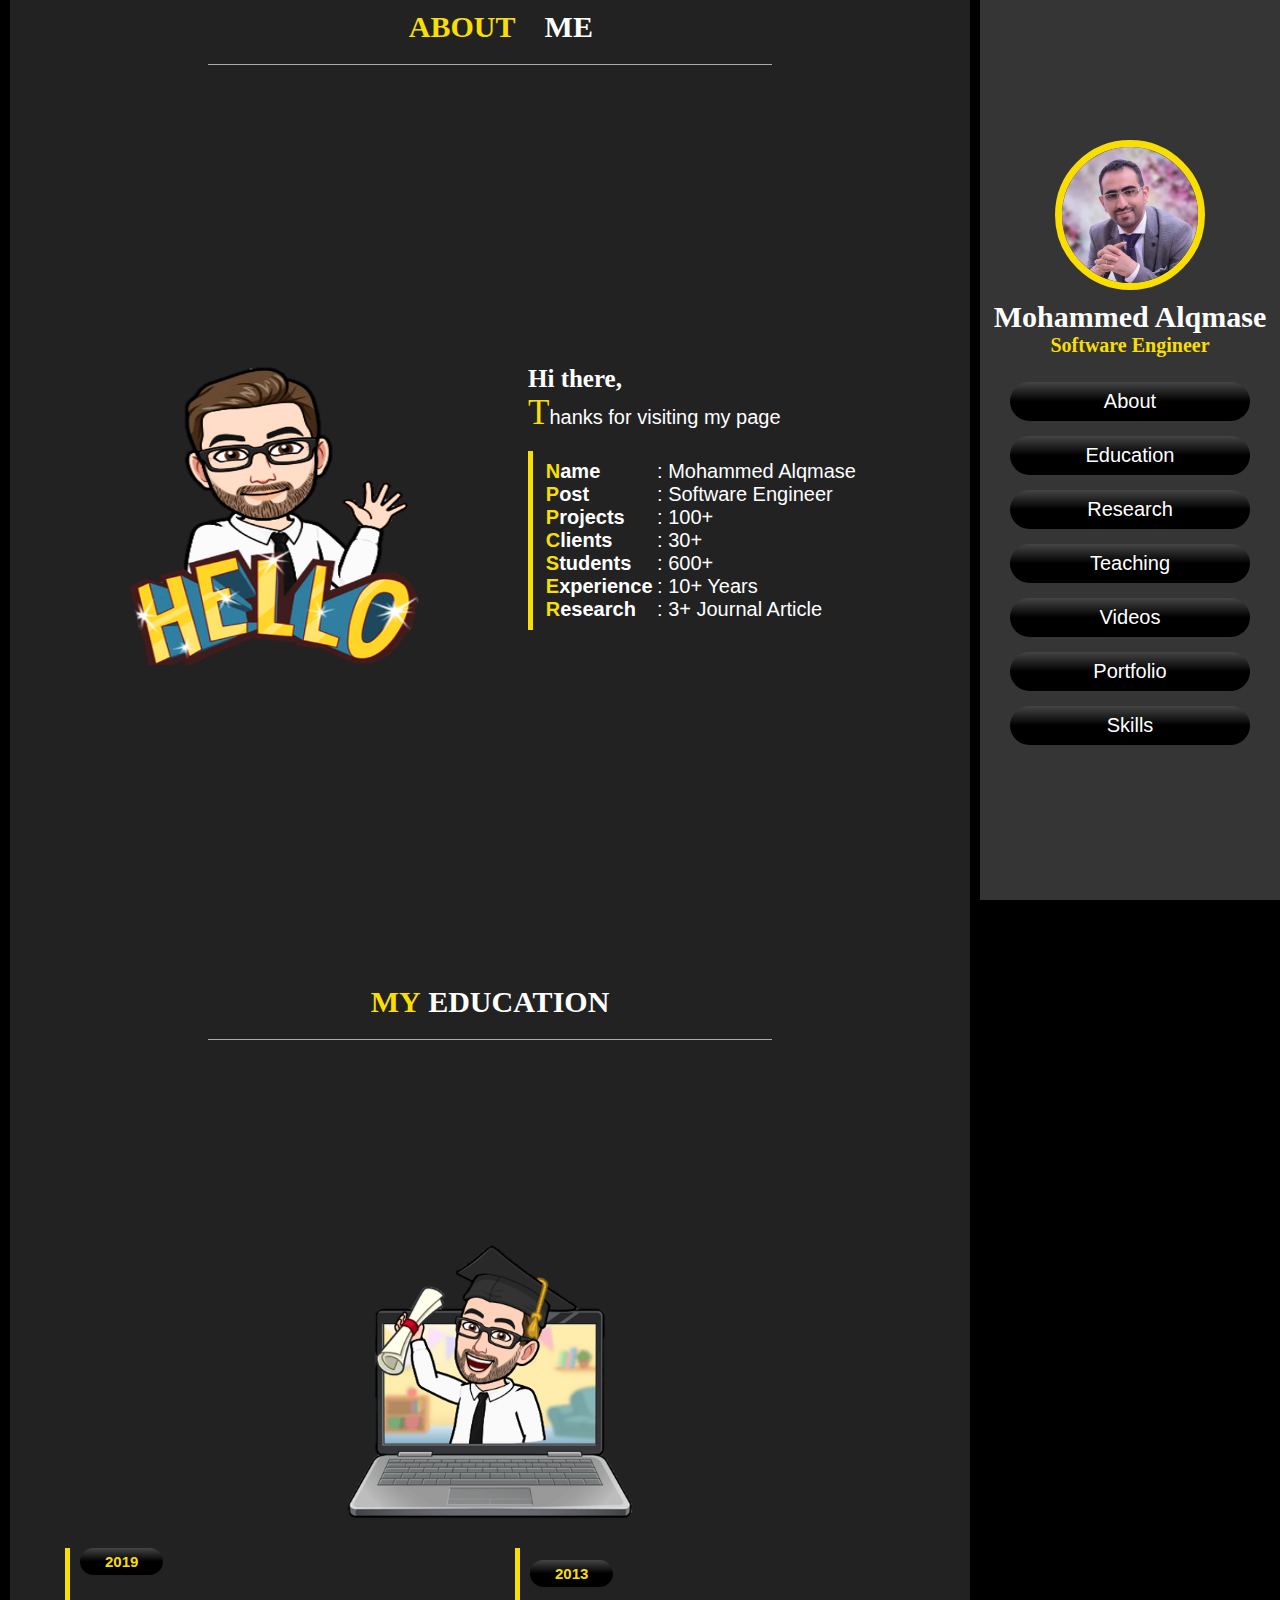
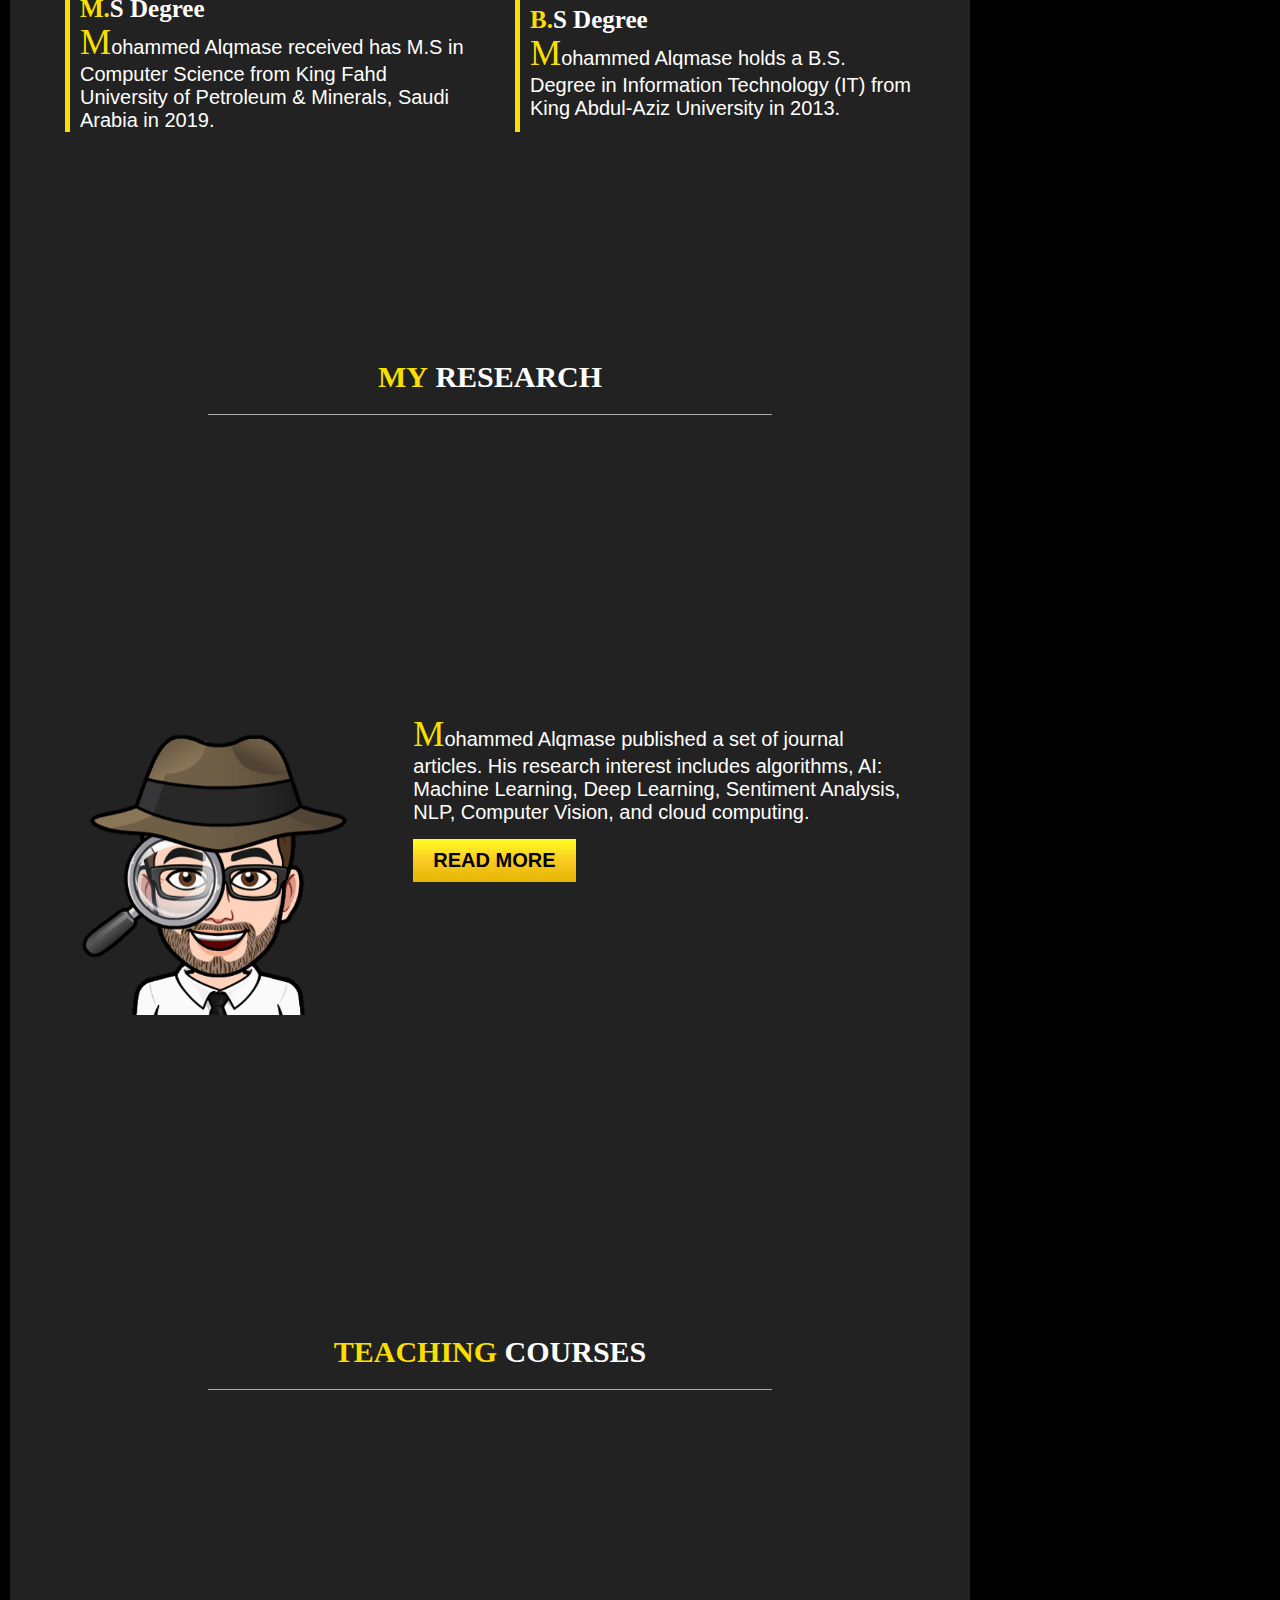
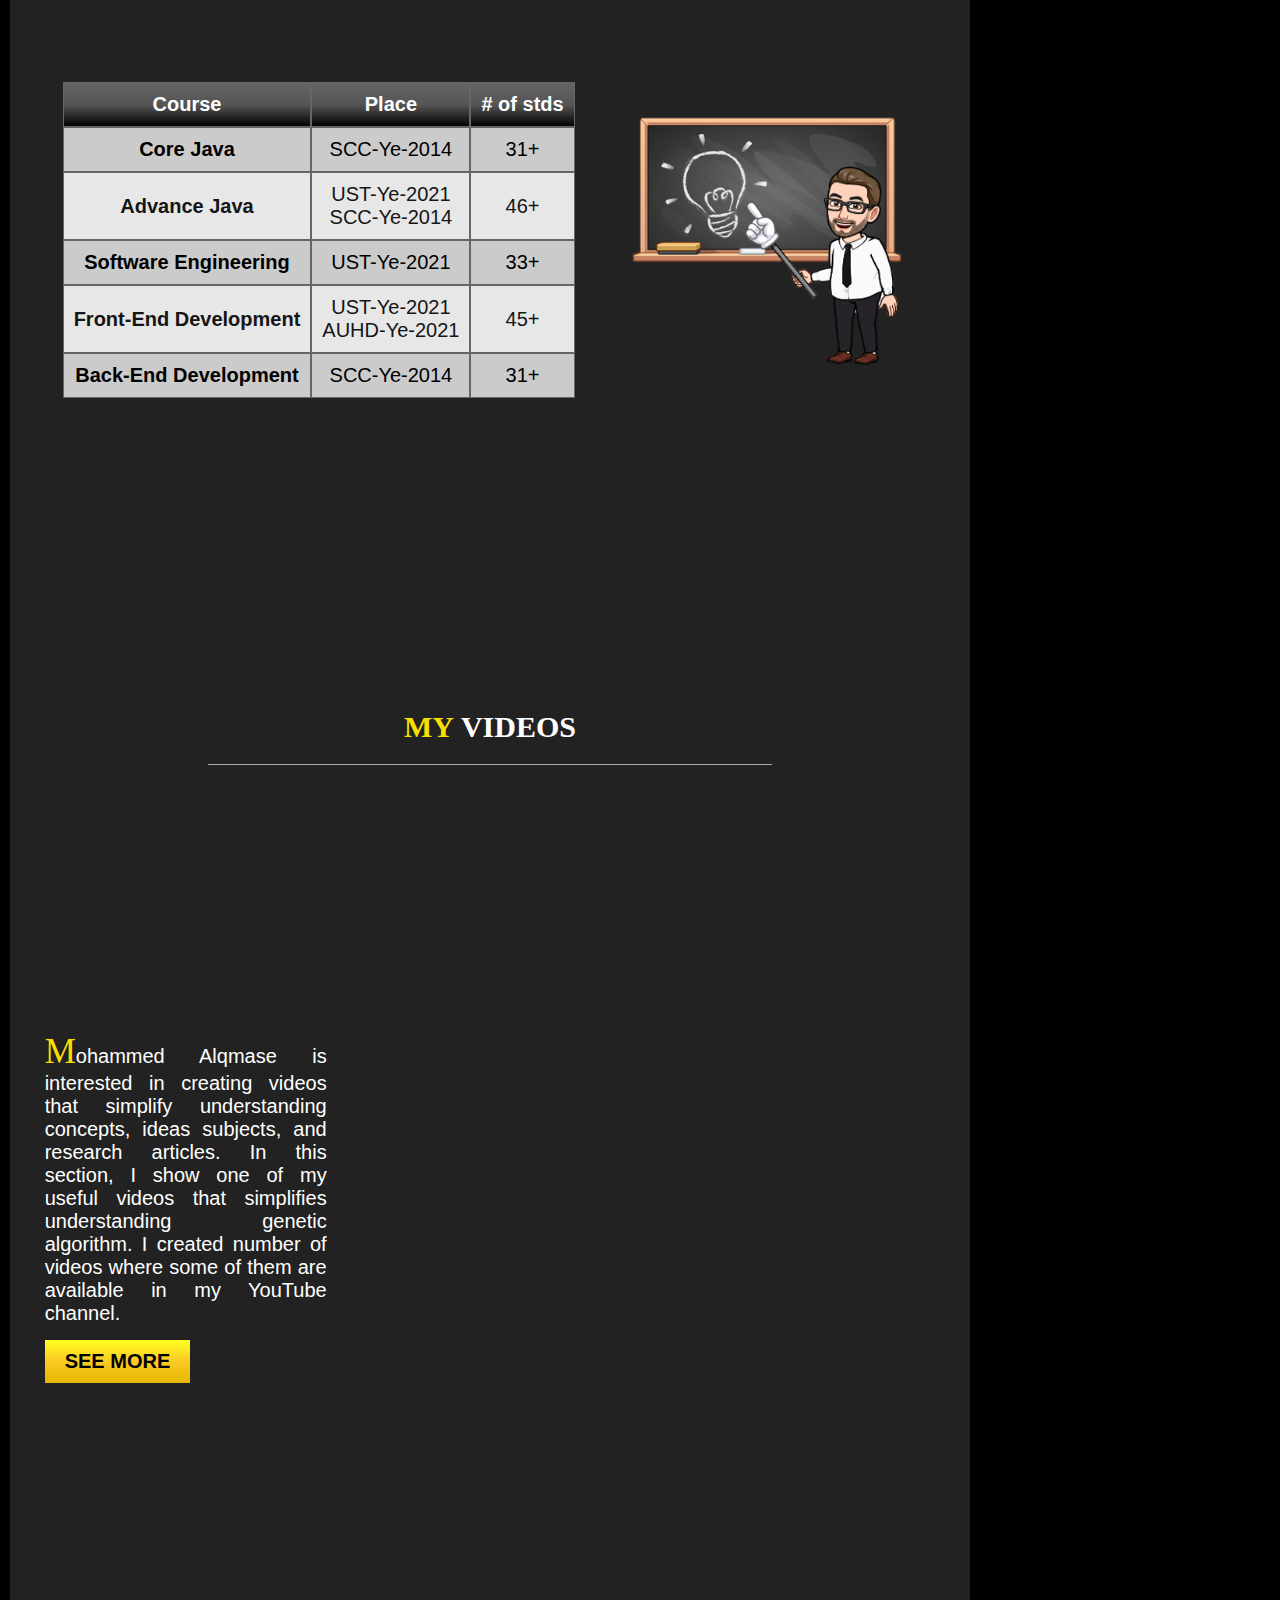
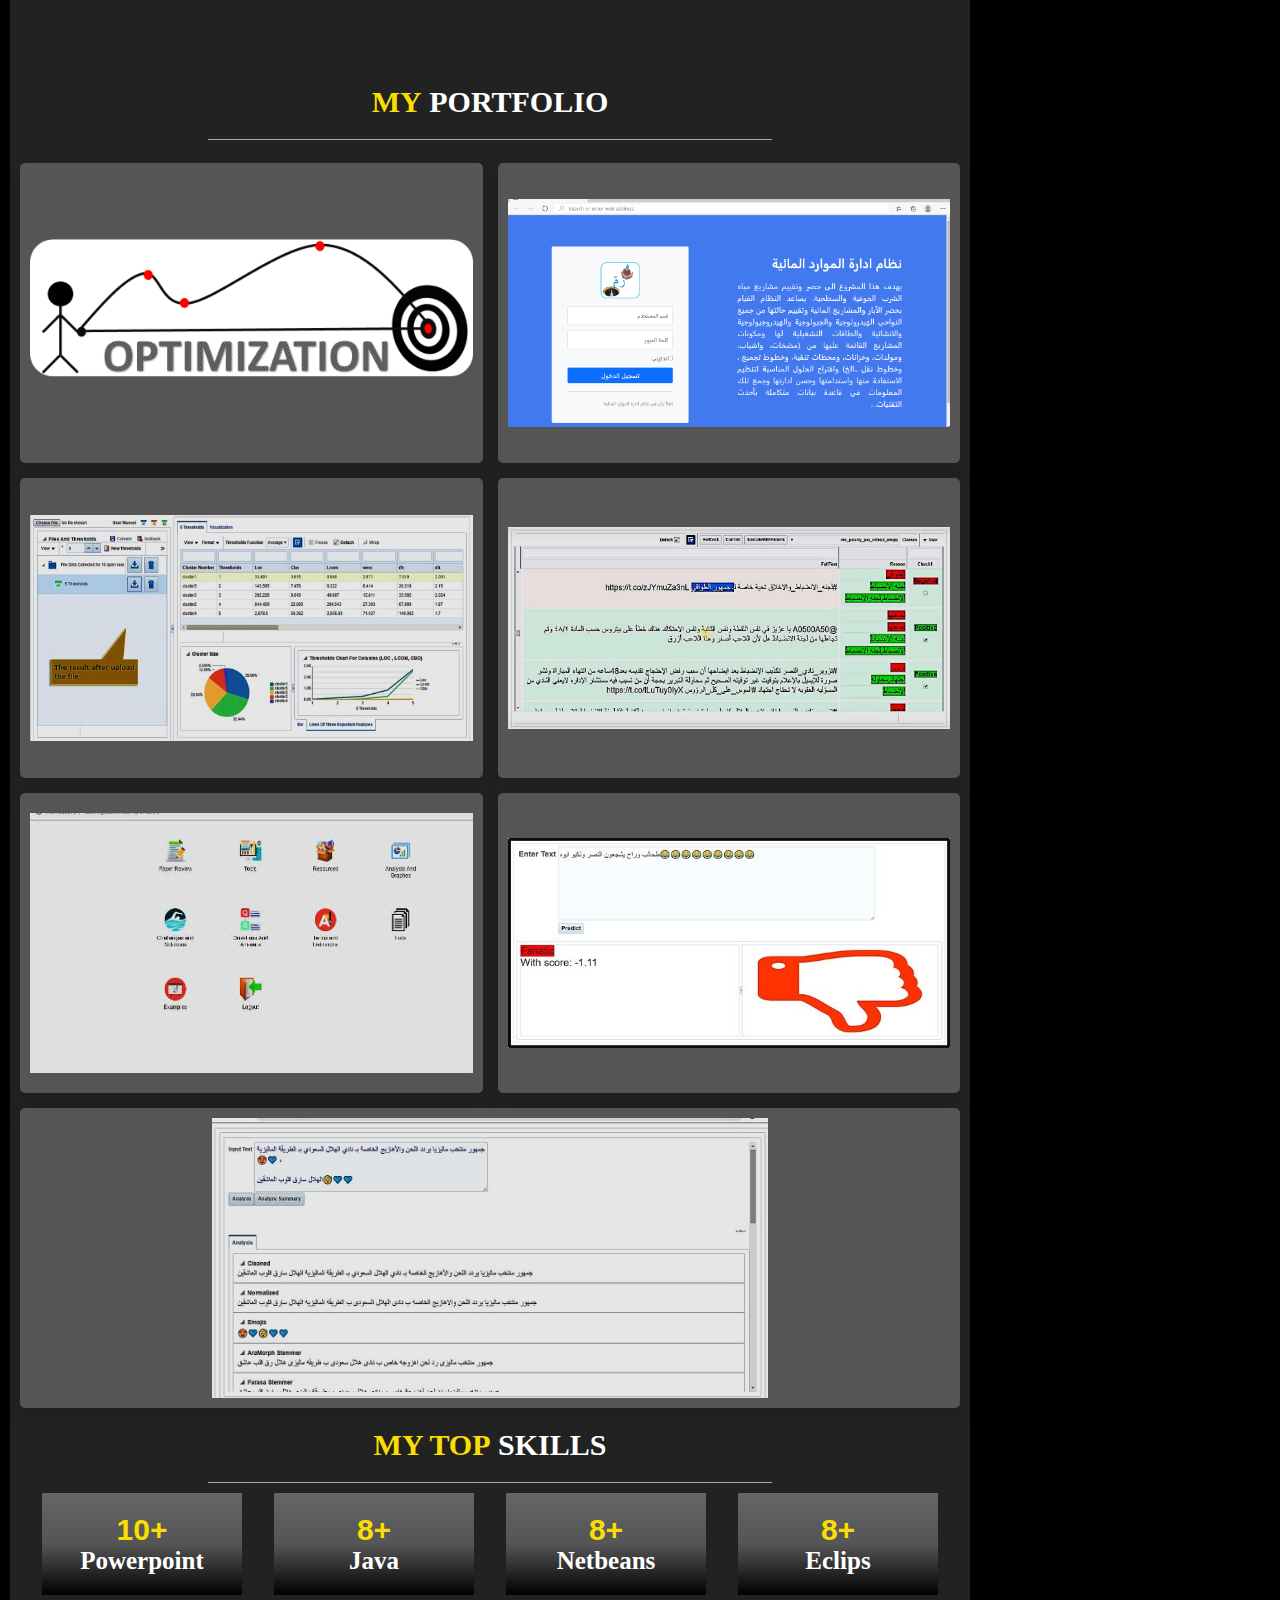
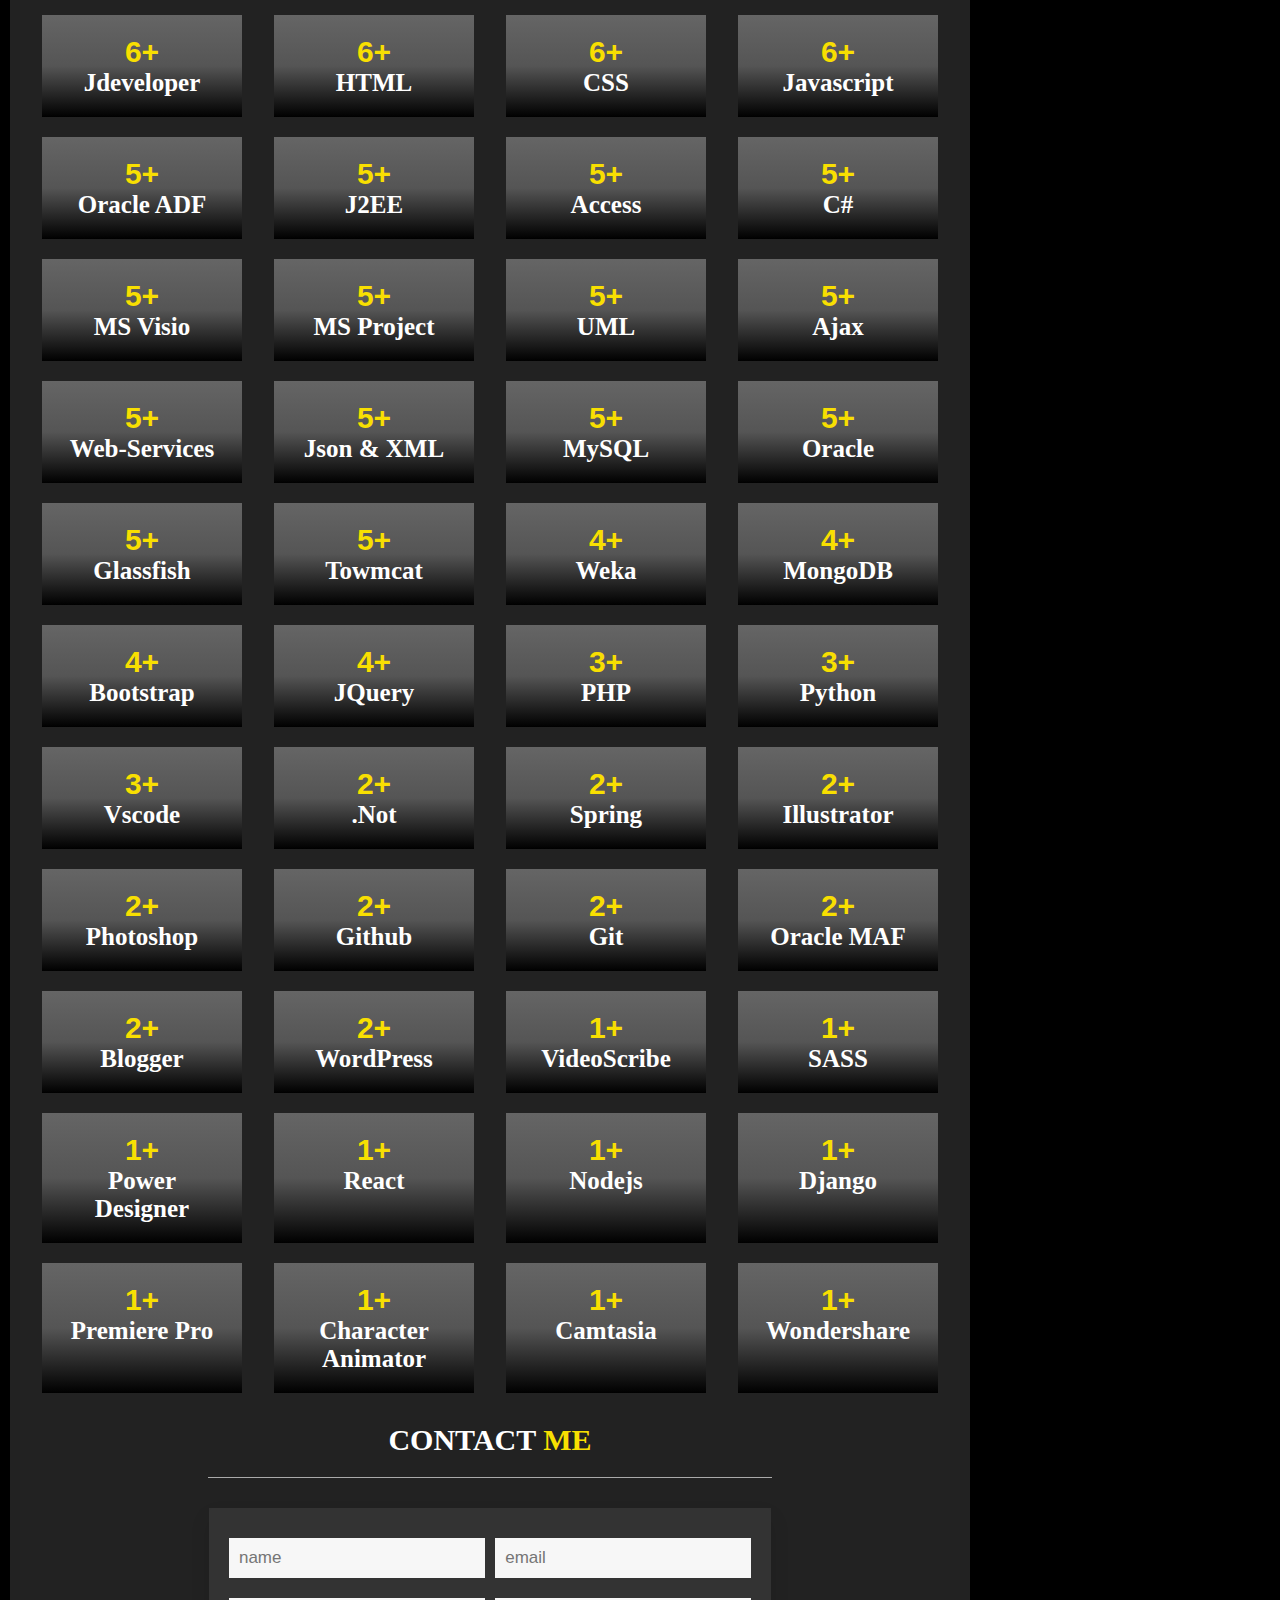
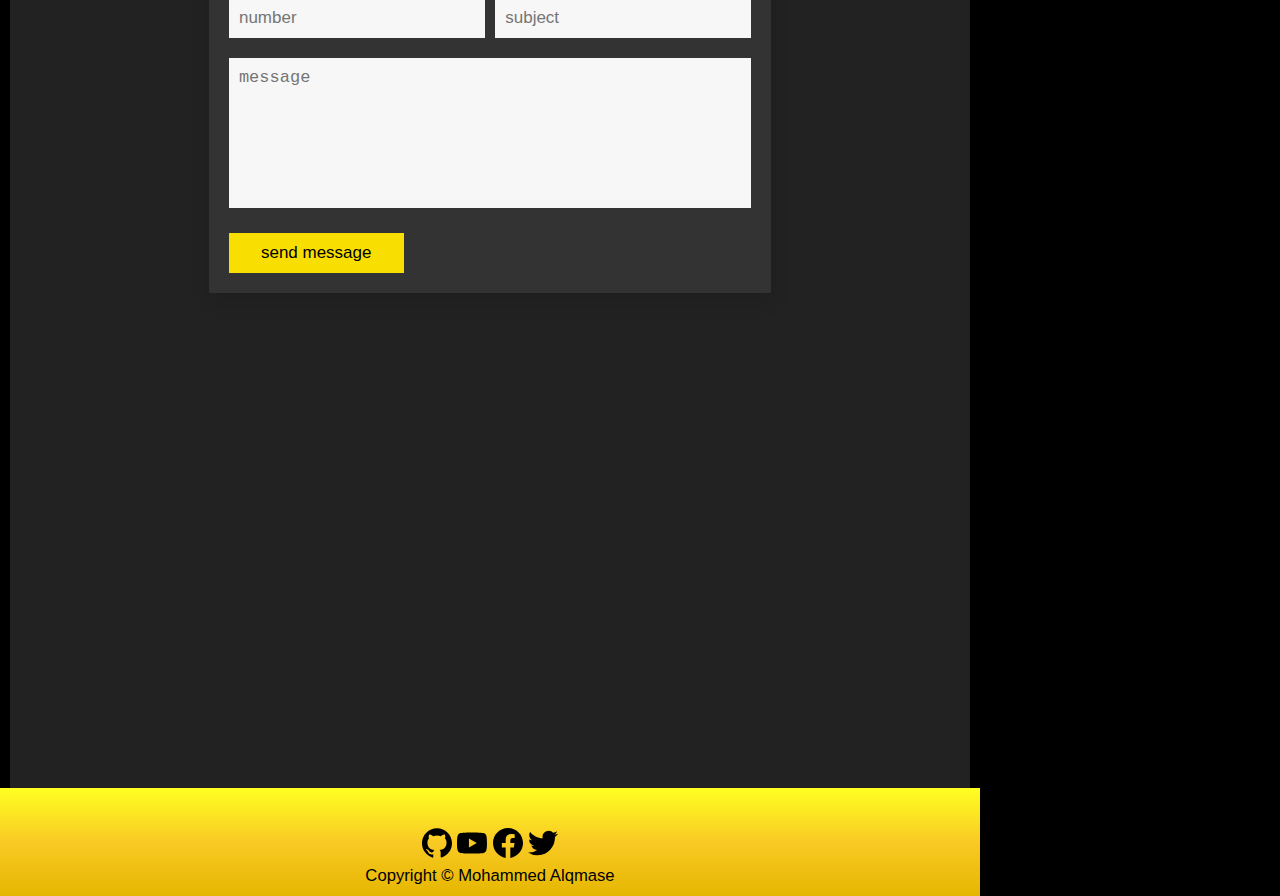
==== index.html @ 0ba08203 "create the footer" ====
<!DOCTYPE html>
<html lang="en">

<head>
  <meta charset="UTF-8" />
  <meta http-equiv="X-UA-Compatible" content="IE=edge" />
  <meta name="viewport" content="width=device-width, initial-scale=1.0" />
  <meta name="description"
    content="This page contains information about Mohammed Alqmase such as his education, research, work experience, courses, videos, portfolio, skills, and more." />
  <meta name="author" content="Mohammed Alqmase Alqumasi" />
  <meta name="keywords" content="Alqmase, Alqumasi, Profile, Resume, CV, portfolio" />
  <title>Mohammed Alqmase-Alqumasi</title>
  <link rel="stylesheet" href="css/global-setting.css" />
  <link rel="stylesheet" href="css/header.css" />
  <link rel="stylesheet" href="css/main.css" />
  <link rel="stylesheet" href="css/footer.css" />
</head>

<body>
  <header>
    <input type="checkbox" id="checked" />
    <label for="checked">
      <span class="menu-icon">
        <span></span>
        <span></span>
        <span></span>
        <span id="close-menu">x</span>
      </span>
    </label>

    <div class="side-header">
      <img src="img/alqmase-alqumasi.jpg" alt="alqmase" />
      <h1>Mohammed Alqmase</h1>
      <h2>Software Engineer</h2>
      <nav>
        <ul>
          <li><a href="#about-alqmase">about</a></li>
          <li><a href="#alqmase-education">education</a></li>
          <li><a href="#alqmase-research">research</a></li>
          <li><a href="#alqmase-teaching">teaching</a></li>
          <li><a href="#alqmase-videos">Videos</a></li>
          <li><a href="#alqmase-portfolio">portfolio</a></li>
          <li><a href="#alqmase-skills">skills</a></li>
        </ul>
      </nav>
    </div>
  </header>

  <main>
    <section id="about-alqmase" class="about">
      <h2><span>About</span> me</h2>
      <div class="container">
        <img src="img/alqmase-alqumasi-hello.png" alt="Hello" />
        <div>
          <h3>Hi there,</h3>
          <p>Thanks for visiting my page</p>
          <ul>
            <li><span>Name</span>: Mohammed Alqmase</li>
            <li><span>Post</span>: Software Engineer</li>
            <li><span>Projects</span>: 100+</li>
            <li><span>Clients</span>: 30+</li>
            <li><span>Students</span>: 600+</li>
            <li><span>Experience</span>: 10+ Years</li>
            <li><span>Research</span>: 3+ Journal Article</li>
          </ul>
        </div>
      </div>
    </section>
    <section id="alqmase-education" class="education">
      <h2><span>My</span> education</h2>
      <div class="container">
        <img src="img/alqmase-alqumasi-education.png" alt="Hello" />
        <div class="degree">
          <div class="degree-box">
            <span>2019</span>
            <h3>M.S Degree</h3>
            <p>
              Mohammed Alqmase received has M.S in Computer Science from King
              Fahd University of Petroleum & Minerals, Saudi Arabia in 2019.
            </p>
          </div>
          <div class="degree-box">
            <span>2013 </span>
            <h3>B.S Degree</h3>
            <p>
              Mohammed Alqmase holds a B.S. Degree in Information Technology
              (IT) from King Abdul-Aziz University in 2013.
            </p>
          </div>
        </div>
      </div>
    </section>
    <section id="alqmase-research" class="research">
      <h2><span>My</span> research</h2>
      <div class="container">
        <img src="img/alqmase-alqumasi-research.png" alt="Hello" />
        <div>
          <p>
            Mohammed Alqmase published a set of journal articles. His research
            interest includes algorithms, AI: Machine Learning, Deep Learning,
            Sentiment Analysis, NLP, Computer Vision, and cloud computing.
          </p>
          <a href="https://scholar.google.com/citations?user=wo5TZZwAAAAJ&hl=en&oi=ao" target="_blank">read more</a>
        </div>
      </div>
    </section>
    <section id="alqmase-teaching" class="teaching">
      <h2><span>Teaching</span> Courses</h2>
      <div class="container">
        <img src="img/alqmase-alqumasi-teaching.png" alt="Hello" />
        <table>
          <tr>
            <th>Course</th>
            <th>Place</th>
            <th># of stds</th>
          </tr>
          <tr>
            <td>Core Java</td>
            <td>
              <ul>
                <li>SCC-Ye-2014</li>
              </ul>
            </td>
            <td>31+</td>
          </tr>
          <tr>
            <td>Advance Java</td>
            <td>
              <ul>
                <li>UST-Ye-2021</li>
                <li>SCC-Ye-2014</li>
              </ul>
            </td>
            <td>46+</td>
          </tr>
          <tr>
            <td>Software Engineering</td>
            <td>
              <ul>
                <li>UST-Ye-2021</li>
              </ul>
            </td>
            <td>33+</td>
          </tr>
          <tr>
            <td>Front-End Development</td>
            <td>
              <ul>
                <li>UST-Ye-2021</li>
                <li>AUHD-Ye-2021</li>
              </ul>
            </td>
            <td>45+</td>
          </tr>
          <tr>
            <td>Back-End Development</td>
            <td>
              <ul>
                <li>SCC-Ye-2014</li>
              </ul>
            </td>
            <td>31+</td>
          </tr>
        </table>
      </div>
    </section>
    <section id="alqmase-videos" class="videos">
      <h2><span>My</span> Videos</h2>
      <div class="container">
        <div class="vid-info">
          <p>
            Mohammed Alqmase is interested in creating videos that simplify
            understanding concepts, ideas subjects, and research articles. In
            this section, I show one of my useful videos that simplifies
            understanding genetic algorithm. I created number of videos where
            some of them are available in my YouTube channel.
          </p>
          <a href="https://www.youtube.com/channel/UCsK2w6fXkPk1rUnNuPCGw7w" target="_blank">See more</a>
        </div>
        <div class="vid-cntr">
          <iframe src="https://www.youtube.com/embed/e2pwFQo0U-k" title="YouTube video player" frameborder="0"
            allow="accelerometer; autoplay; clipboard-write; encrypted-media; gyroscope; picture-in-picture"
            allowfullscreen></iframe>
        </div>
      </div>
    </section>
    <section id="alqmase-portfolio" class="portfolio">
      <h2><span>My</span> Portfolio</h2>
      <br />
      <div class="box-container">
        <div class="box">
          <img src="img/alqmase-alqumasi-optimization-algorithm.png" alt="" />
          <div class="content">
            <h3>Optimization-algorithms Library</h3>
            <p>
              Mohammed Alqmase created a Python library that contains useful
              algorithms for several complex problems such as partitioning,
              floor planning, scheduling.
            </p>

            <a href="https://pypi.org/project/optimization-algorithms/" target="_blank" class="btn">Read More</a>
          </div>
        </div>
        <div class="box">
          <img src="img/alqmase-alqumasi-wms.PNG" alt="" />
          <div class="content">
            <h3>Water Managment System</h3>
            <p>
              Mohammed Alqmase worked as software engineer and front-end
              developer to analyze and design a web application that helps
              managing Water-resources such as dams, wells, and purification
              stations. I used HTML, CSS, JavaScript, Bootstrap, and Google
              APIs.
            </p>
            <a href="https://youtu.be/wFGpbRGVy60" target="_blank" class="btn">Watch Analysis</a>
            <a href="https://youtu.be/rVI_ZOt3O1M" target="_blank" class="btn">Watch Design</a>
          </div>
        </div>
        <div class="box">
          <img src="img/alqmase-alqumasi-threshold-identify-tool.svg" alt="" />
          <div class="content">
            <h3>Threshold Extraction Tool</h3>
            <p>
              It is a framework to generate thresholds for software metrics.
              We implemented it as web application tool using Oracle ADF
              integrated with Weka.
            </p>
            <a href="https://link.springer.com/article/10.1007/s11390-019-1960-6" target="_blank" class="btn">Read
              more</a>
          </div>
        </div>
        <div class="box">
          <img src="img/alqmase-alqumasi-annotation-tool.svg" alt="" />
          <div class="content">
            <h3>An Annotation Tool</h3>
            <p>
              Mohammed Alqmase developed an annotation tool to simplify the
              process of tweets labeling. The tool was developed using Oracle
              ADF, Java and MYSQL. The tool provides information about each
              tweet where each tweet has two labels: fanatic or non-fanatic.
            </p>
            <a href="https://youtu.be/9CQaVTRA6D8" target="_blank" class="btn">Watch it</a>
          </div>
        </div>
        <div class="box">
          <img src="img/alqmase-alqumasi-literature-review-tool.svg" alt="" />
          <div class="content">
            <h3>Literature Reviewing System</h3>
            <p>
              The purpose of this tool is to simplify reviewing and analyzing
              studies in the field of sentiment analysis. This tool can be
              generalized to be a useful tool for evaluating studies in AI
              systematically.
            </p>
            <a href="#" class="btn">See More</a>
          </div>
        </div>
        <div class="box">
          <img src="img/alqmase-alqumasi-fanatic-detection-tool.svg" alt="" />
          <div class="content">
            <h3>Fanatic Classifer</h3>
            <p>
              My master thesis is about Sentiment Analysis for
              Sports-fanaticism in Arabic Social Media Text. For prove of
              concept, we developed a web-tool to classify a given text into
              Fanatic and non-Fanatic. I used J2EE integrated with Weka.
            </p>
            <a href="https://eprints.kfupm.edu.sa/id/eprint/141005/" target="_blank" class="btn">Visit thesis site</a>
          </div>
        </div>
        <div class="box">
          <img src="img/alqmase-alqumasi-arabic-preprocessing-tool.svg" alt="" />
          <div class="content">
            <h3>Arabic text Preprocessing Tool</h3>
            <p>
              This tool is developed to analyze Arabic text which contains a
              Cleaner (removing non-Arabic characters, removing URL, removing
              digits, etc), normalizer (removing Arabic diacritics (tashkeel),
              removing tatweel, etc), and stemmer.
            </p>
          </div>
        </div>
      </div>
    </section>
    <section id="alqmase-skills" class="skills">
      <h2><span>My Top</span> Skills</h2>
      <div class="container">
        <div class="box">
          <span>10+</span>
          <h3>Powerpoint</h3>
        </div>
        <div class="box">
          <span>8+</span>
          <h3>Java</h3>
        </div>
        <div class="box">
          <span>8+</span>
          <h3>Netbeans</h3>
        </div>
        <div class="box">
          <span>8+</span>
          <h3>eclips</h3>
        </div>
        <div class="box">
          <span>6+</span>
          <h3>Jdeveloper</h3>
        </div>
        <div class="box">
          <span>6+</span>
          <h3>HTML</h3>
        </div>
        <div class="box">
          <span>6+</span>
          <h3>CSS</h3>
        </div>
        <div class="box">
          <span>6+</span>
          <h3>Javascript</h3>
        </div>
        <div class="box">
          <span>5+</span>
          <h3>Oracle ADF</h3>
        </div>
        <div class="box">
          <span>5+</span>
          <h3>J2EE</h3>
        </div>
        <div class="box">
          <span>5+</span>
          <h3>Access</h3>
        </div>
        <div class="box">
          <span>5+</span>
          <h3>C#</h3>
        </div>
        <div class="box">
          <span>5+</span>
          <h3>MS Visio</h3>
        </div>
        <div class="box">
          <span>5+</span>
          <h3>MS Project</h3>
        </div>
        <div class="box">
          <span>5+</span>
          <h3>UML</h3>
        </div>
        <div class="box">
          <span>5+</span>
          <h3>ajax</h3>
        </div>
        <div class="box">
          <span>5+</span>
          <h3>web-services</h3>
        </div>
        <div class="box">
          <span>5+</span>
          <h3>json & XML</h3>
        </div>
        <div class="box">
          <span>5+</span>
          <h3>MySQL</h3>
        </div>
        <div class="box">
          <span>5+</span>
          <h3>Oracle</h3>
        </div>
        <div class="box">
          <span>5+</span>
          <h3>Glassfish</h3>
        </div>
        <div class="box">
          <span>5+</span>
          <h3>Towmcat</h3>
        </div>
        <div class="box">
          <span>4+</span>
          <h3>Weka</h3>
        </div>
        <div class="box">
          <span>4+</span>
          <h3>MongoDB</h3>
        </div>
        <div class="box">
          <span>4+</span>
          <h3>Bootstrap</h3>
        </div>
        <div class="box">
          <span>4+</span>
          <h3>JQuery</h3>
        </div>
        <div class="box">
          <span>3+</span>
          <h3>PHP</h3>
        </div>
        <div class="box">
          <span>3+</span>
          <h3>python</h3>
        </div>
        <div class="box">
          <span>3+</span>
          <h3>vscode</h3>
        </div>
        <div class="box">
          <span>2+</span>
          <h3>.Not</h3>
        </div>
        <div class="box">
          <span>2+</span>
          <h3>Spring</h3>
        </div>
        <div class="box">
          <span>2+</span>
          <h3>Illustrator</h3>
        </div>
        <div class="box">
          <span>2+</span>
          <h3>photoshop</h3>
        </div>
        <div class="box">
          <span>2+</span>
          <h3>Github</h3>
        </div>
        <div class="box">
          <span>2+</span>
          <h3>Git</h3>
        </div>
        <div class="box">
          <span>2+</span>
          <h3>Oracle MAF</h3>
        </div>
        <div class="box">
          <span>2+</span>
          <h3>Blogger</h3>
        </div>
        <div class="box">
          <span>2+</span>
          <h3>WordPress</h3>
        </div>
        <div class="box">
          <span>1+</span>
          <h3>VideoScribe</h3>
        </div>
        <div class="box">
          <span>1+</span>
          <h3>SASS</h3>
        </div>
        <div class="box">
          <span>1+</span>
          <h3>Power Designer</h3>
        </div>
        <div class="box">
          <span>1+</span>
          <h3>React</h3>
        </div>
        <div class="box">
          <span>1+</span>
          <h3>Nodejs</h3>
        </div>
        <div class="box">
          <span>1+</span>
          <h3>Django</h3>
        </div>
        <div class="box">
          <span>1+</span>
          <h3>Premiere Pro</h3>
        </div>
        <div class="box">
          <span>1+</span>
          <h3>character Animator</h3>
        </div>
        <div class="box">
          <span>1+</span>
          <h3>Camtasia</h3>
        </div>
        <div class="box">
          <span>1+</span>
          <h3>Wondershare</h3>
        </div>
      </div>
    </section>
    <section id="alqmase-contact" class="contact">
      <h2>Contact <span>Me</span></h2>

      <div class="container">
        <div class="row">
          <form action="">
            <div class="inputBox">
              <input type="text" placeholder="name" />
              <input type="email" placeholder="email" />
            </div>
            <div class="inputBox">
              <input type="number" placeholder="number" />
              <input type="text" placeholder="subject" />
            </div>
            <textarea placeholder="message" cols="30" rows="10"></textarea>
            <input type="submit" class="btn" value="send message" />
          </form>
        </div>
      </div>
    </section>
  </main>
  <footer>
    <a target="_blank" href="https://github.com/alqmase">
      <img src="img/icons/alqmase-github.svg" alt="alqmase github" />
    </a>
    <a target="_blank" href="https://www.youtube.com/channel/UCsK2w6fXkPk1rUnNuPCGw7w">
      <img src="img/icons/alqmase-youtube.svg" alt="alqmase youtube" />
    </a>
    <a target="_blank" href="#">
      <img src="img/icons/alqmase-facebook.svg" alt="alqmase facebook" />
    </a>
    <a target="_blank" href="#">
      <img src="img/icons/alqmase-twitter.svg" alt="alqmase twitter" />
    </a>
    <br />
    <small>Copyright &copy; Mohammed Alqmase</small>
  </footer>
</body>

</html>
---- css/global-setting.css ----
/*******************************
    Table of content
      1. Global-Setting
        1.1 Global variable
        1.2 Global HTML element setting (scrollbar, selection, etc)
        1.3 Global body element setting 
        1.4 Global media responses setting
    
    Abbreviations or acronyms
      gdt -> graidient
      btn -> button
      clr -> color
      blk -> black
      ylw -> yellow
      hrd -> hard
      vhrd-> very hard
      sft -> soft
      f   -> font
      ff  -> font-family
      fs  -> font-size
*******************************/

/*=====================
    Start global variable
  =====================*/
:root {
  --gdt-btn-ylw: linear-gradient(
    180deg,
    rgb(255, 255, 34) 0%,
    #f9ca24 50%,
    #e5b600 100%
  );
  --gdt-btn-blk: linear-gradient(180deg, #454545 0%, #000000 50%, #000000 100%);
  --gdt-btn-gry: linear-gradient(180deg, #656565 0%, #555555 50%, #000 100%);

  --clr-sft-ylw: #f8df01;
  --clr-vhrd-blk: #000;
  --clr-hrd-blk: #151515;
  --clr-sft-blk: #353535;
  --clr-sft-wht: #eee;
  --clr-hrd-wht: #fff;

  --ff-heading: serif;
  --ff-body: "-apple-system", "BlinkMacSystemFont", "Segoe UI", "Roboto",
    "Oxygen", "Ubuntu", "Cantarell", "Open Sans", "Helvetica Neue", sans-serif;

  --fs-h1: 3.5rem;
  --f-h1: normal bold var(--fs-h1) var(--ff-heading);
  --f-h2: normal bold calc(var(--fs-h1) - 0.5rem) var(--ff-heading);
  --f-h3: normal bold calc(var(--fs-h1) - 1rem) var(--ff-heading);
  --f-p: normal normal calc(var(--fs-h1) - 1.5rem) var(--ff-body);
}
/*============End global variable============*/

/*=====================
    Start HTML setting
  =====================*/
* {
  box-sizing: border-box;
  margin: 0;
  padding: 0;
  outline: none;
  border: none;
  text-decoration: none;
  transition: all 0.1s linear;
}

*::selection {
  background: var(--clr-sft-ylw);
  color: var(--clr-vhrd-blk);
}

html {
  scroll-behavior: smooth;
  font-size: 62.5%;
  overflow-x: hidden;
}

html::-webkit-scrollbar {
  width: 1.4rem;
}

html::-webkit-scrollbar-track {
  background: var(--clr-vhrd-blk);
}

html::-webkit-scrollbar-thumb {
  background: var(--clr-sft-ylw);
}
/*============End HTML setting============*/

/*=====================
    Start body setting
  =====================*/
body {
  background: var(--clr-vhrd-blk);
  color: var(--clr-hrd-wht);
  font: var(--f-p);
  overflow-x: hidden;
}

h1 {
  font: var(--f-h1);
}

h2 {
  font: var(--f-h2);
}

h3 {
  font: var(--f-h3);
}

p {
  font: var(--f-p);
}

span {
  display: inline-block;
}

img {
  display: inline-block;
}

/*============End body setting============*/

/*=====================
    Start global responses setting
  =====================*/
@media (max-width: 1200px) {
  :root {
    --fs-h1: 4rem;
  }
  html::-webkit-scrollbar-track {
    background: var(--clr-sft-blk);
  }
}

@media (max-width: 800px) {
  :root {
    --fs-h1: 3.5rem;
  }
}

@media (max-width: 400px) {
  :root {
    --fs-h1: 3rem;
  }
}

@media (max-width: 280px) {
  :root {
    --fs-h1: 2.5rem;
  }
}
/*============End global responses setting============*/
---- css/header.css ----
.menu-icon {
  position: fixed;
  top: 1.5rem;
  right: 1.5rem;
  z-index: 1001;
  width: 4rem;
  height: 4rem;
  padding: 0.4rem;
  border-radius: 1px;
  border: 1px solid #eee;
  background-color: #333;
  display: flex;
  flex-wrap: wrap;
  justify-content: center;
  align-items: center;
  cursor: pointer;
}

.menu-icon:hover {
  box-shadow: 0px 0px 3px 3px var(--clr-sft-ylw);
}

.menu-icon span {
  background: #fff;
  margin: 0.4rem 0;
  height: 0.2rem;
  width: 100%;
  display: block;
}

#close-menu {
  text-align: center;
  font-size: 2rem;
  text-transform: uppercase;
  font-family: "Lucida Sans", "Lucida Sans Regular", sans-serif;
  color: #fff;
  width: 100%;
  height: auto;
  display: none;
  background-color: inherit;
}

#checked {
  display: none;
}

#checked:checked ~ .side-header {
  right: 0;
}

#checked:checked ~ label span span:not(#close-menu) {
  display: none;
}

#checked:checked ~ label span #close-menu {
  display: block;
}

.side-header {
  position: fixed;
  top: 0;
  right: -30rem;
  z-index: 1000;
  height: 100vh;
  width: 30rem;
  background: var(--clr-sft-blk);
  text-align: center;
  text-transform: capitalize;
  display: flex;
  align-items: center;
  justify-content: center;
  flex-flow: column;
}

.side-header img {
  height: 15rem;
  width: 15rem;
  border-radius: 50%;
  object-fit: cover;
  margin-bottom: 1rem;
  margin-top: 1rem;
  border: 0.7rem solid var(--clr-sft-ylw);
}

.side-header h1 {
  font-size: 3rem;
  color: var(--clr-hrd-wht);
}

.side-header h2 {
  font-size: 2rem;
  color: var(--clr-sft-ylw);
}

.side-header nav {
  width: 100%;
}

.side-header nav ul {
  list-style: none;
  padding: 1rem 3rem;
}

.side-header nav a {
  display: block;
  padding: 0.8rem;
  margin: 1.5rem 0;
  background: var(--gdt-btn-blk);
  color: var(--clr-hrd-wht);
  font-size: 2rem;
  border-radius: 5rem;
}

.side-header nav a:hover {
  background: var(--gdt-btn-ylw);
  color: var(--clr-hrd-blk);
  font-weight: bold;
}

@media (min-width: 1200px) {
  .menu-icon {
    display: none;
  }
  .side-header {
    position: fixed;
    top: 0;
    right: 0;
  }
  body main {
    margin-right: 31rem;
  }
  footer{
    margin-right: 30rem;
  }
}

@media (max-width: 900px) {
  .menu-icon {
    display: black;
  }
  .side-header {
    position: fixed;
    top: 0;
    right: -30rem;
  }
  
}

/*end header style*/
---- css/main.css ----
/*Start Main Style*/
main {
  background-color: #222;
  margin: 0 1rem;
}
.btn {
  display: inline-block;
  margin-top: 1rem;
  background: var(--clr-sft-ylw);
  color: #000;
  padding: 0.8rem 3rem;
  border: 0.2rem solid var(--clr-sft-ylw);
  cursor: pointer;
  font-size: 1.7rem;
}

.btn:hover {
  background: rgba(255, 165, 0, 0.2);
  color: var(--clr-sft-ylw);
}

/*============ Section ============*/
section {
  min-height: 100vh;
  padding: 10px;
}

section h2 {
  text-align: center;
  padding-bottom: 20px;
  margin: 0 20%;
  border-bottom: 1px solid #aaa;
  text-transform: uppercase;
}

section h2 span {
  color: var(--clr-sft-ylw);
}

section .container {
  min-height: inherit;
  display: flex;
  justify-content: space-evenly;
  align-content: center;
  flex-wrap: wrap;
}

section .container img {
  width: 300px;
  height: 300px;
}

section .container a{
  display: block;
  padding: 1rem 2rem;
  margin: 1.5rem 0;
  background: var(--gdt-btn-ylw);
  color: var(--clr-vhrd-blk);
  font-weight: bold;
  font-size: 2rem;
  width: fit-content;
  text-transform: uppercase;
}

section .container a:hover{
  box-shadow: 0px 0px 3px 3px var(--clr-sft-ylw);
}

/*============ About Section ============*/
.about ul {
  min-width: max-content;
  list-style: none;
  margin: 2vh 0;
  padding: 1vh 0;
  padding-left: 1vw;
  border-left: 5px solid var(--clr-sft-ylw);
}

.about span {
  min-width: 10ch;
  font-weight: bold;
}

.about span::first-letter {
  color: var(--clr-sft-ylw);
}

/*============ Education Section ============*/
.education .container {
  flex-direction: row-reverse;
}

.education .degree {
  display: flex;
  flex-wrap: wrap;
  justify-content: center;
  gap: 30px;
}

.education .degree-box {
  border-left: 5px solid var(--clr-sft-ylw);
  min-width: 200px;
  max-width: 400px;
  padding-left: 10px;
  display: flex;
  flex-direction: column;
  justify-content: center;
  margin: 10px;
}

.education .degree-box span {
  font-size:1.5rem;
  font-weight: bolder;
  background: var(--gdt-btn-blk);
  color:var(--clr-sft-ylw);
  border-radius:5rem ;
  padding:.5rem 2.5rem;
  width: fit-content;
  margin-bottom: 5%;
}

.education .degree-box h3::first-letter{
  color: var(--clr-sft-ylw);
}

/*============ Research Section ============*/
.research .container div{
  min-width: 200px;
  max-width: 500px;
}

/*============ Teaching Section ============*/
.teaching .container{
  flex-direction: row-reverse;
}

.teaching table{
  text-align: center;
  border-spacing: 0px;
}

.teaching table ul{
  list-style: none;
}

.teaching td, th{
  padding: 10px 10px;
  border: 1px solid #666;
}

.teaching tr:nth-child(even){
  background:#CBCBCB;
  color:var(--clr-vhrd-blk)
}

.teaching tr:nth-child(odd){
  background:#E7E7E7;
  color:var(--clr-hrd-blk)
}

.teaching tr:first-child{
  background: var(--gdt-btn-gry);
  color: var(--clr-hrd-wht);
}

.teaching tr td:first-child{
  font-weight: bold;
}

/*============ Videos Section ============*/
.videos .container .vid-cntr{
  width:100%;
  height: 0;
  padding-bottom: 56.25%;
  position: relative;
  margin-top: 20px;
 }
 
 .videos .container  p{
  text-align: justify;
 }

.videos .container .vid-cntr iframe{
   position: absolute  ;
   height: 100%;
   width: 100%;
 }

 .videos .container .vid-cntr iframe{
  height: 100%;
  width: 100%;
}

/*============ Portfolio Section ============*/
.portfolio .box-container {
  display: flex;
  flex-wrap: wrap;
  gap: 1.5rem;
}

.portfolio .box-container .box {
  overflow: hidden;
  box-shadow: 0 1rem 2rem rgba(0, 0, 0, 0.1);
  border: 1rem solid #555;
  background: #555;
  border-radius: 0.5rem;
  flex: 1 1 45rem;
  height: 30rem;
  position: relative;
}

.portfolio .btn {
  display: inline-block;
  margin-top: 1rem;
  background: var(--gdt-btn-ylw);
  color: #000;
  font-weight: bold;
  padding: 0.8rem 1rem;
  border: 0.2rem solid var(--gdt-btn-ylw);
  cursor: pointer;
  font-size: 1.2rem;
}

.portfolio .btn:hover {
  background: rgba(255, 165, 0, 0.6);
}

.portfolio .box-container .box img {
  height: 100%;
  width: 100%;
  object-fit:scale-down;
}

.portfolio .box-container .box .content {
  position: absolute;
  top: -300%;
  left: 0;
  height: 100%;
  width: 100%;
  text-align: center;
  background: rgba(0, 0, 0, 0.8);
  padding: 0.5rem;
  padding-top: 1.5rem;
}

.portfolio .box-container .box:hover .content {
  top: 0;
}

.portfolio .box-container .box .content h3 {
  font-size: 2rem;
  color: var(--clr-sft-ylw);
}

.portfolio .box-container .box .content p {
  font-size: 1.5rem;
  color: #eee;
  padding: 0.5rem 0;
  text-align: left;
}

/*============ Skills Section ============*/
.skills .box{
  width: 20rem;
  background: var(--gdt-btn-gry);
  text-align: center;
  padding: 2rem;
  margin: 1rem;
  text-transform: capitalize; 
}

.skills .box span{
  color: var(--clr-sft-ylw);
  font-size: 3rem;
  font-weight: bolder;
}

/*============ Contact Section ============*/
.contact .container{
  align-items: flex-start;
  align-content: flex-start;
  padding-top: 30px;
}

.contact .row {
  display: flex;
  flex-wrap: wrap;
  gap: 1.5rem;
  align-items: center;
  background-color: #333;
}

.contact form {
  flex: 1 1 50rem;
  padding: 2rem;
  box-shadow: 0 1rem 2rem rgba(0, 0, 0, 0.1);
  border-radius: 0.5rem;
}

.contact .inputBox {
  display: flex;
  flex-wrap: wrap;
  justify-content: space-between;
}

.contact .inputBox input,
.contact textarea {
  width: 49%;
  margin: 1rem 0;
  padding: 1rem;
  font-size: 1.7rem;
  color: #333;
  background: #f7f7f7;
  text-transform: none;
}

.contact textarea {
  height: 15rem;
  resize: none;
  width: 100%;
}

p::first-letter {
  color: var(--clr-sft-ylw);
  font-size: var(--fs-h1);
  font-family: var(--ff-heading);
}

@media(min-width:900px){
  .videos .container .vid-cntr{
    width:60%;
    padding-bottom: calc(60% * (9/16));
  }
  .videos .container .vid-info{
    width:30%;
  }
  .videos .container{
    gap:20px;
  }  
}

/*End Main Style*/
---- css/footer.css ----
footer {
  padding-top: 40px;
  padding-bottom: 10px;
  background: var(--gdt-btn-ylw);
  text-align: center;
  color: #000;
}
footer img{
  width: 3rem;
}
footer img:hover{
  filter: invert(100%) contrast(39%) brightness(135%);
}
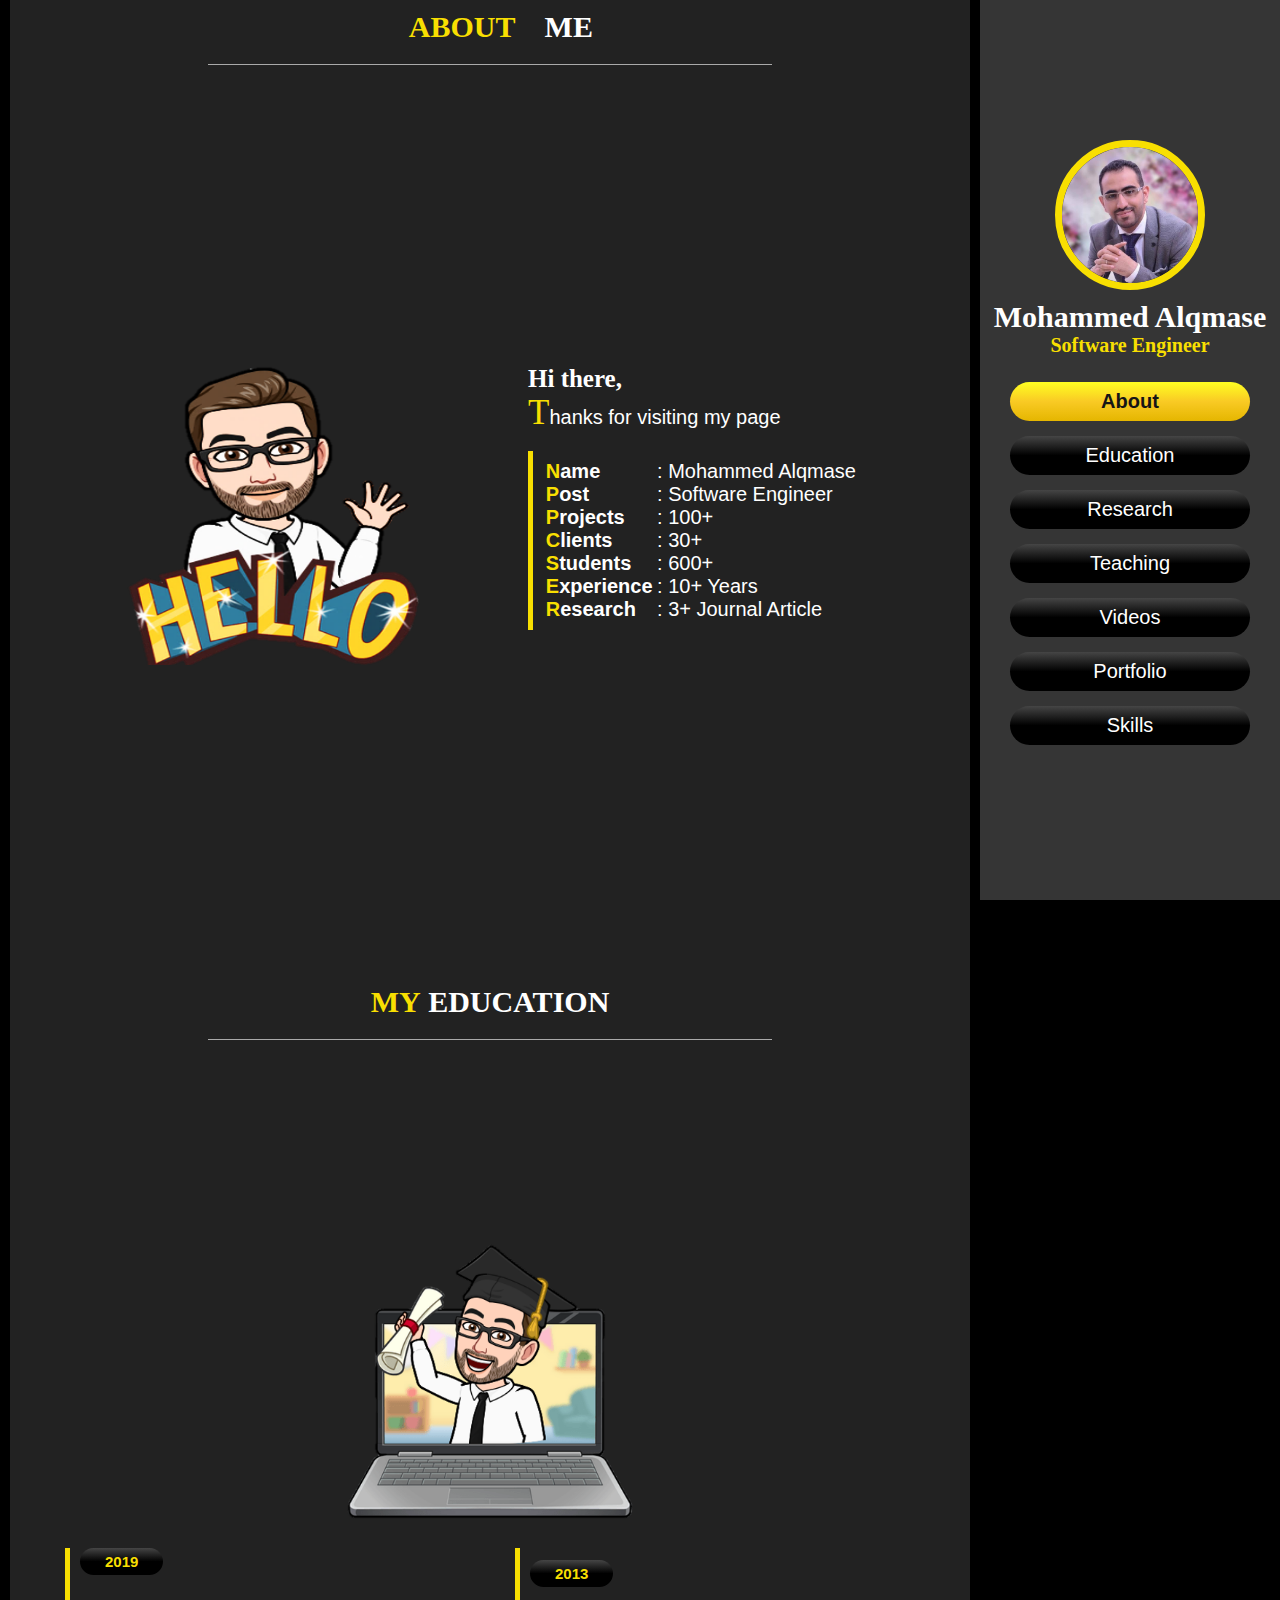
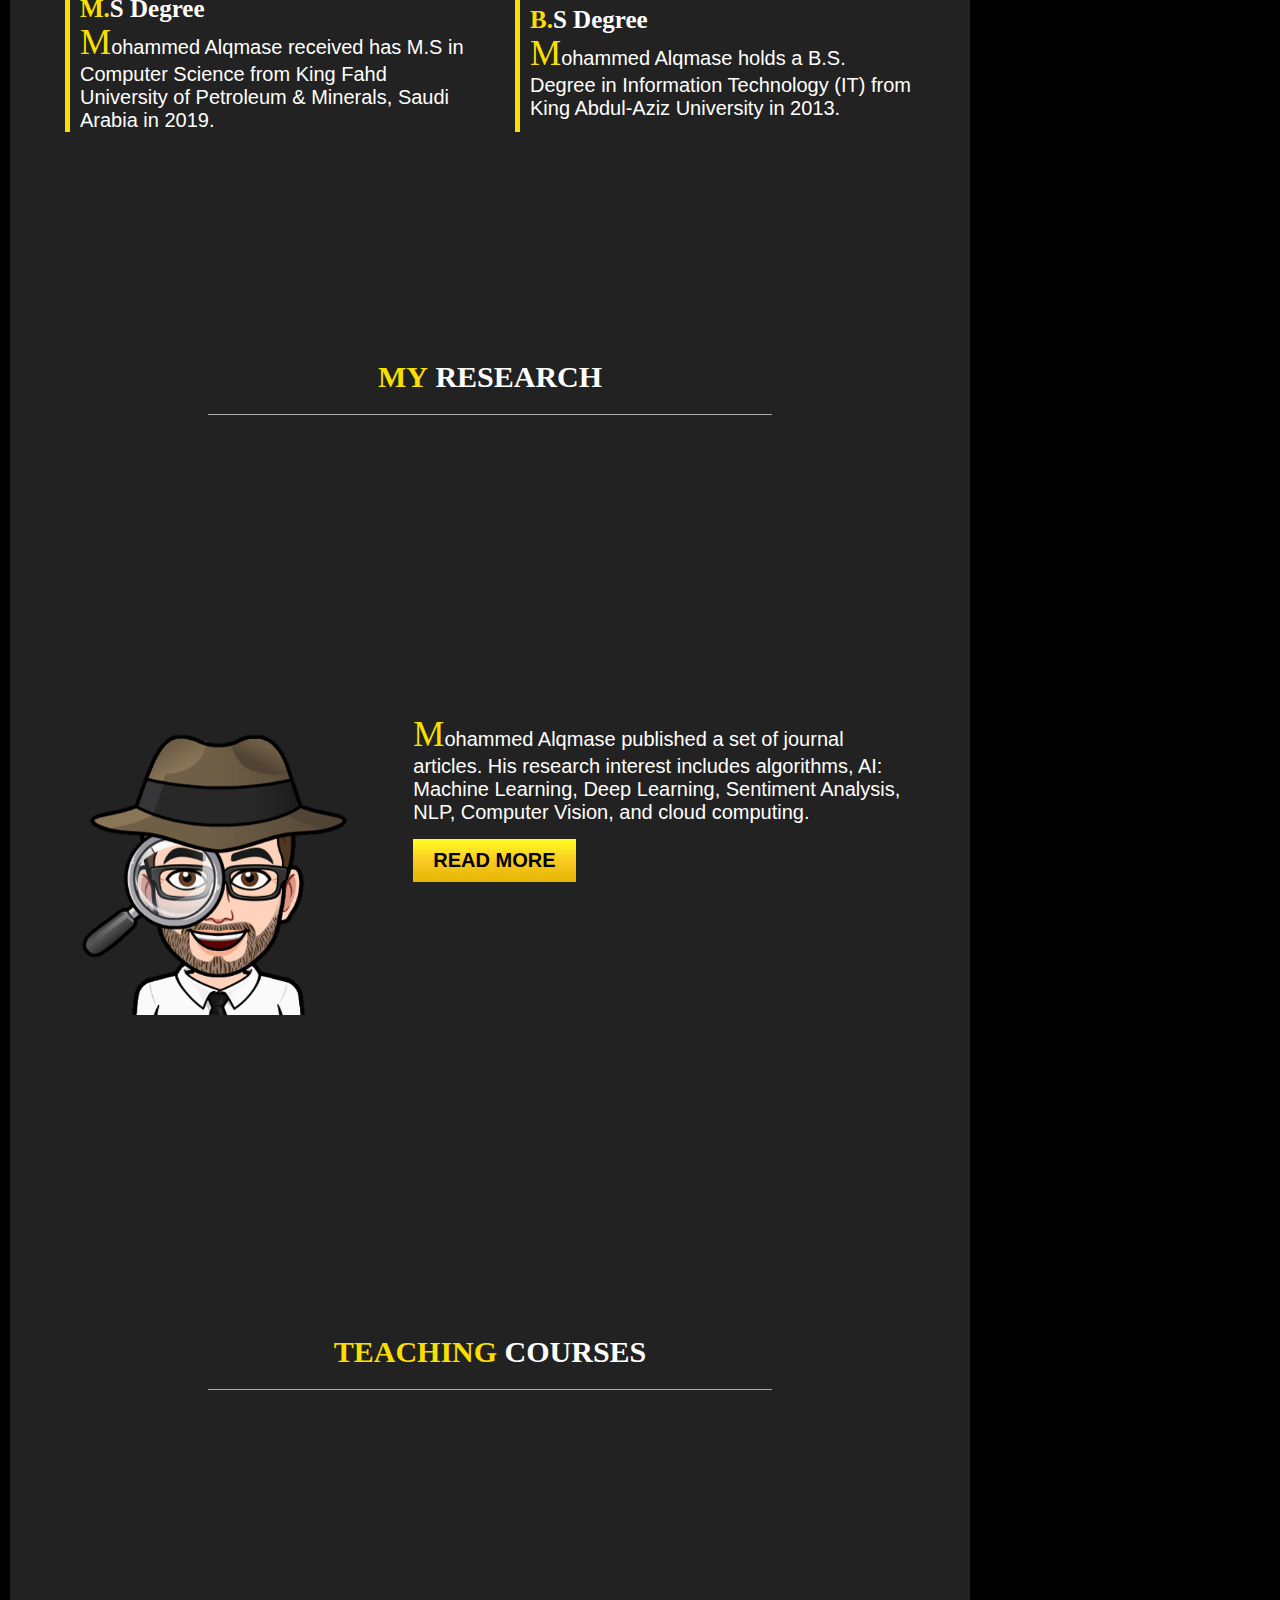
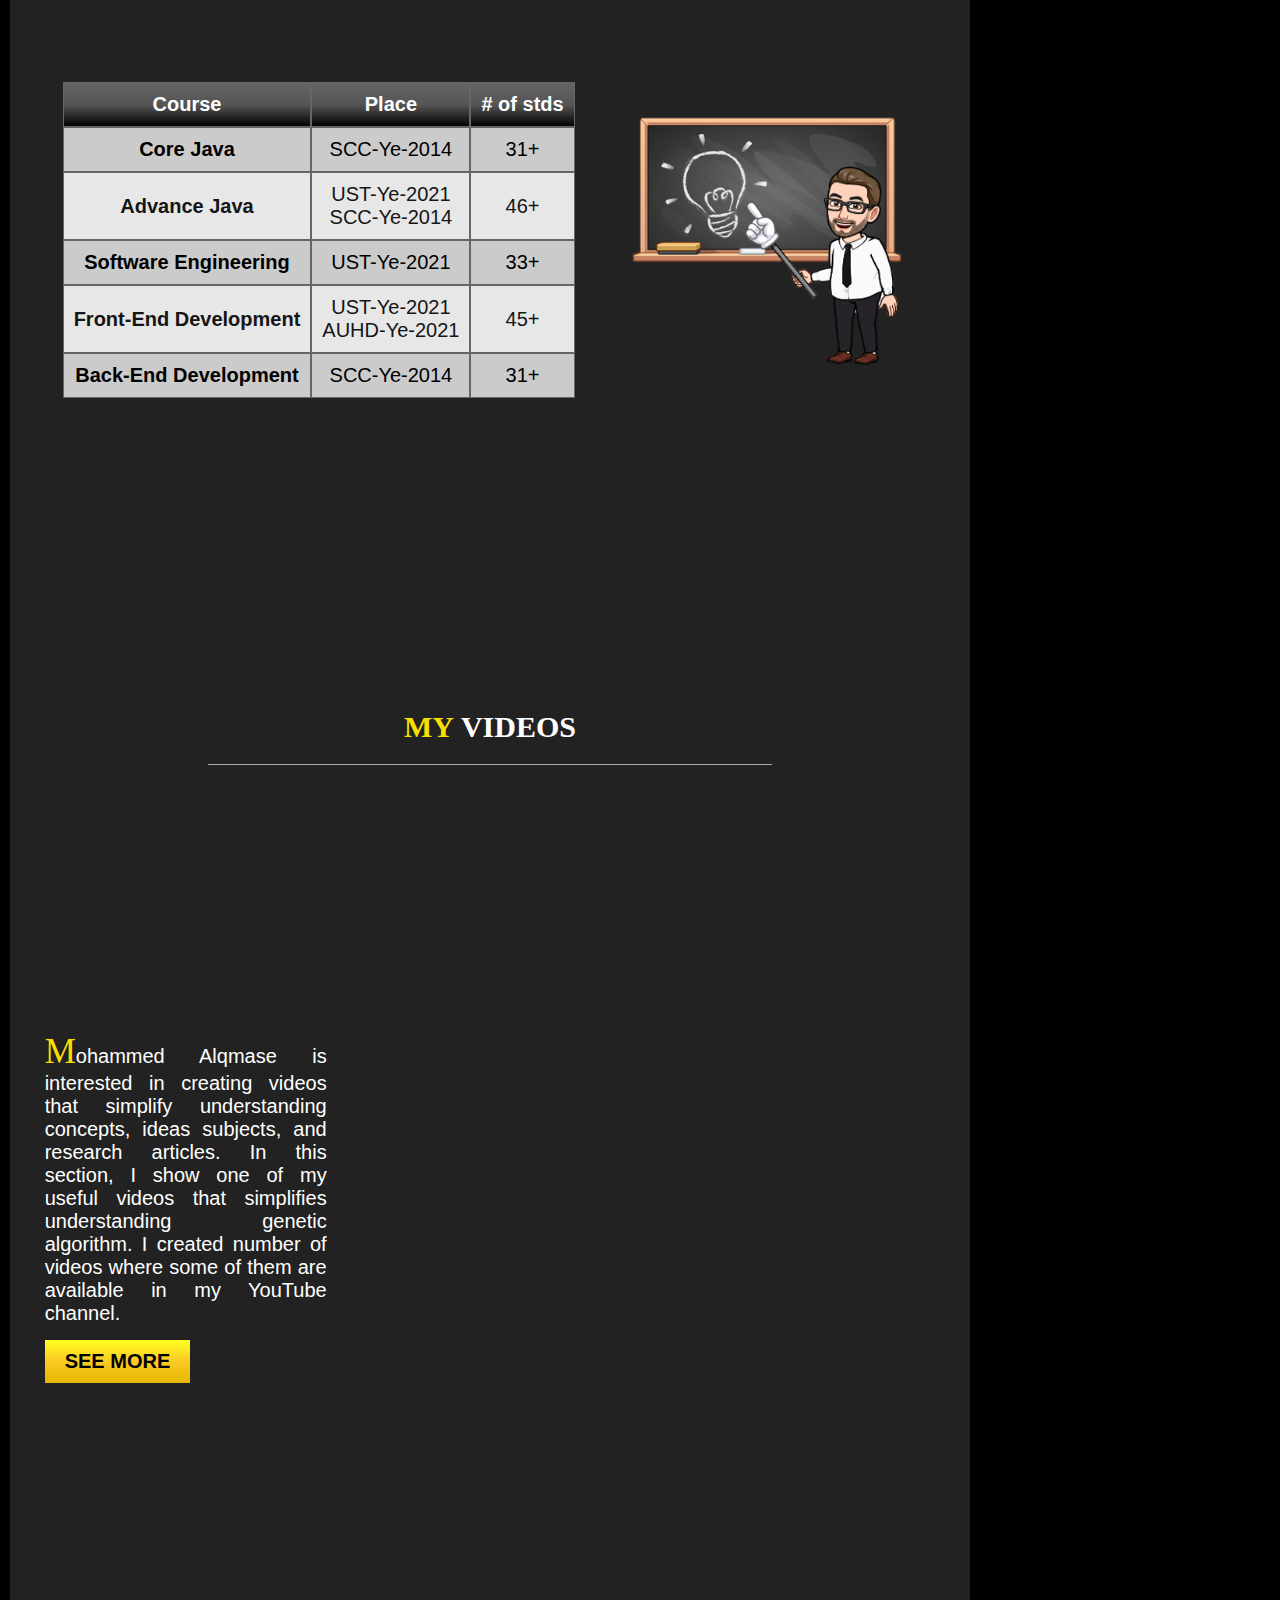
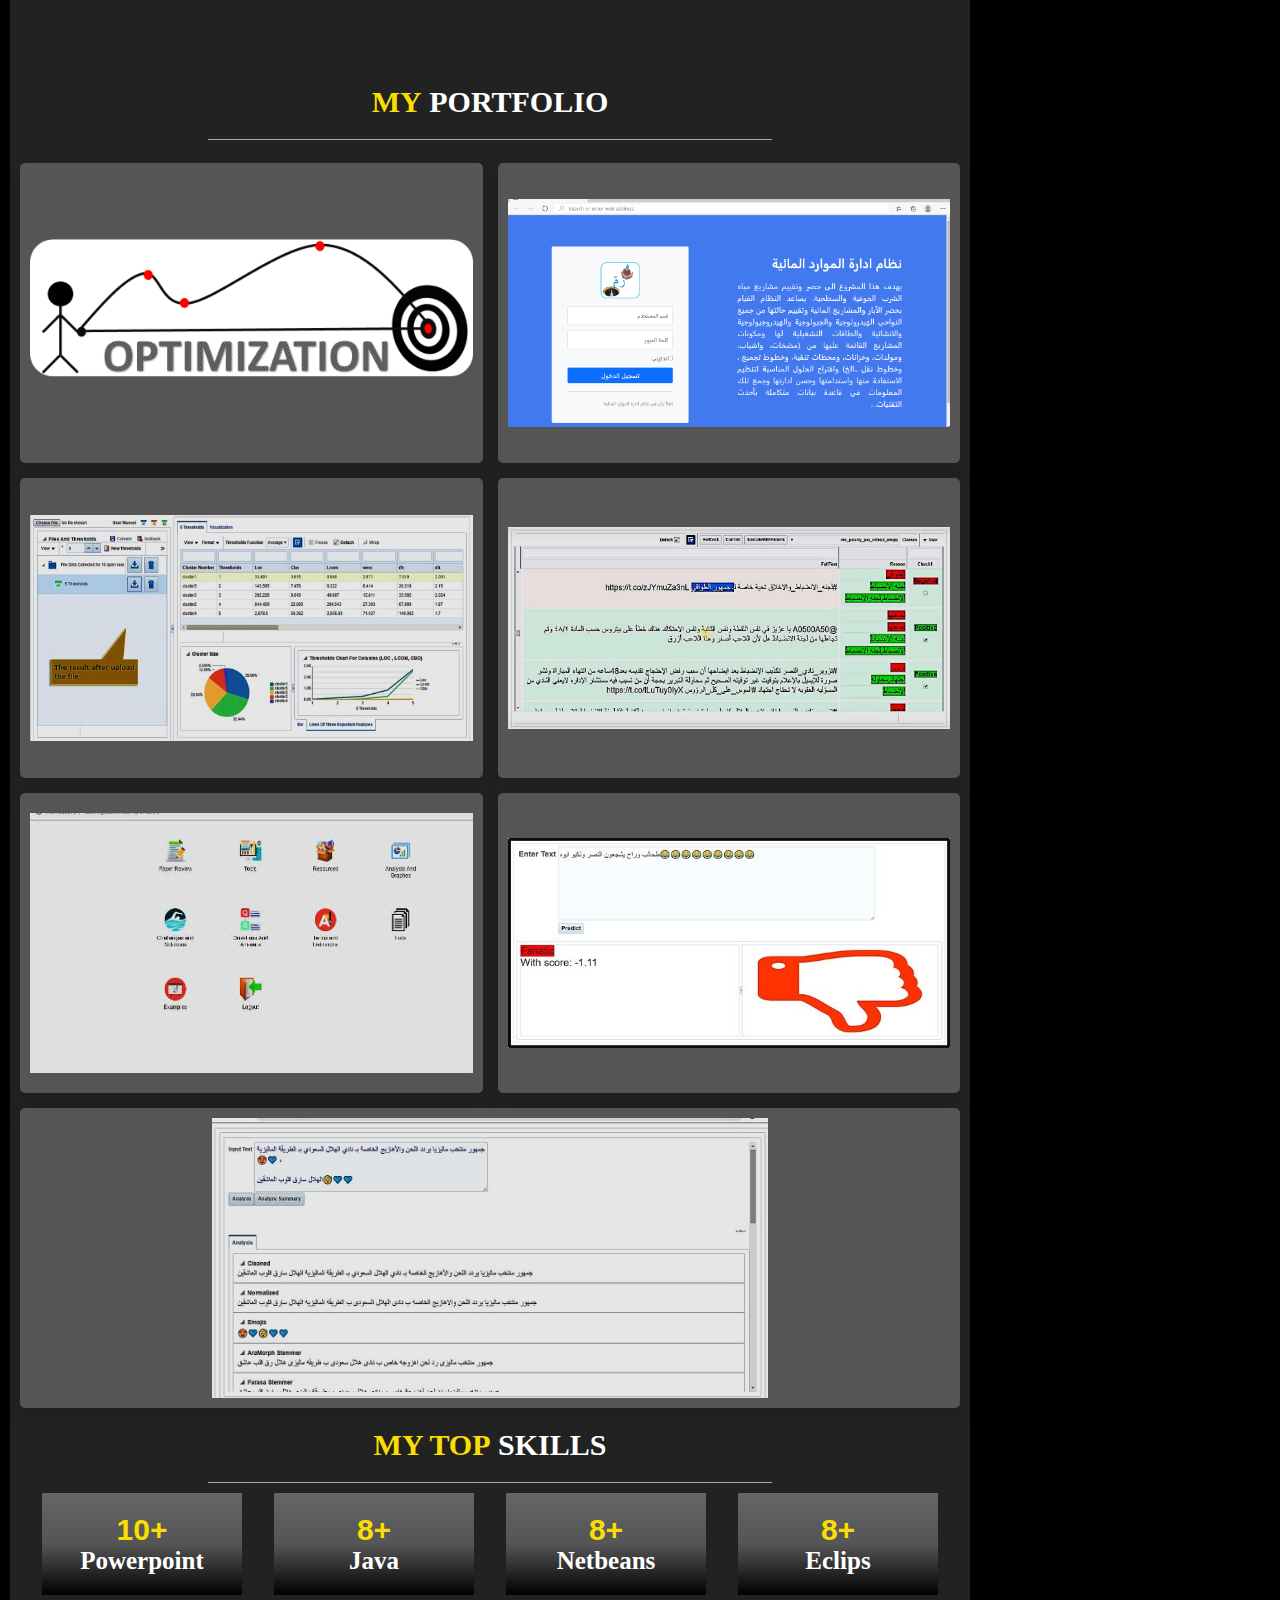
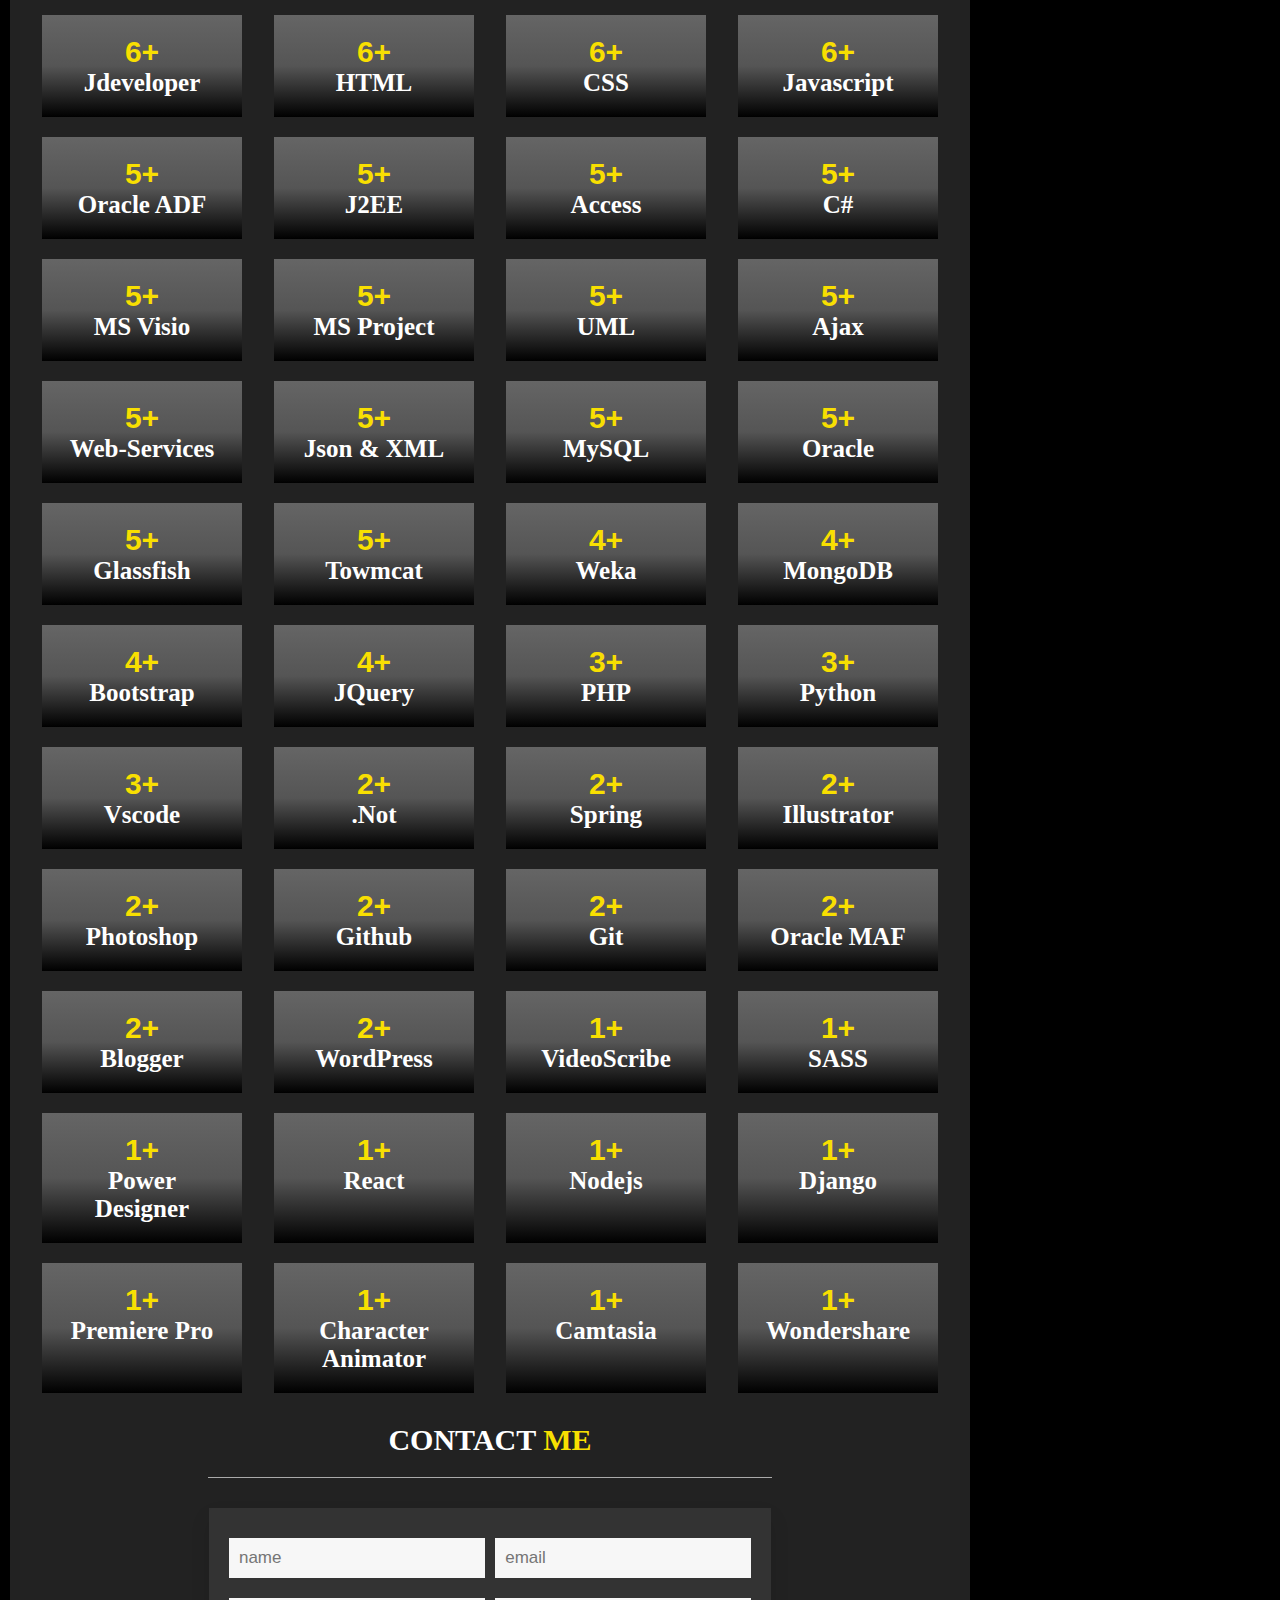
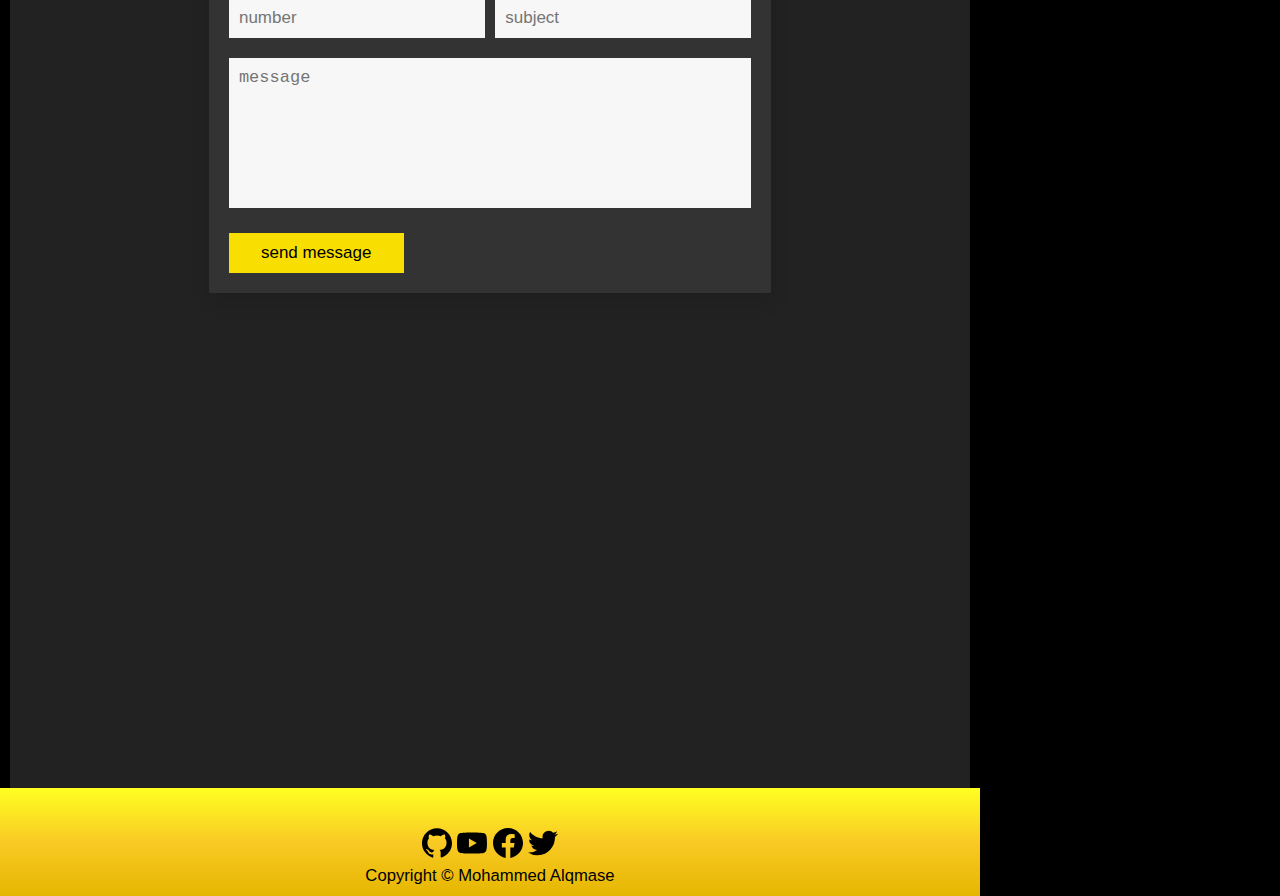
==== commit 3a81fc79: "create active link that response to Scroll" ====
--- a/index.html
+++ b/index.html
@@ -34,7 +34,7 @@
       <h2>Software Engineer</h2>
       <nav>
         <ul>
-          <li><a href="#about-alqmase">about</a></li>
+          <li class="active alqmase-about"><a href="#alqmase-about">about</a></li>
           <li><a href="#alqmase-education">education</a></li>
           <li><a href="#alqmase-research">research</a></li>
           <li><a href="#alqmase-teaching">teaching</a></li>
@@ -47,7 +47,7 @@
   </header>
 
   <main>
-    <section id="about-alqmase" class="about">
+    <section id="alqmase-about" class="about">
       <h2><span>About</span> me</h2>
       <div class="container">
         <img src="img/alqmase-alqumasi-hello.png" alt="Hello" />
@@ -516,6 +516,9 @@
     <br />
     <small>Copyright &copy; Mohammed Alqmase</small>
   </footer>
+  <script src="js/script.js">
+  
+  </script>
 </body>
 
 </html>--- a/css/global-setting.css
+++ b/css/global-setting.css
@@ -81,7 +81,7 @@
 }
 
 html::-webkit-scrollbar-track {
-  background: var(--clr-vhrd-blk);
+  background: var(--clr-sft-blk);
 }
 
 html::-webkit-scrollbar-thumb {
@@ -132,9 +132,6 @@
   :root {
     --fs-h1: 4rem;
   }
-  html::-webkit-scrollbar-track {
-    background: var(--clr-sft-blk);
-  }
 }
 
 @media (max-width: 800px) {
--- a/css/header.css
+++ b/css/header.css
@@ -117,6 +117,12 @@
   font-weight: bold;
 }
 
+nav li.active a{
+  background: var(--gdt-btn-ylw);
+  color: var(--clr-hrd-blk);
+  font-weight: bold;
+}
+
 @media (min-width: 1200px) {
   .menu-icon {
     display: none;
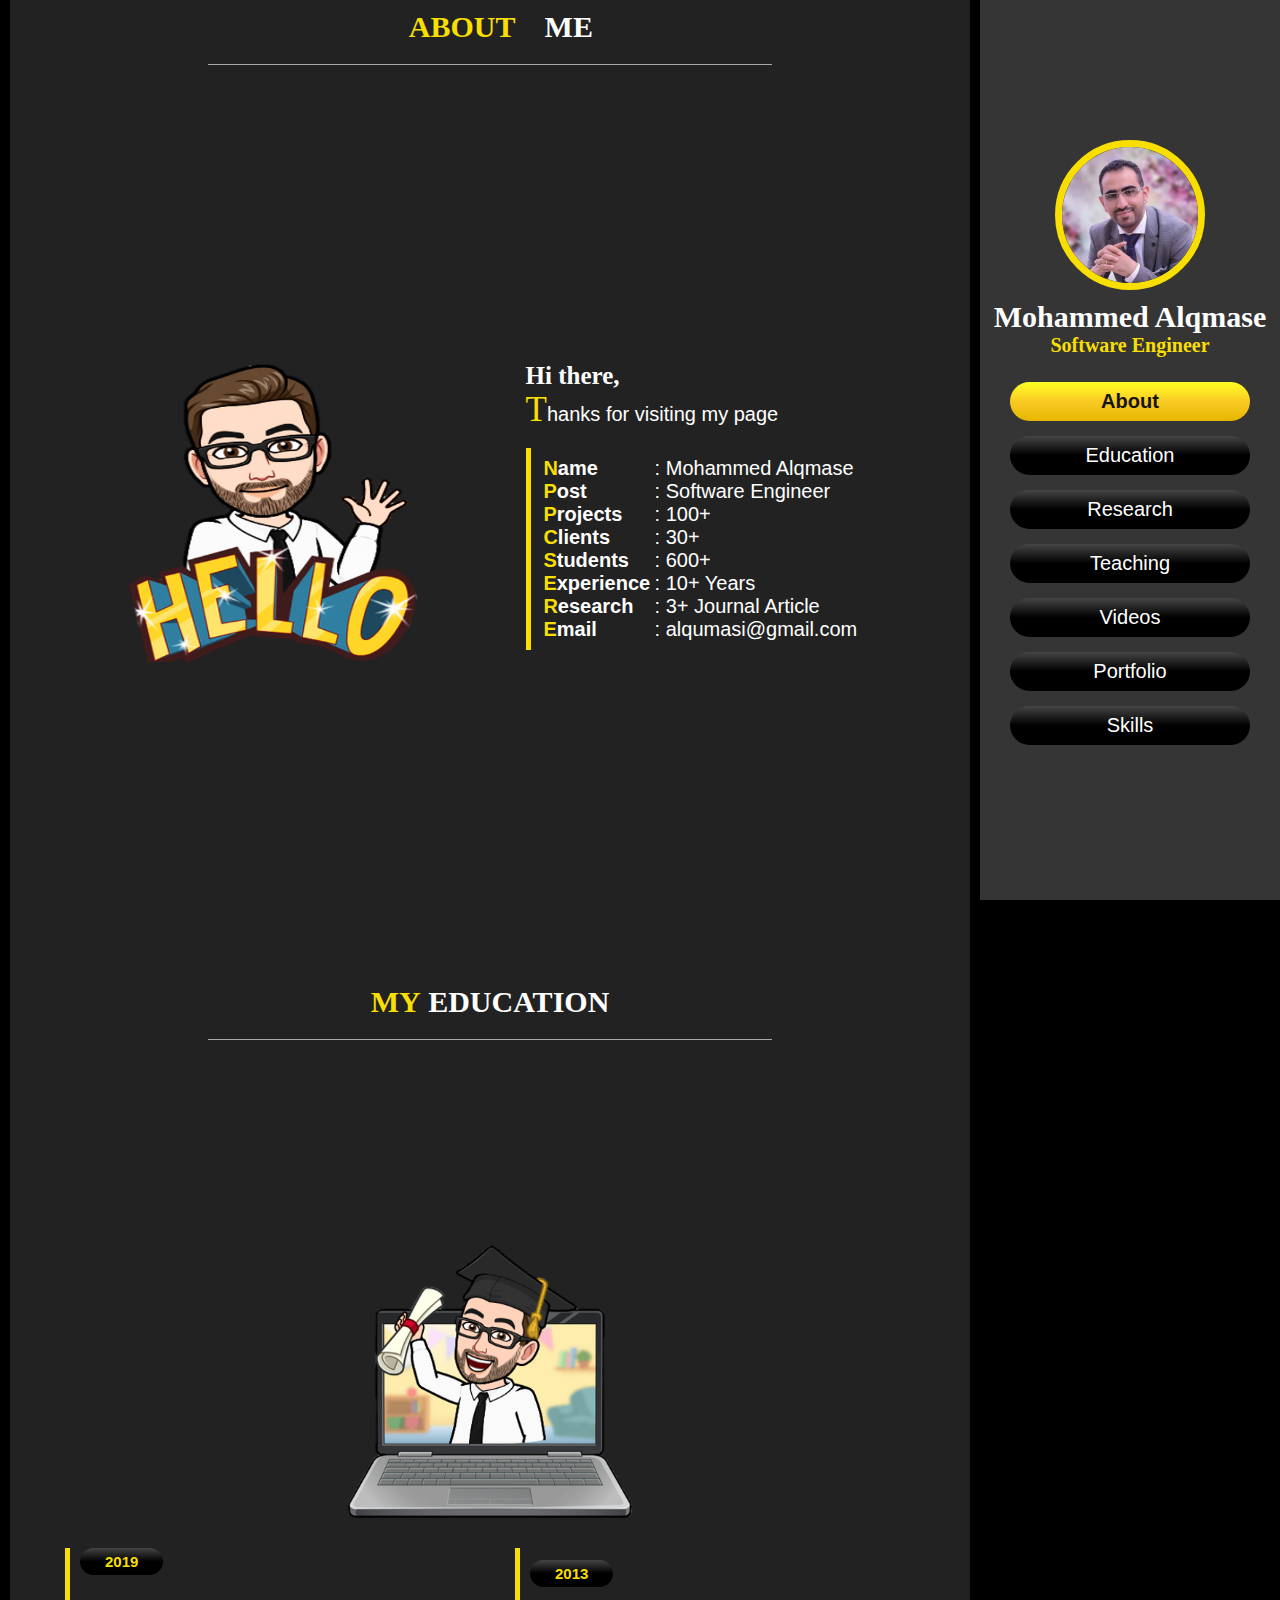
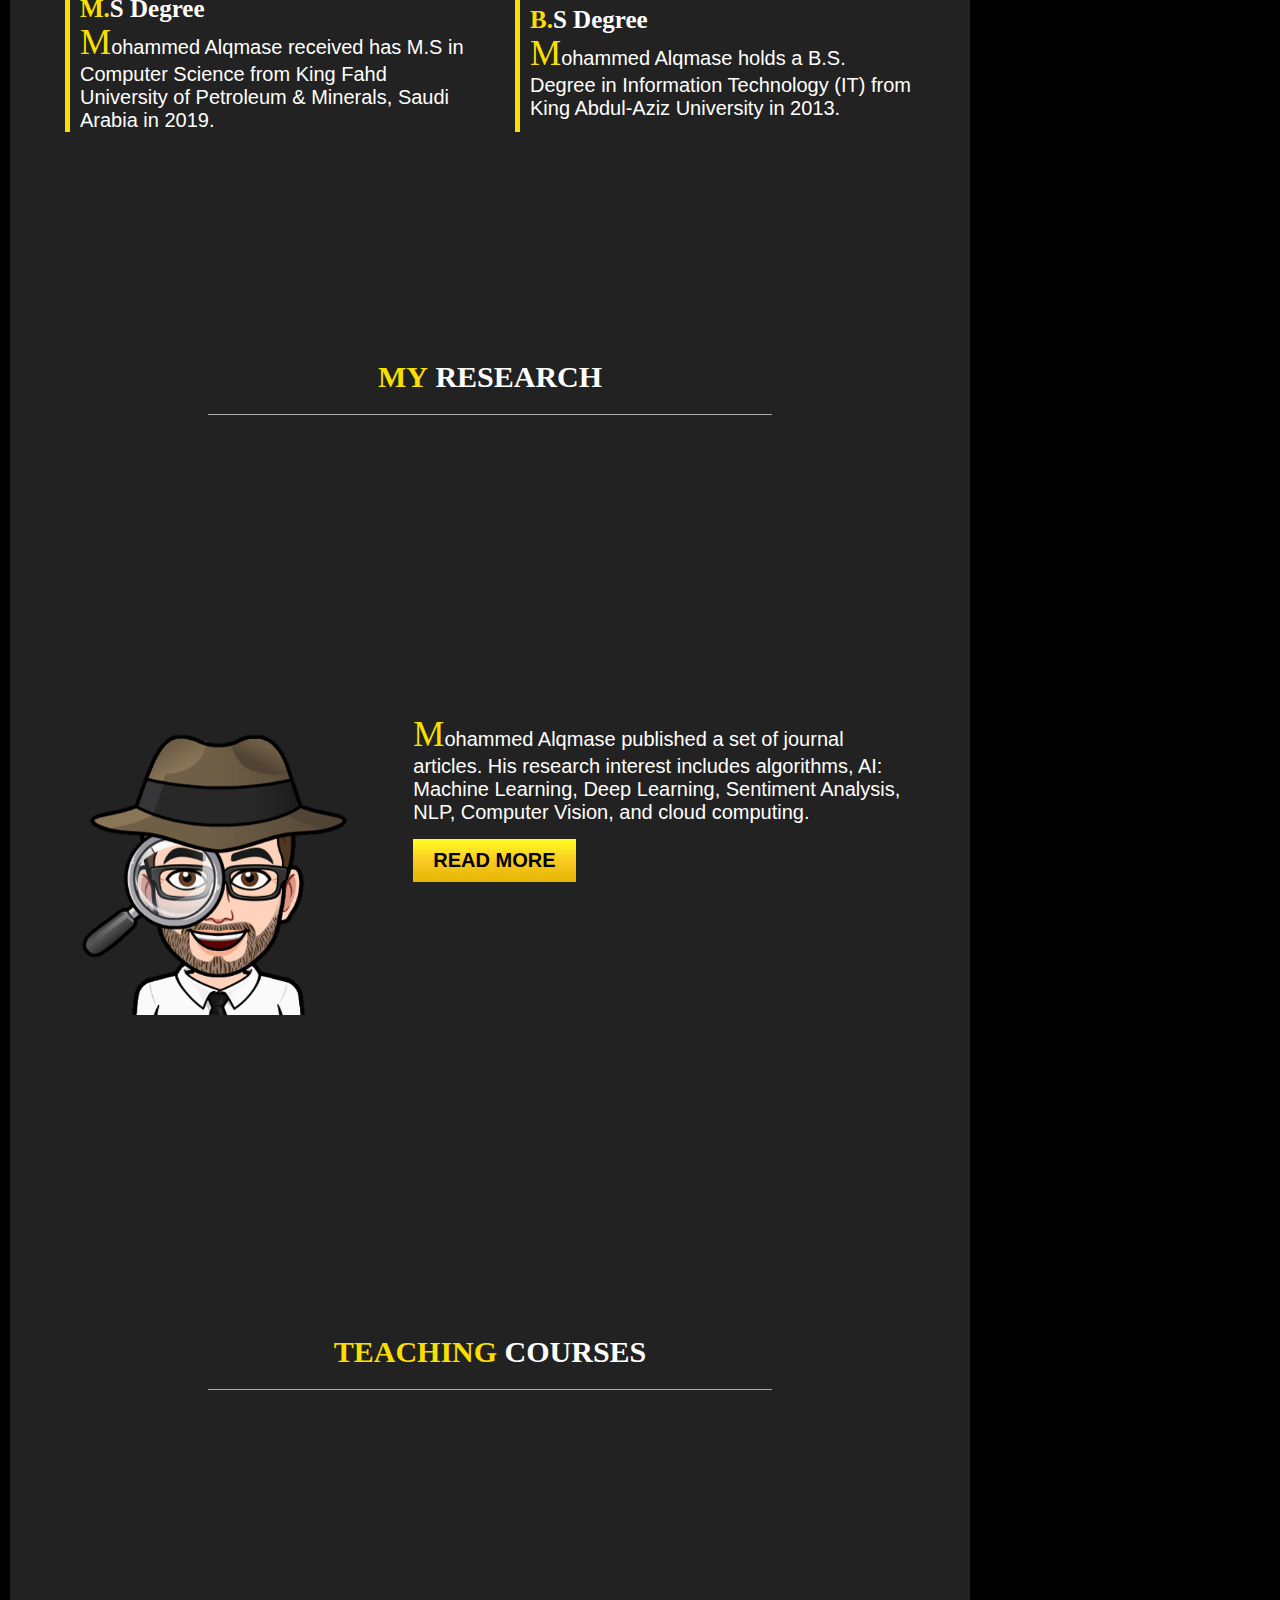
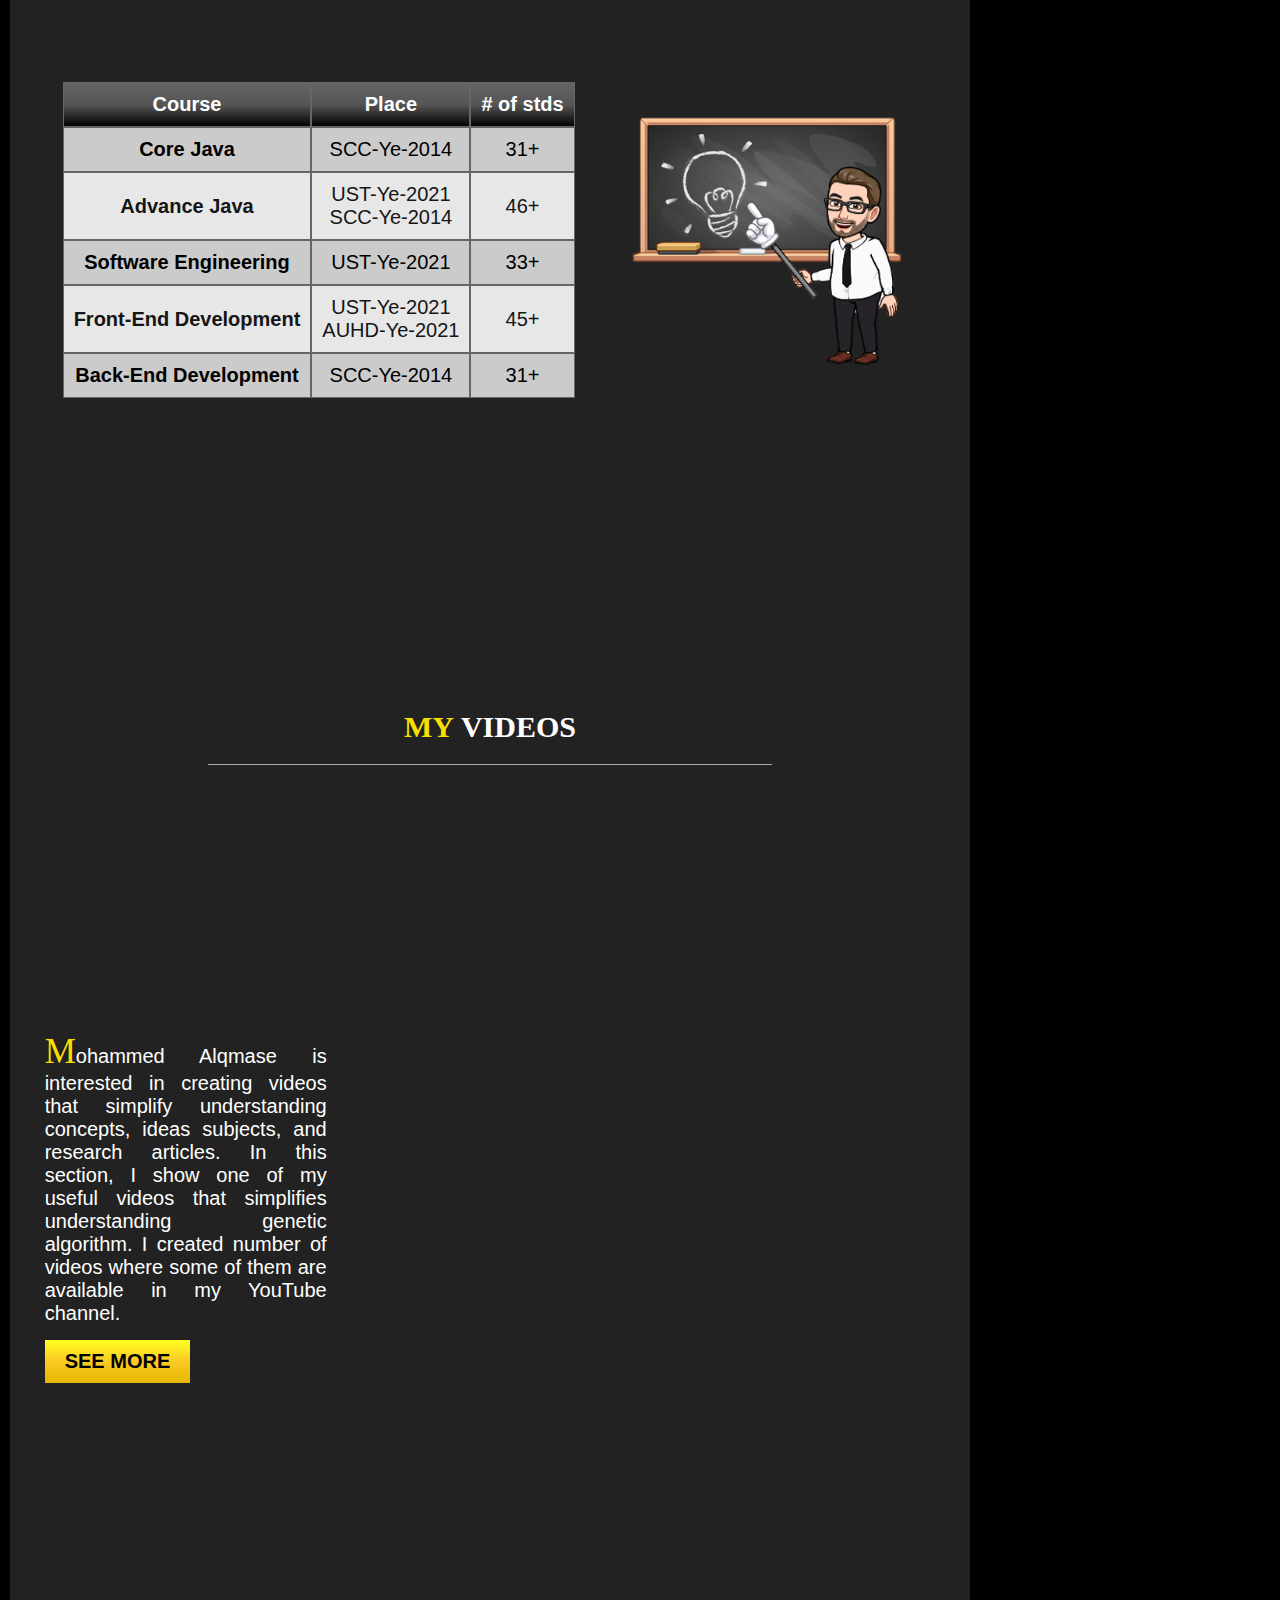
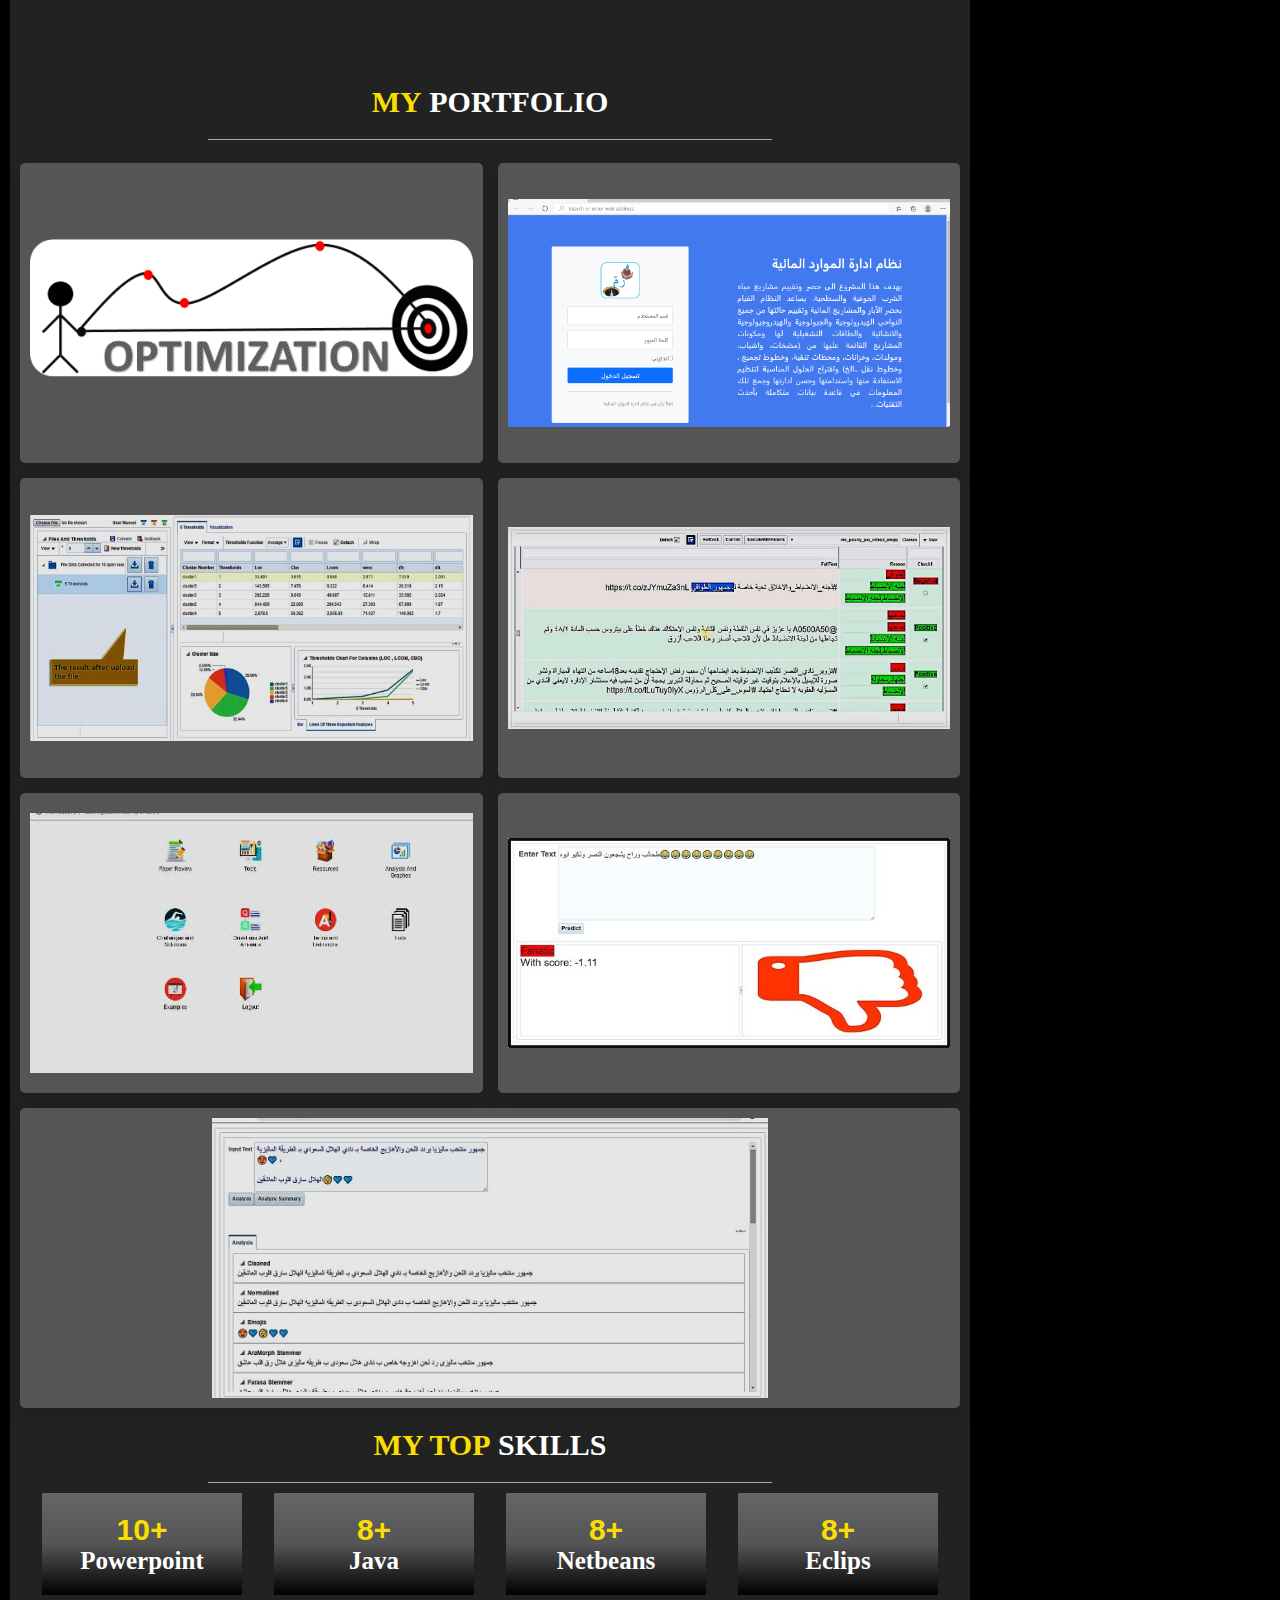
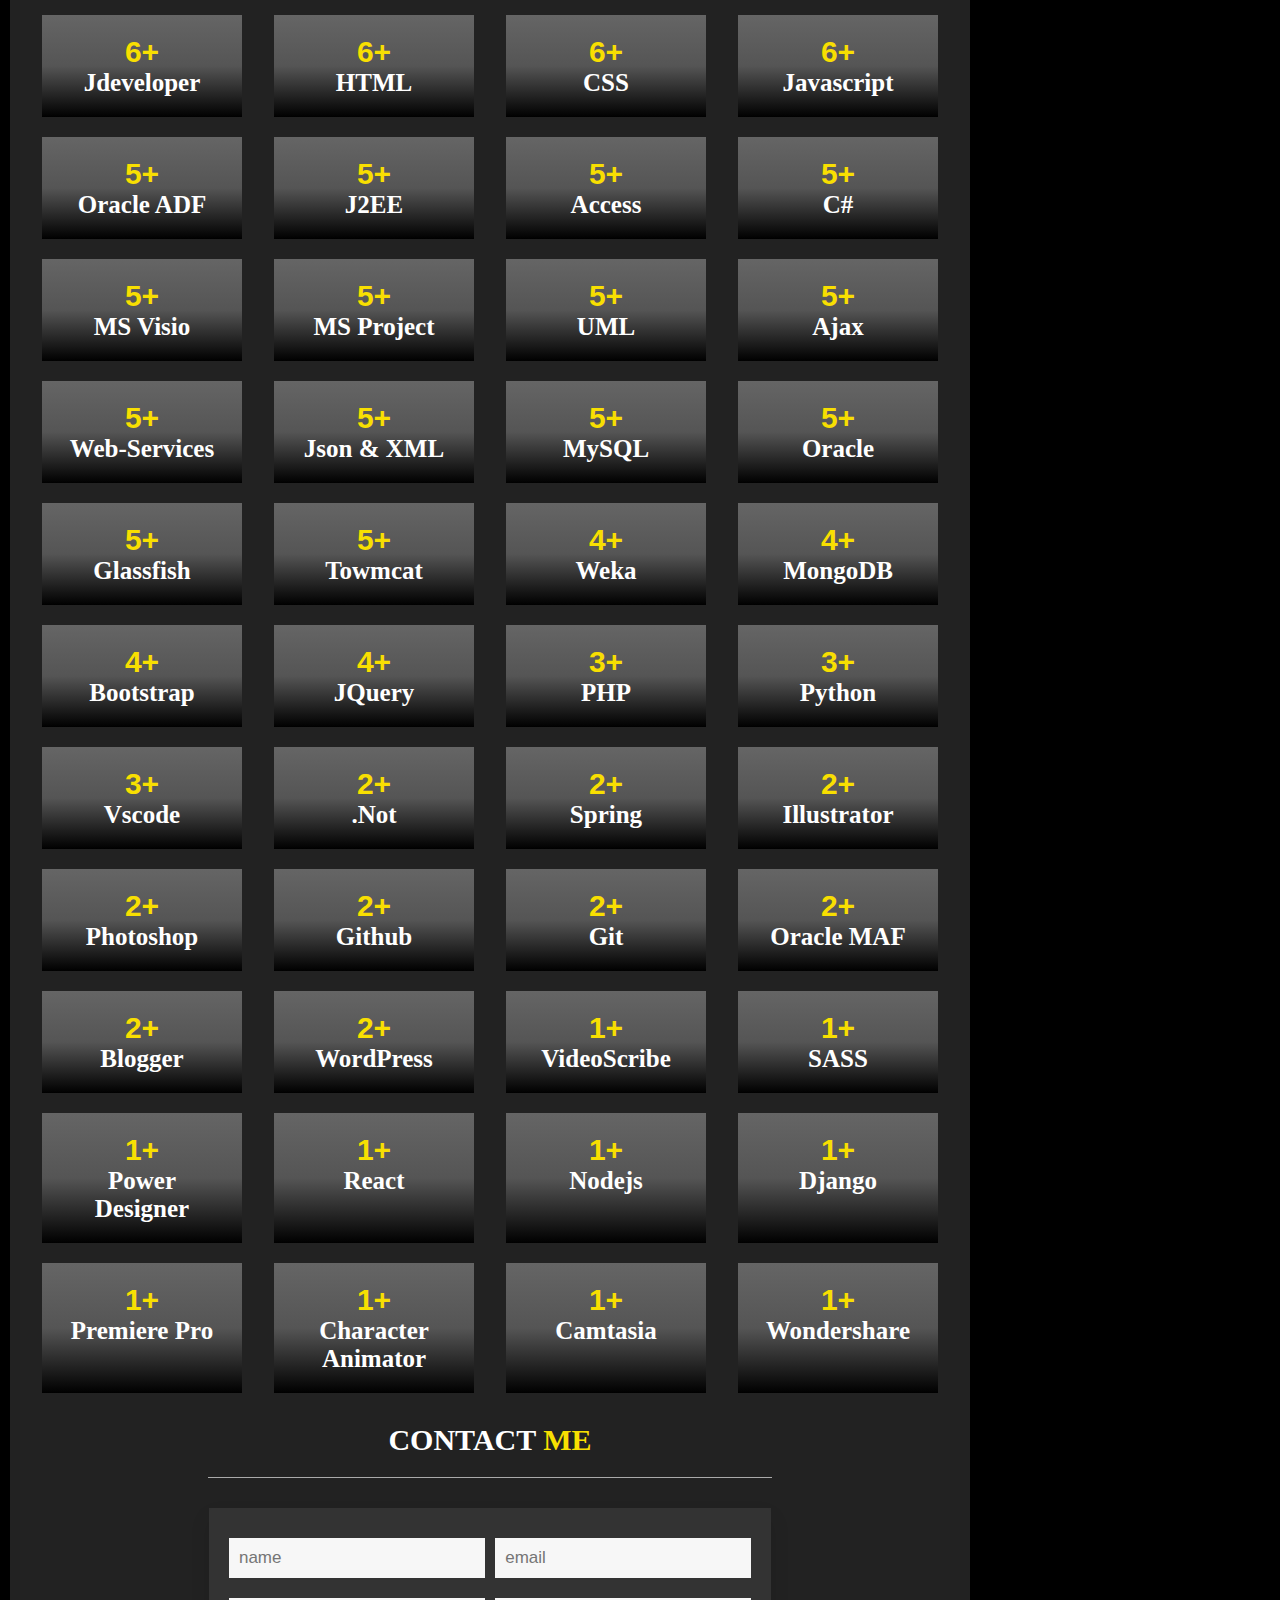
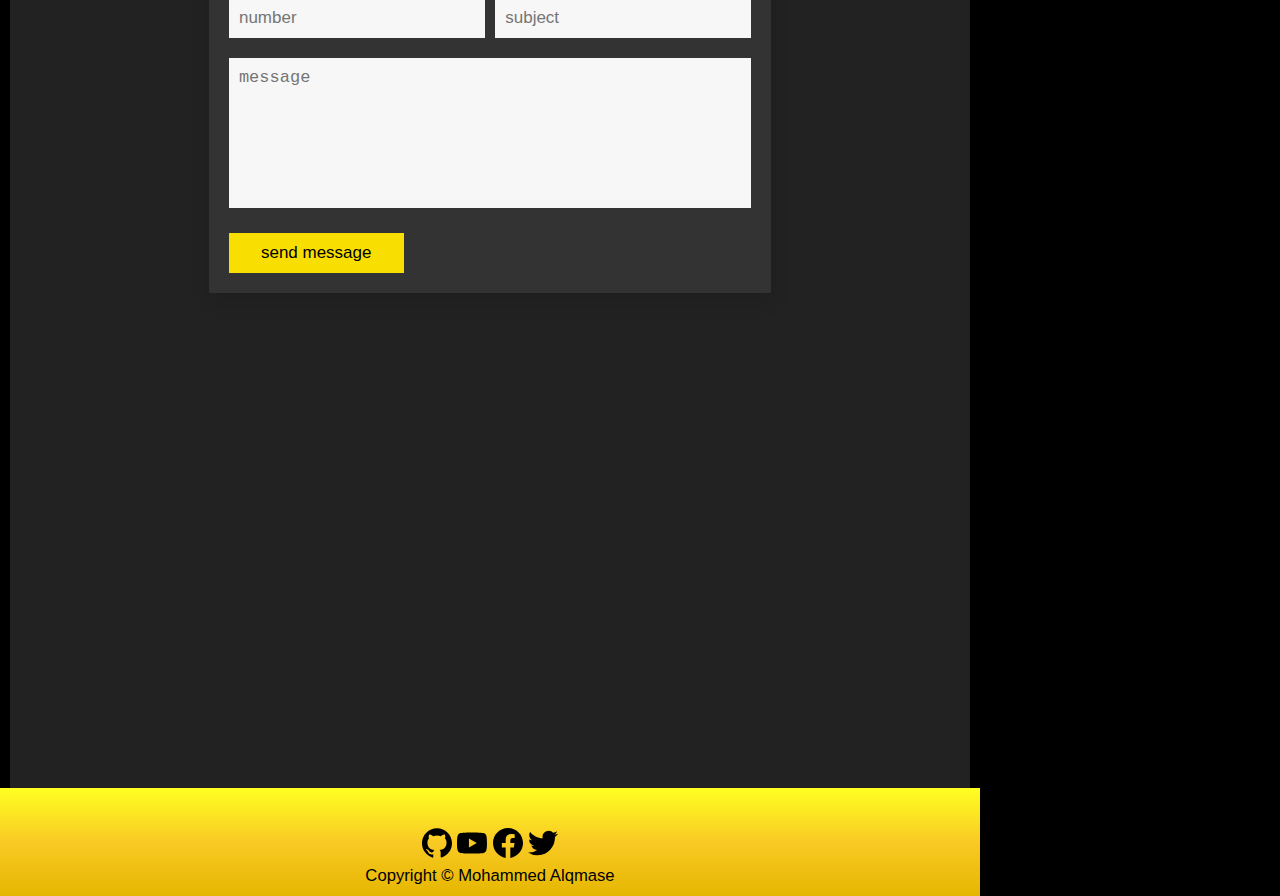
==== commit 0f94fac8: "add email address" ====
--- a/index.html
+++ b/index.html
@@ -62,6 +62,7 @@
             <li><span>Students</span>: 600+</li>
             <li><span>Experience</span>: 10+ Years</li>
             <li><span>Research</span>: 3+ Journal Article</li>
+            <li><span>Email</span>: alqumasi@gmail.com</li>
           </ul>
         </div>
       </div>
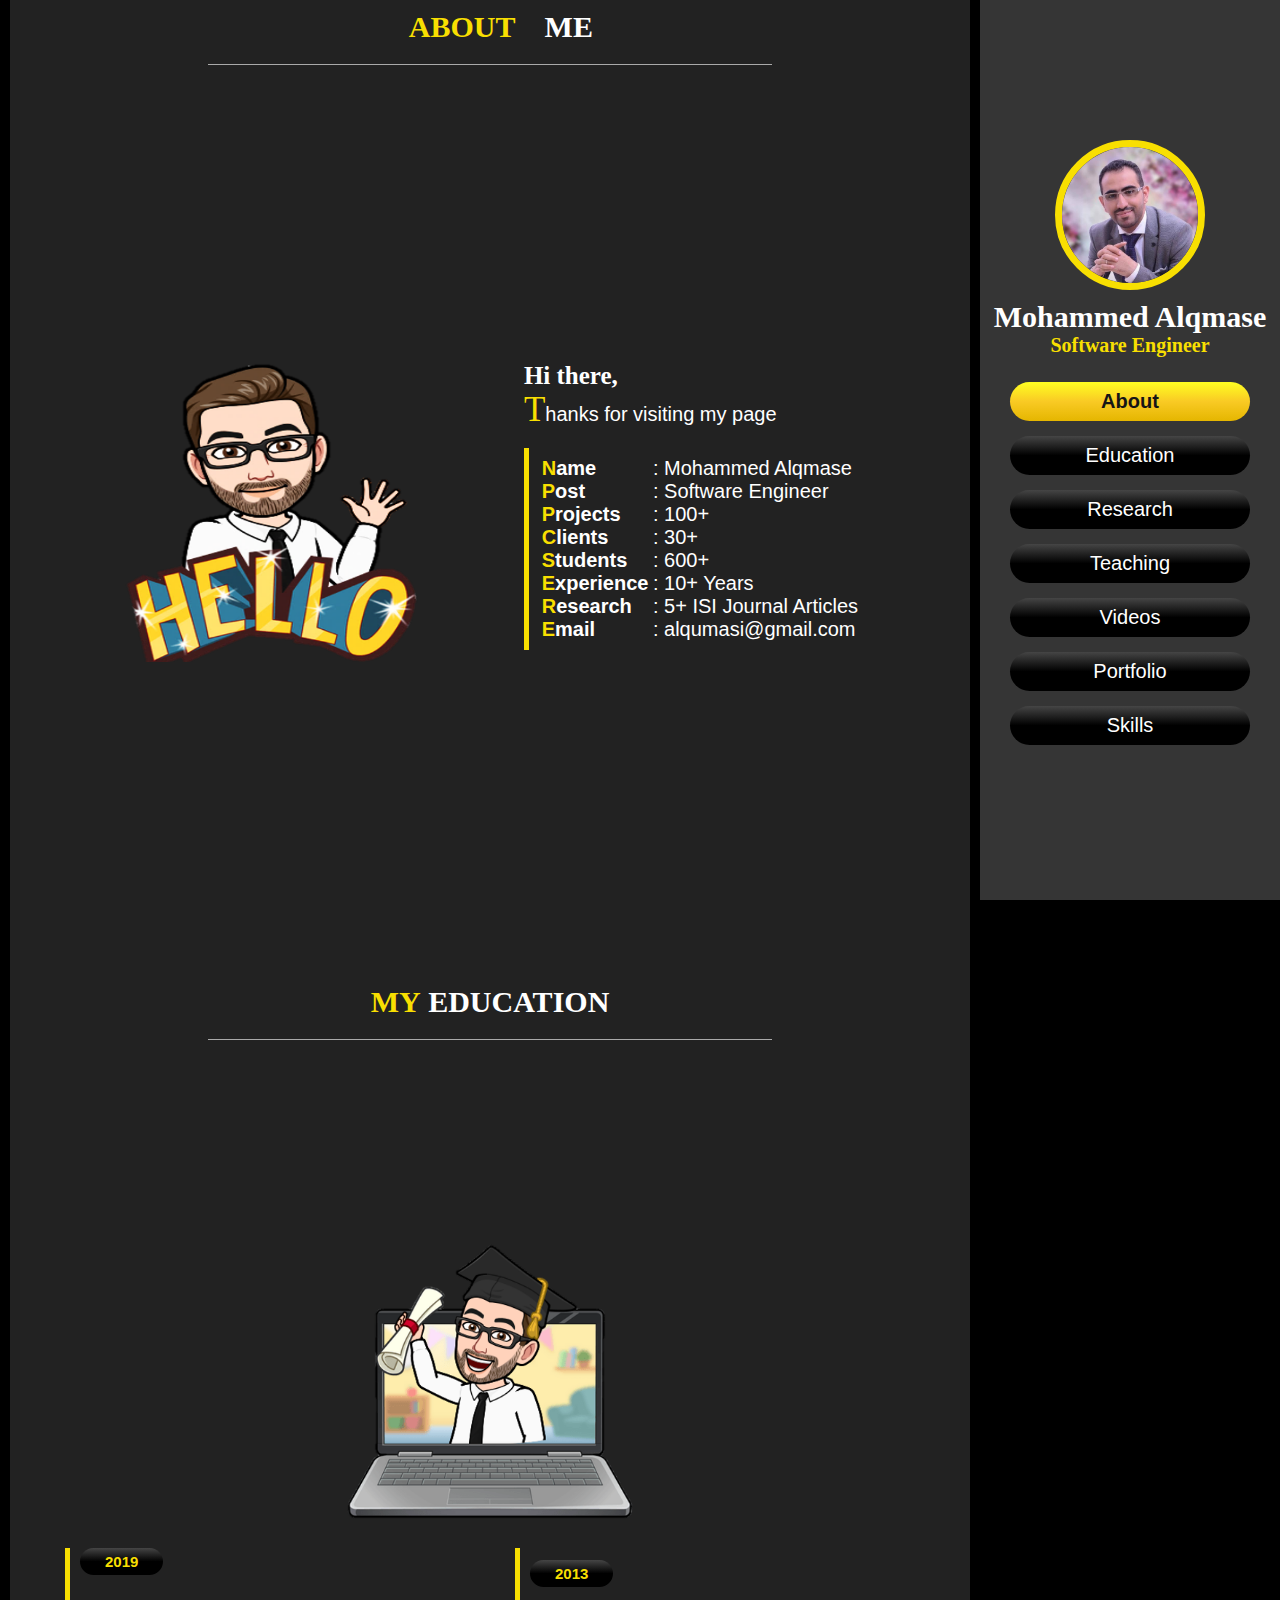
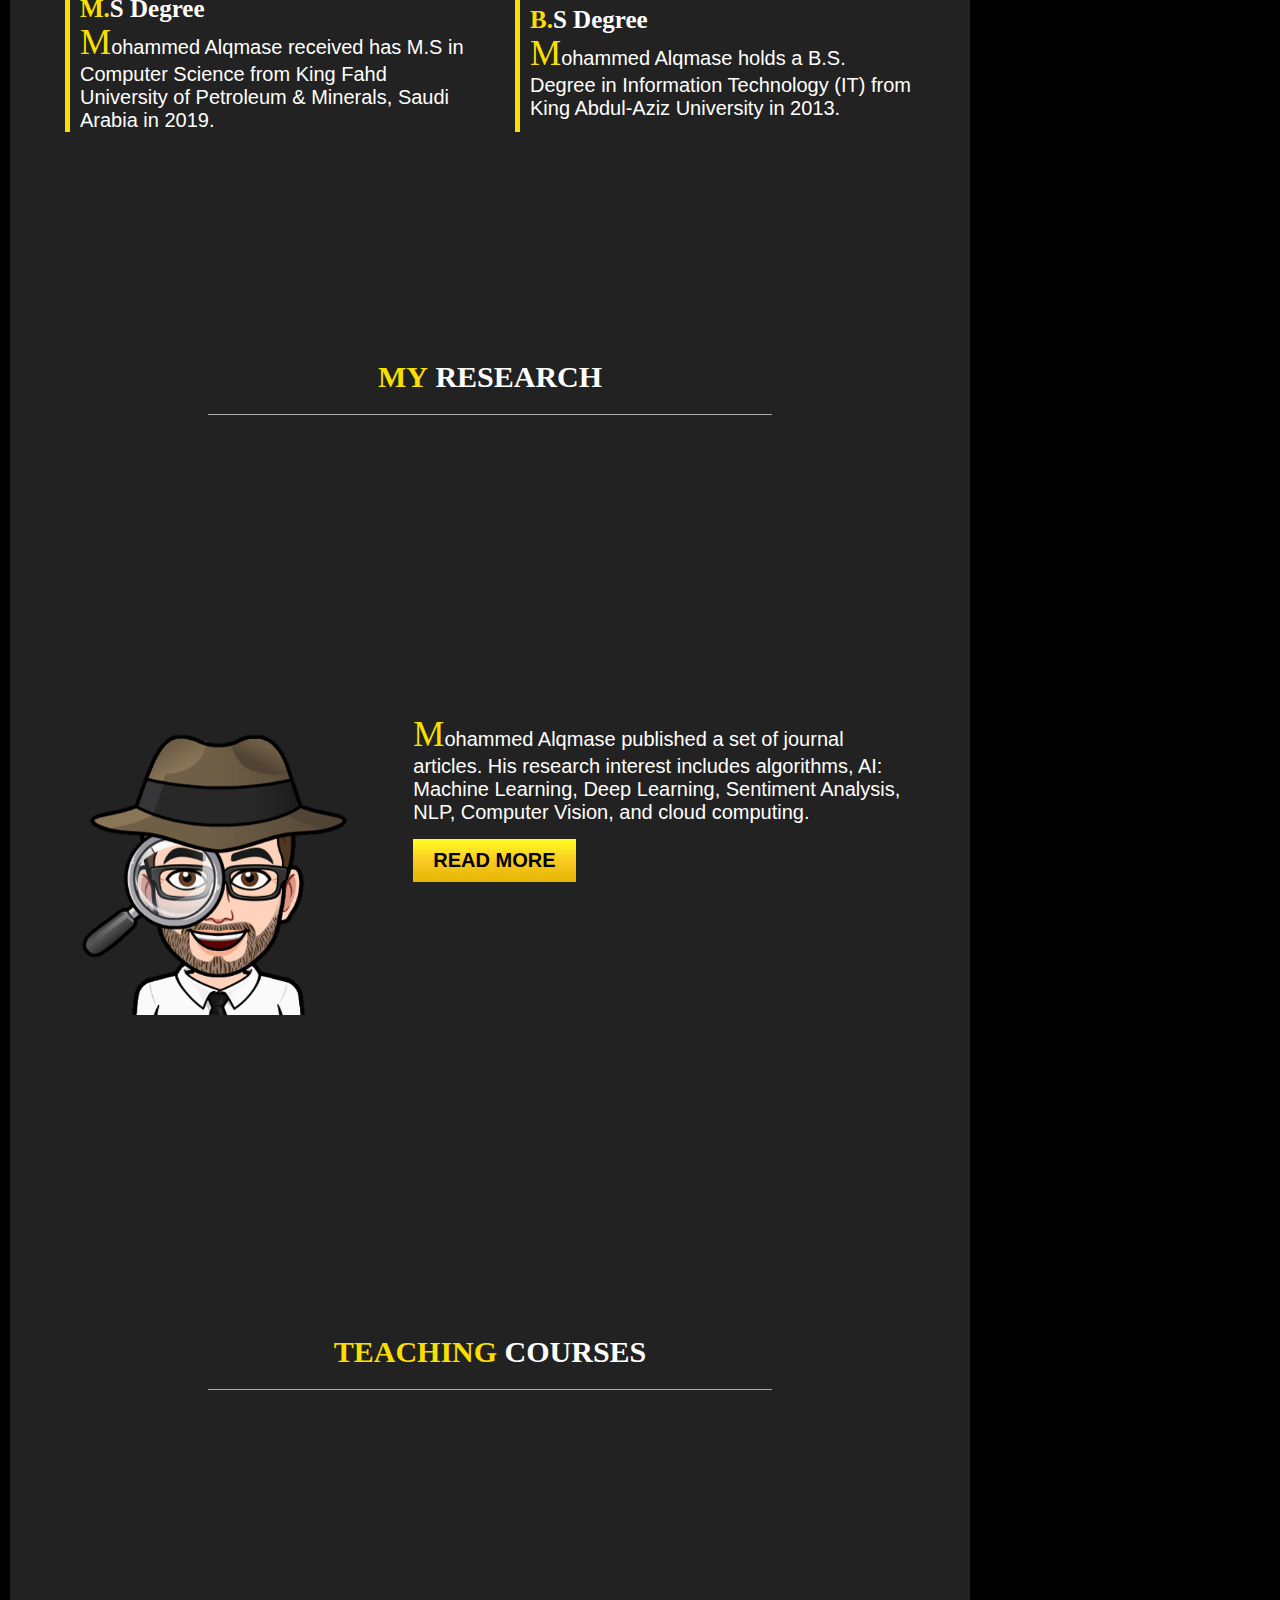
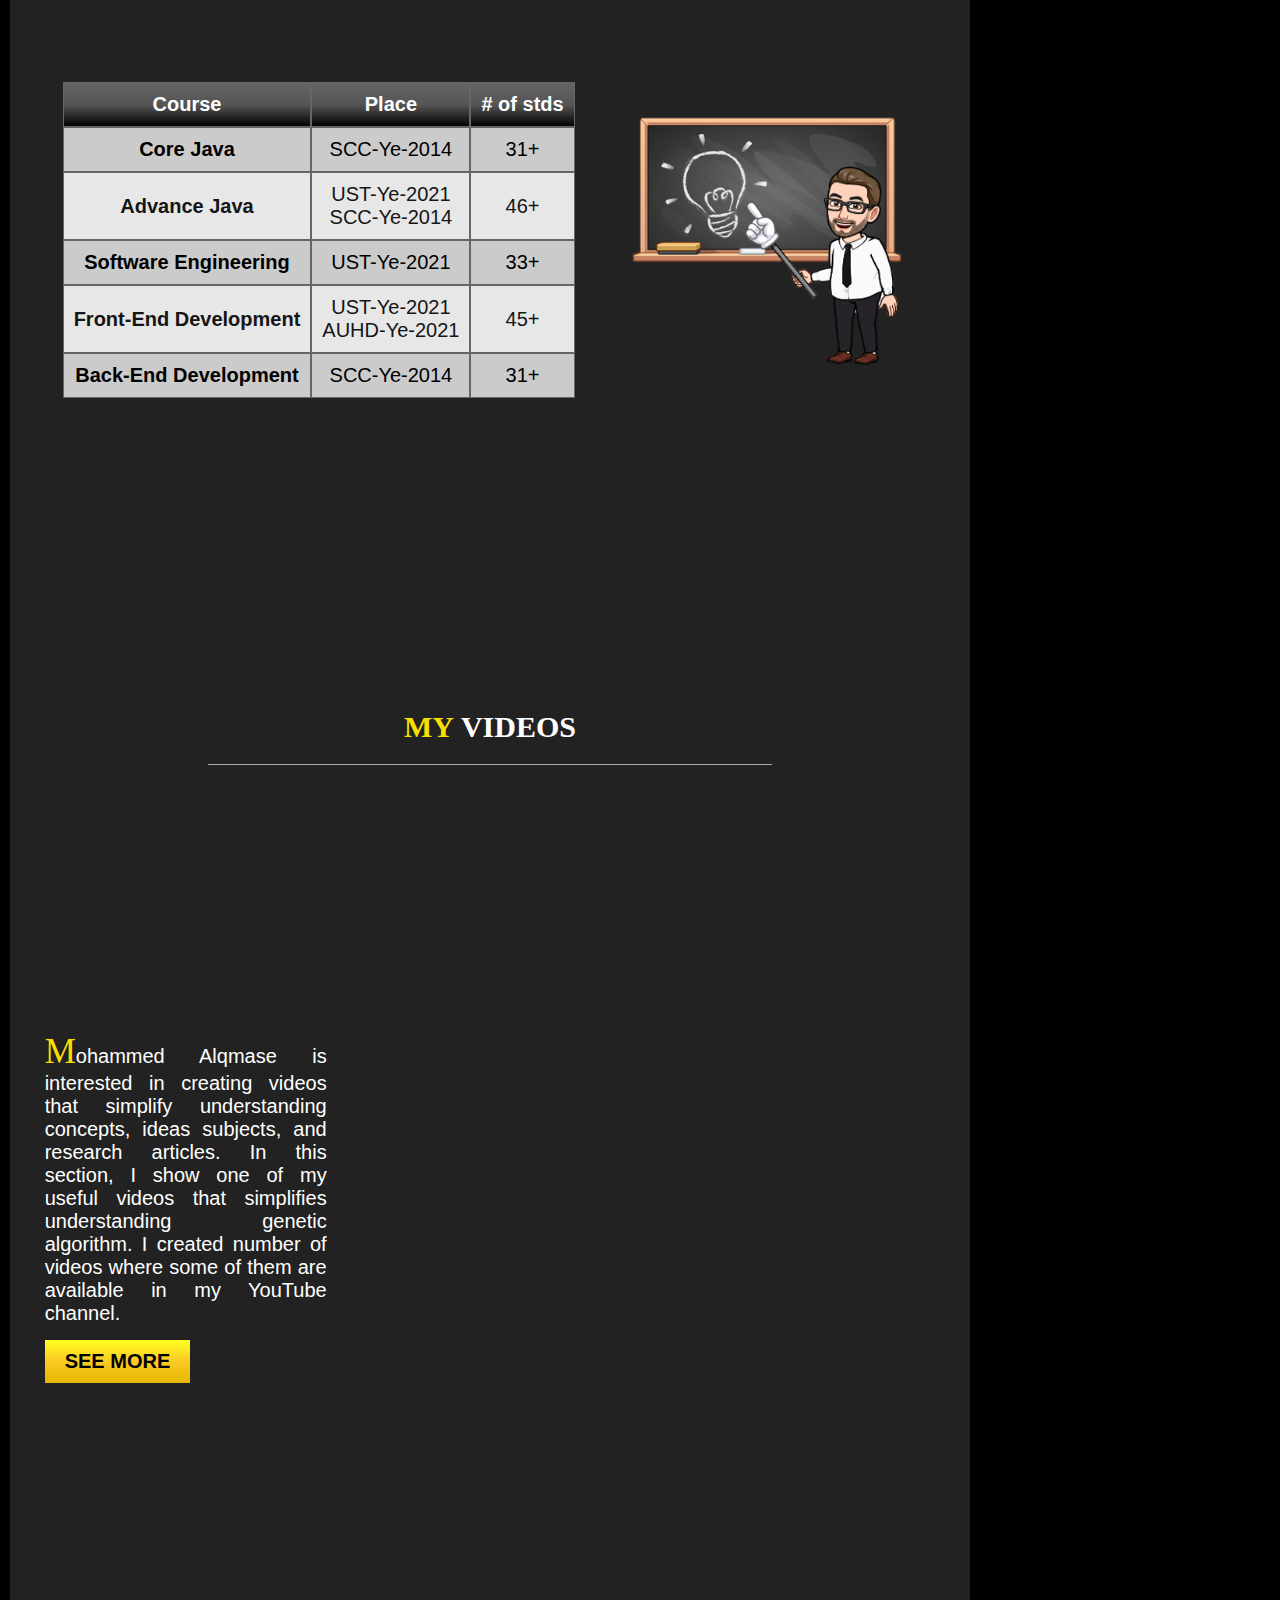
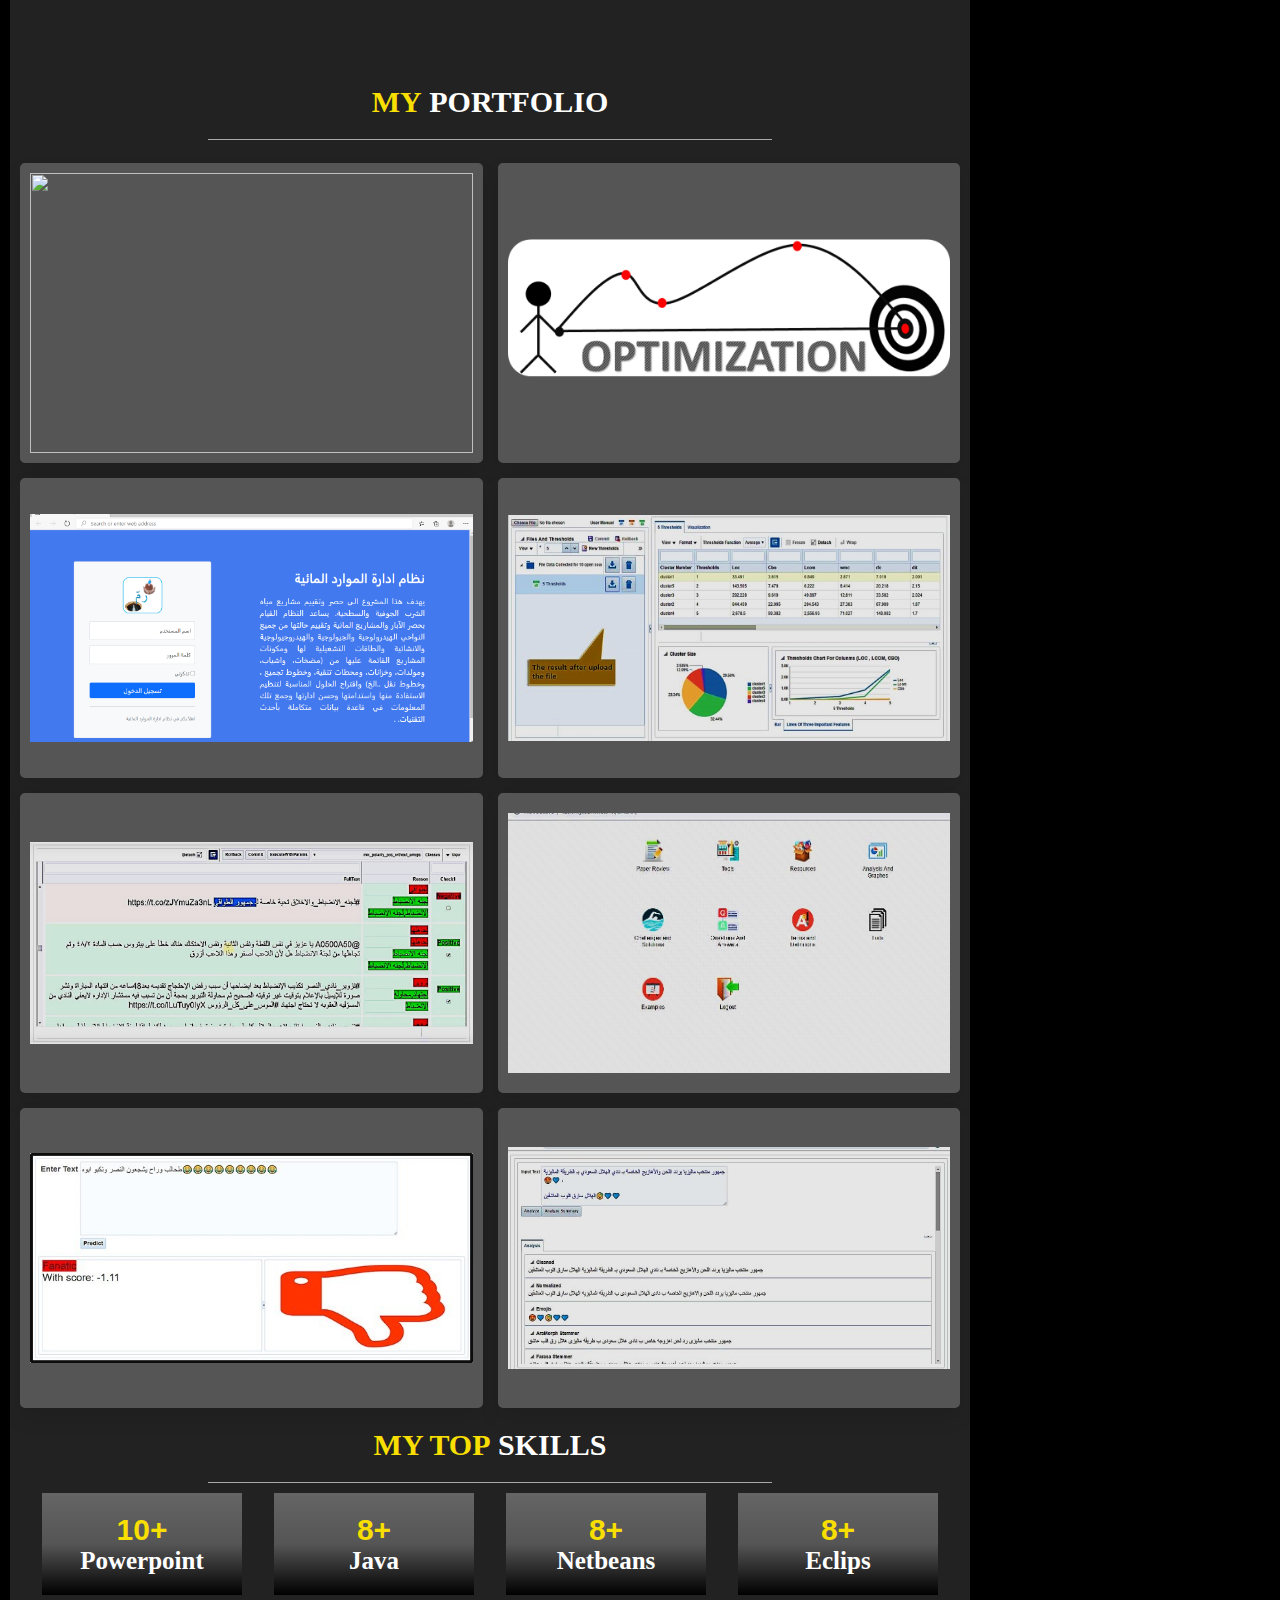
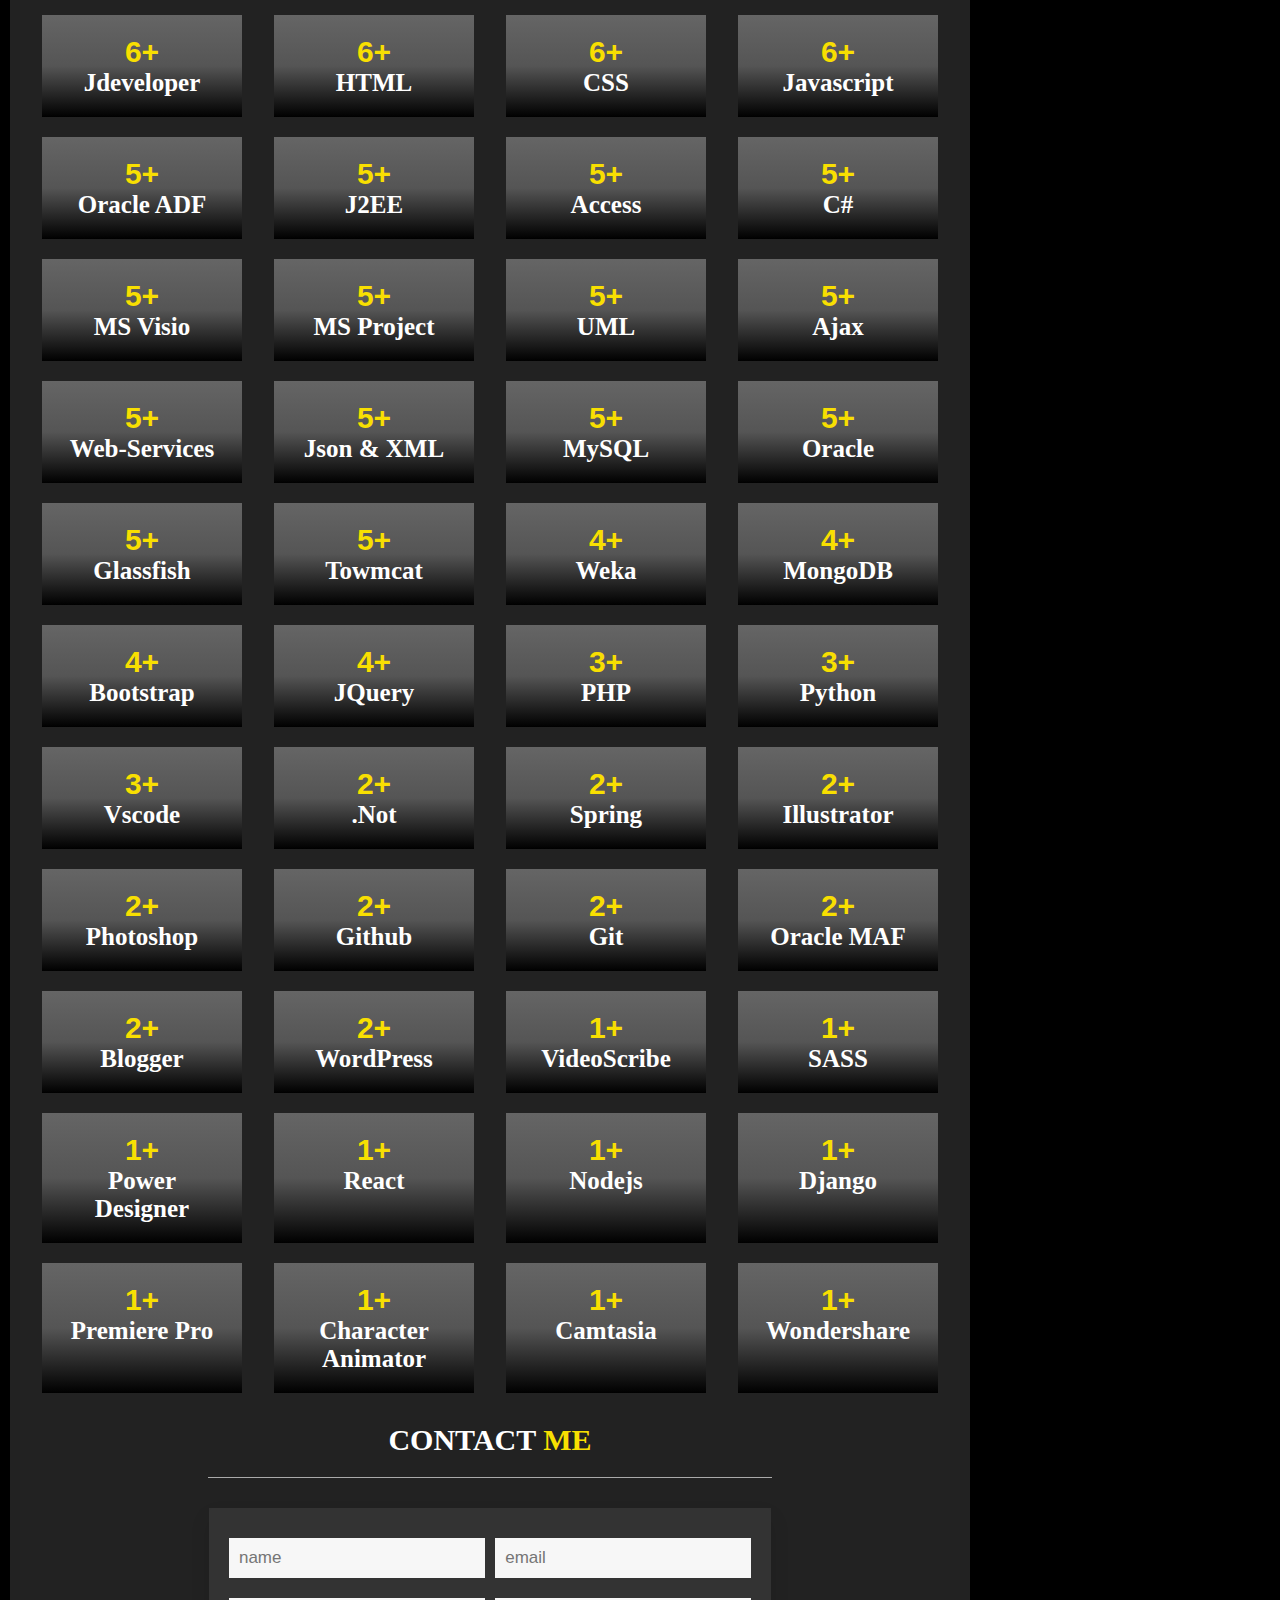
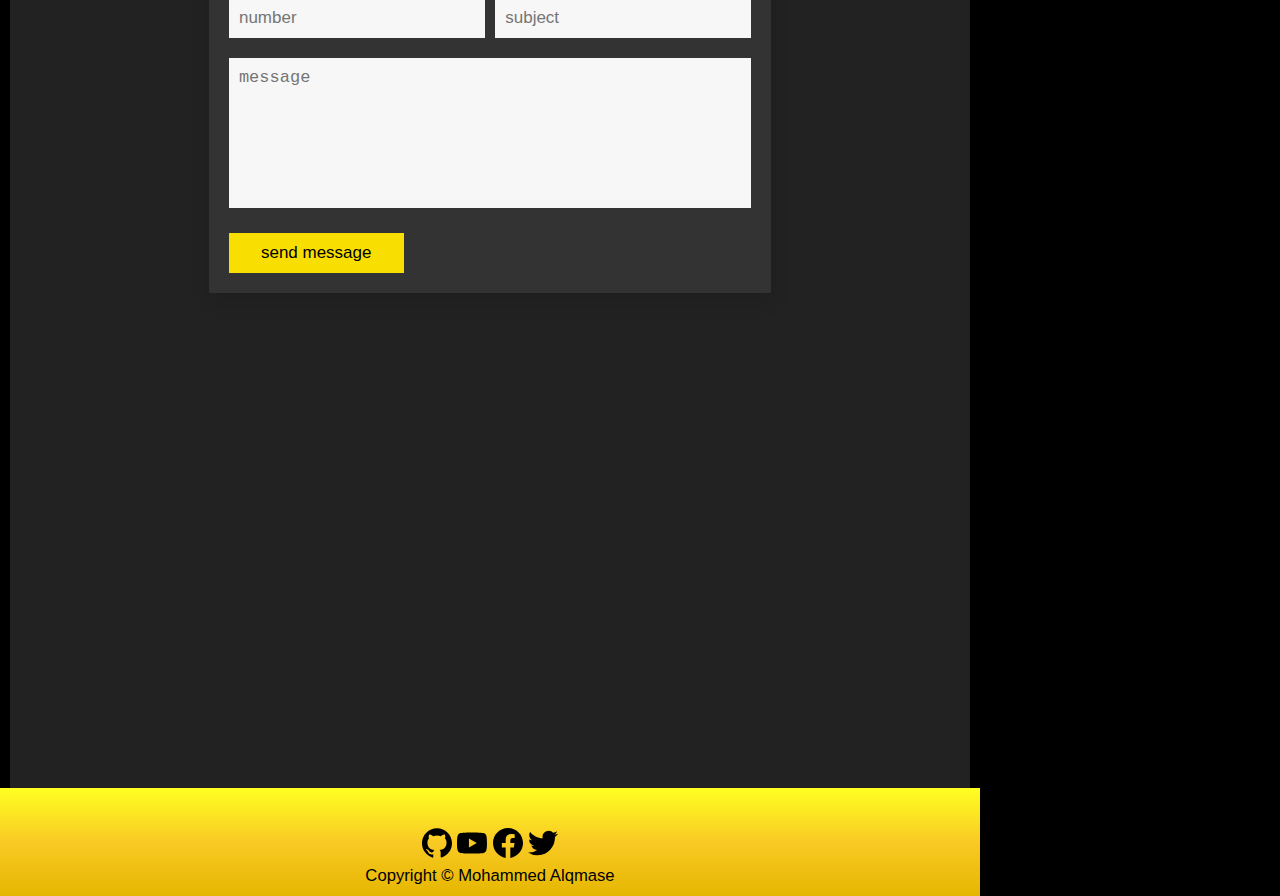
==== commit e230b4fb: "Add update to portfolio" ====
--- a/index.html
+++ b/index.html
@@ -61,7 +61,7 @@
             <li><span>Clients</span>: 30+</li>
             <li><span>Students</span>: 600+</li>
             <li><span>Experience</span>: 10+ Years</li>
-            <li><span>Research</span>: 3+ Journal Article</li>
+            <li><span>Research</span>: 5+ ISI Journal Articles</li>
             <li><span>Email</span>: alqumasi@gmail.com</li>
           </ul>
         </div>
@@ -190,6 +190,25 @@
       <br />
       <div class="box-container">
         <div class="box">
+          <img src="img/alqmase-alqumasi-competition-app.png" alt="" />
+          <div class="content">
+            <h3>Competition Web Application</h3>
+            <p>
+              Mohammed Alqmase analyzed and developed a web application for managing competition online. 
+              This app is developed using HTML, CSS, JavaScript, Nodejs, express framework, mongodb database, and hosted in azure. 
+              It was work well with the clients with around 1500 competitors. 
+              The youtube playlist, that shows our client activity of this app in operations, 
+              is https://youtube.com/playlist?list=PLl342DTvN2VE_qTaQvy5-C5111Ur8Vt-r 
+              To see the features of this app, please click watch more in the below button. 
+            </p>
+
+            <a href="https://youtube.com/playlist?list=PLenxPFQCCCol_TVFNdP9Dtorcsl8cHL6X" target="_blank" class="btn">Read More</a>
+          </div>
+        </div>
+        
+        
+        
+        <div class="box">
           <img src="img/alqmase-alqumasi-optimization-algorithm.png" alt="" />
           <div class="content">
             <h3>Optimization-algorithms Library</h3>
@@ -522,4 +541,4 @@
   </script>
 </body>
 
-</html>+</html>
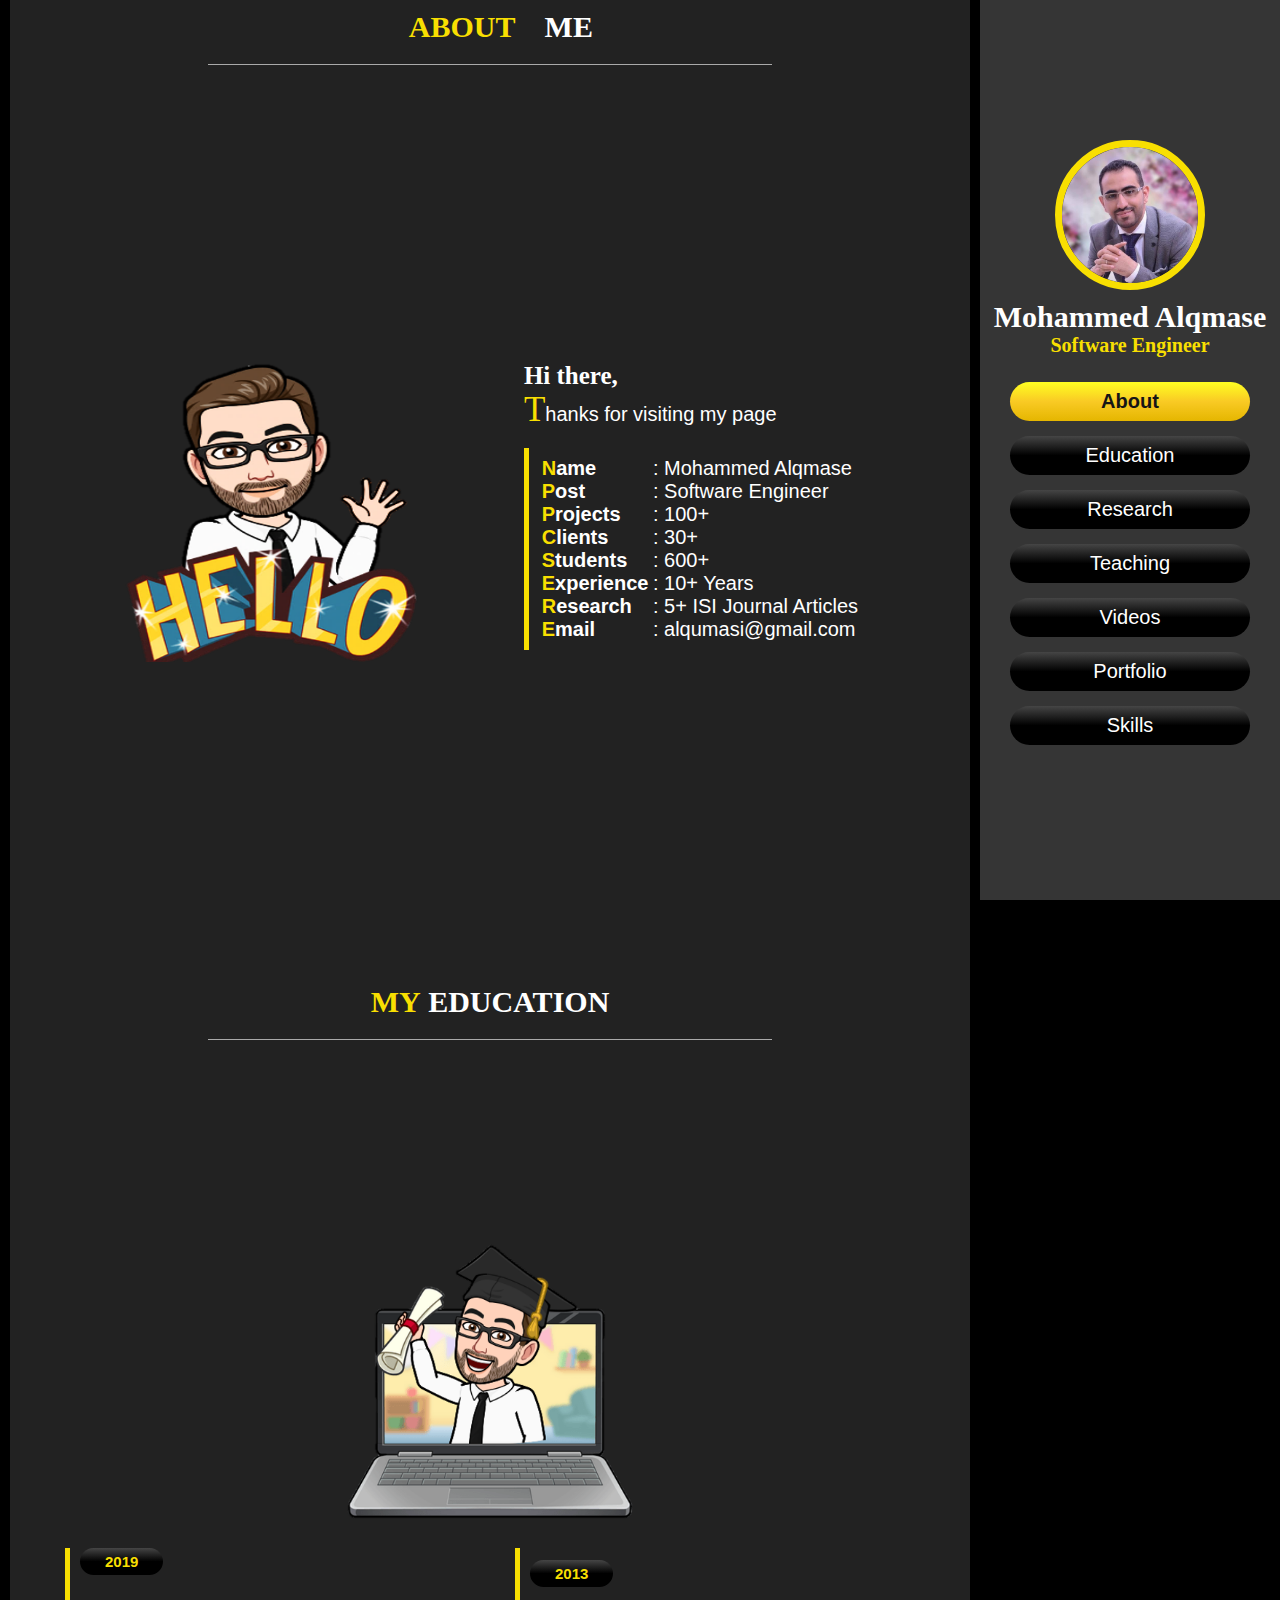
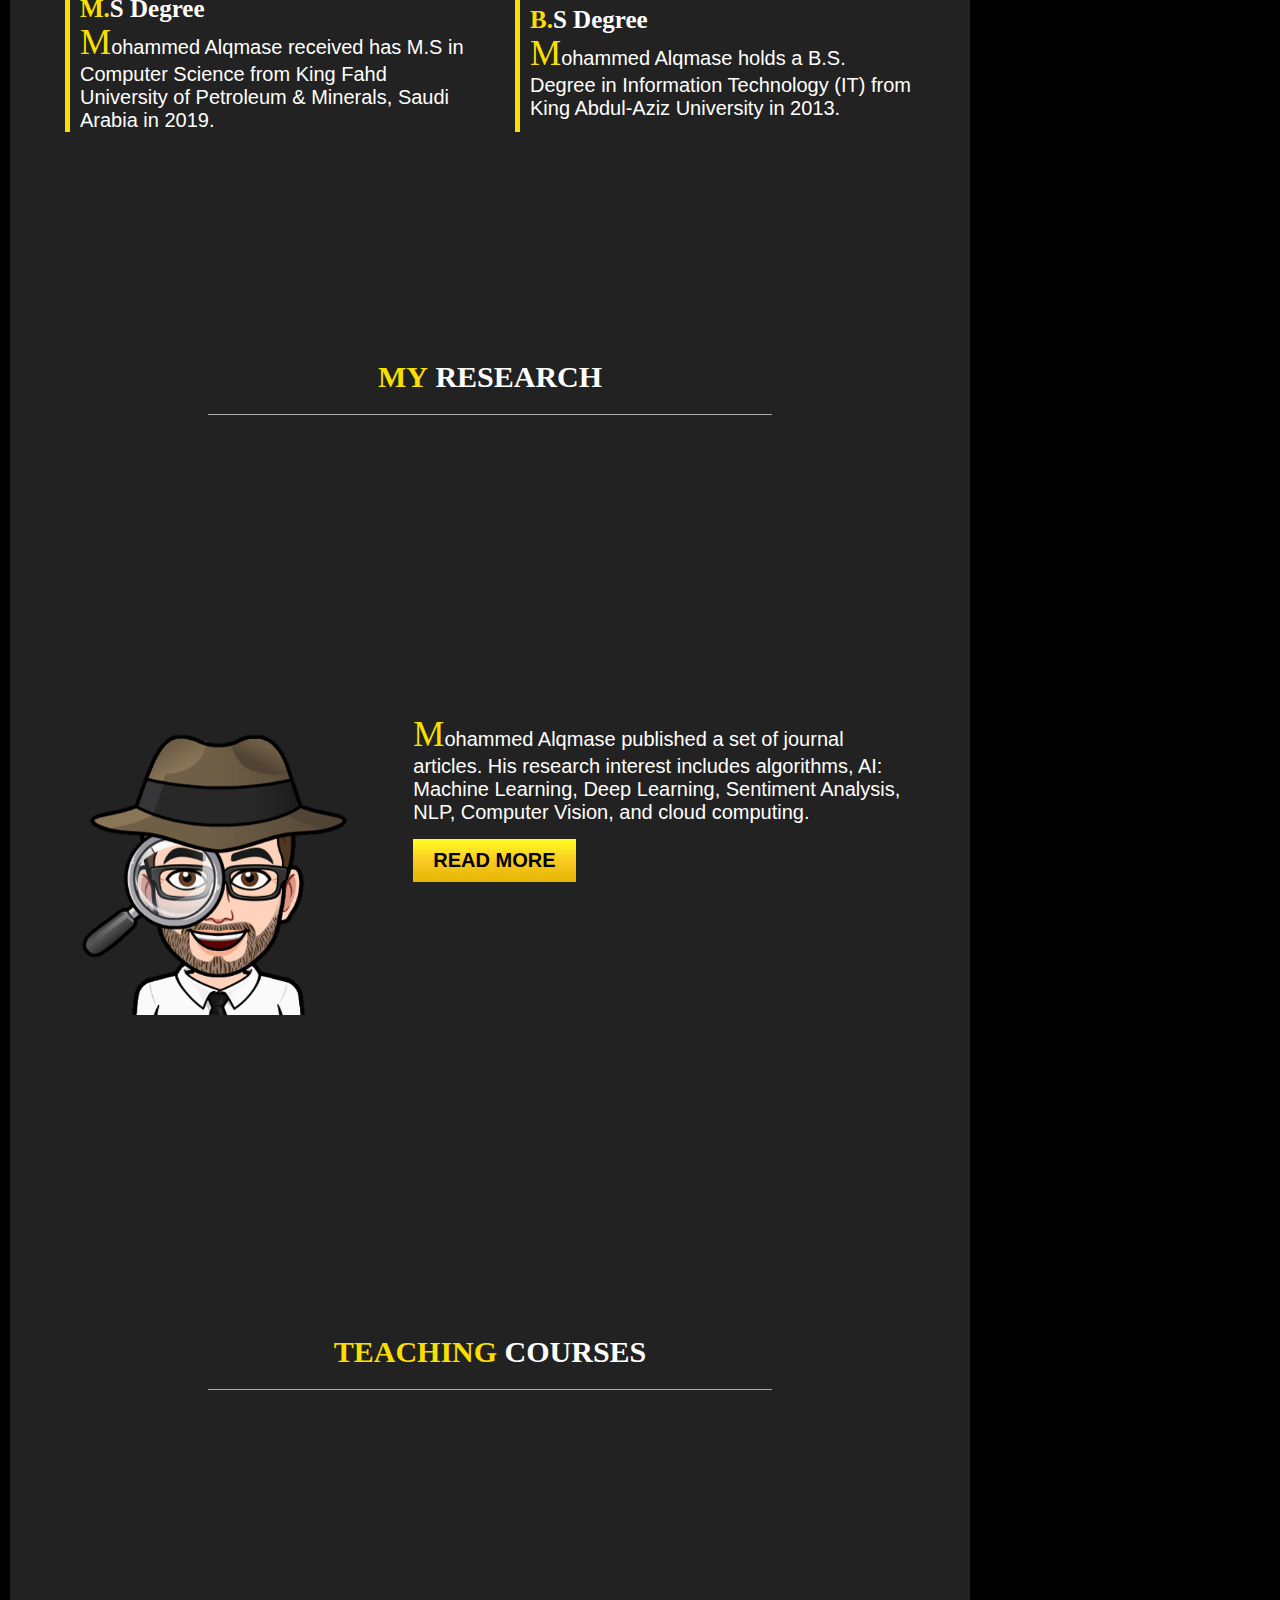
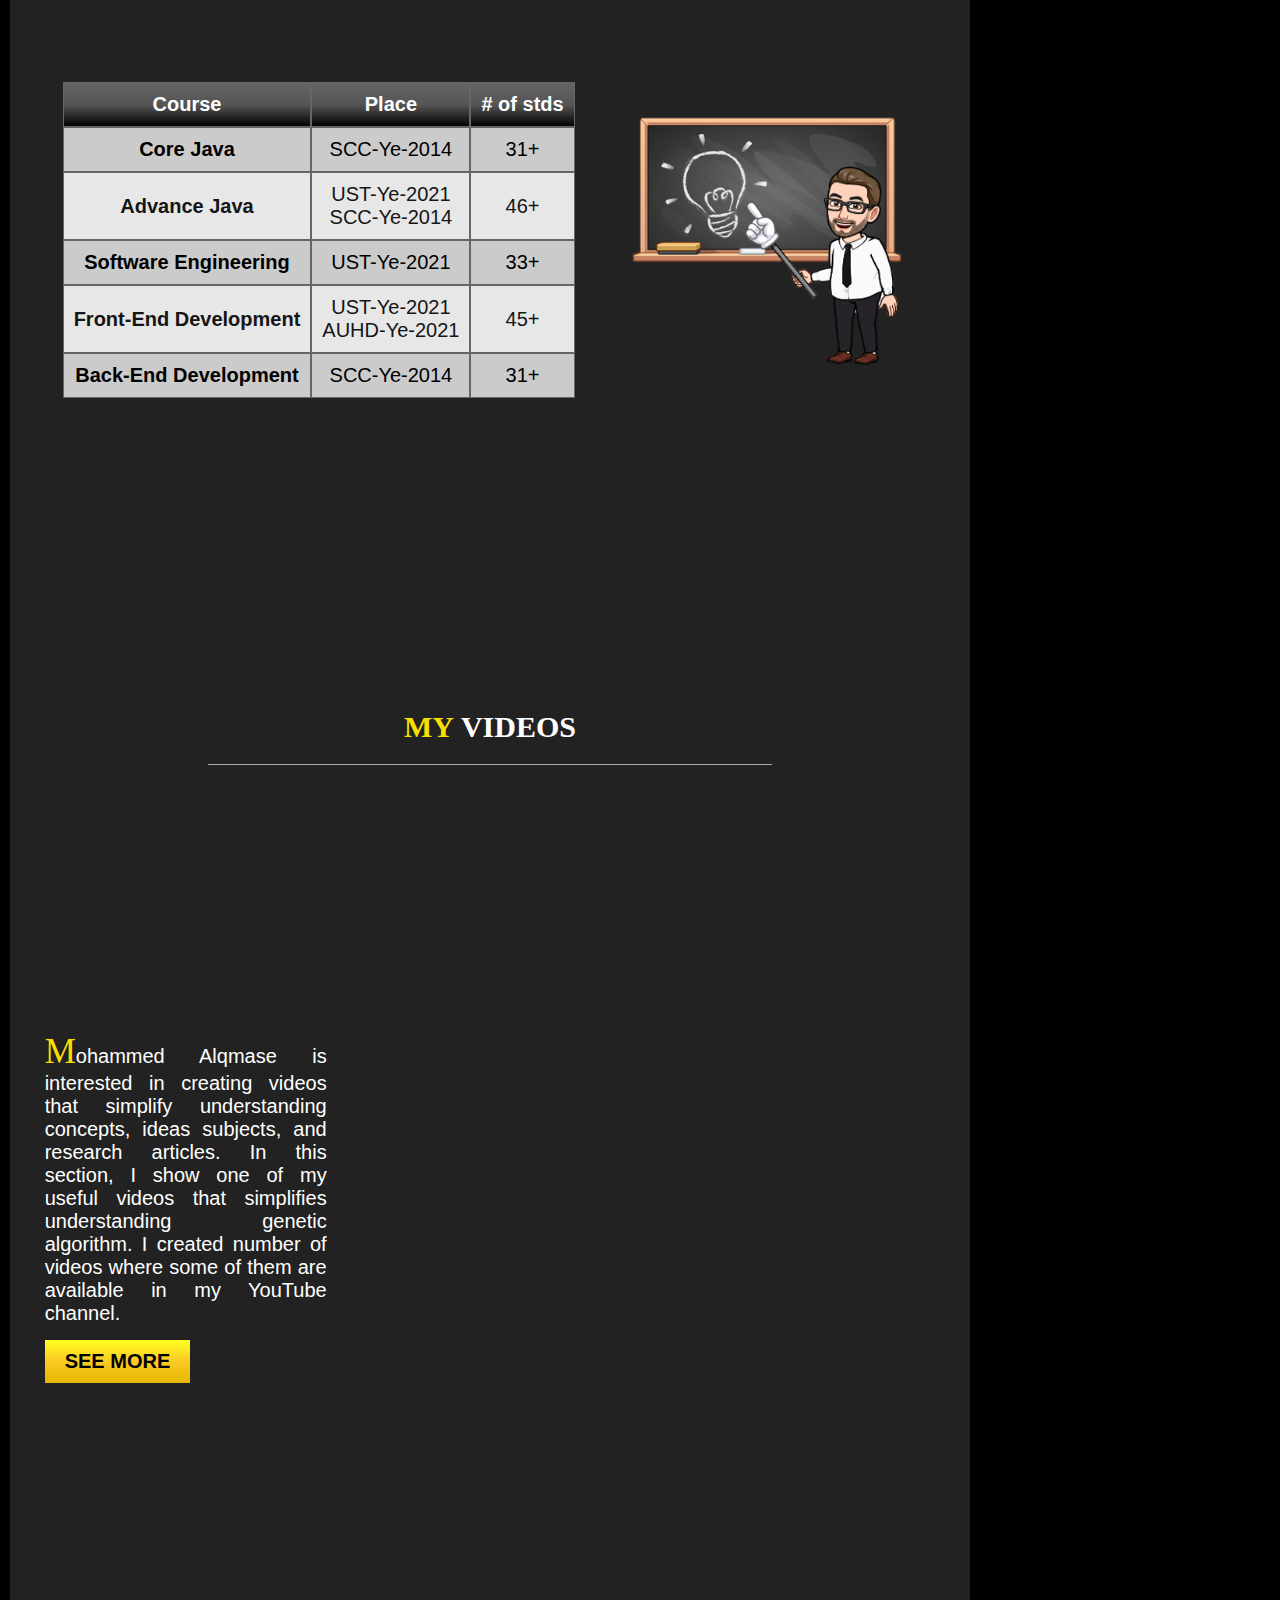
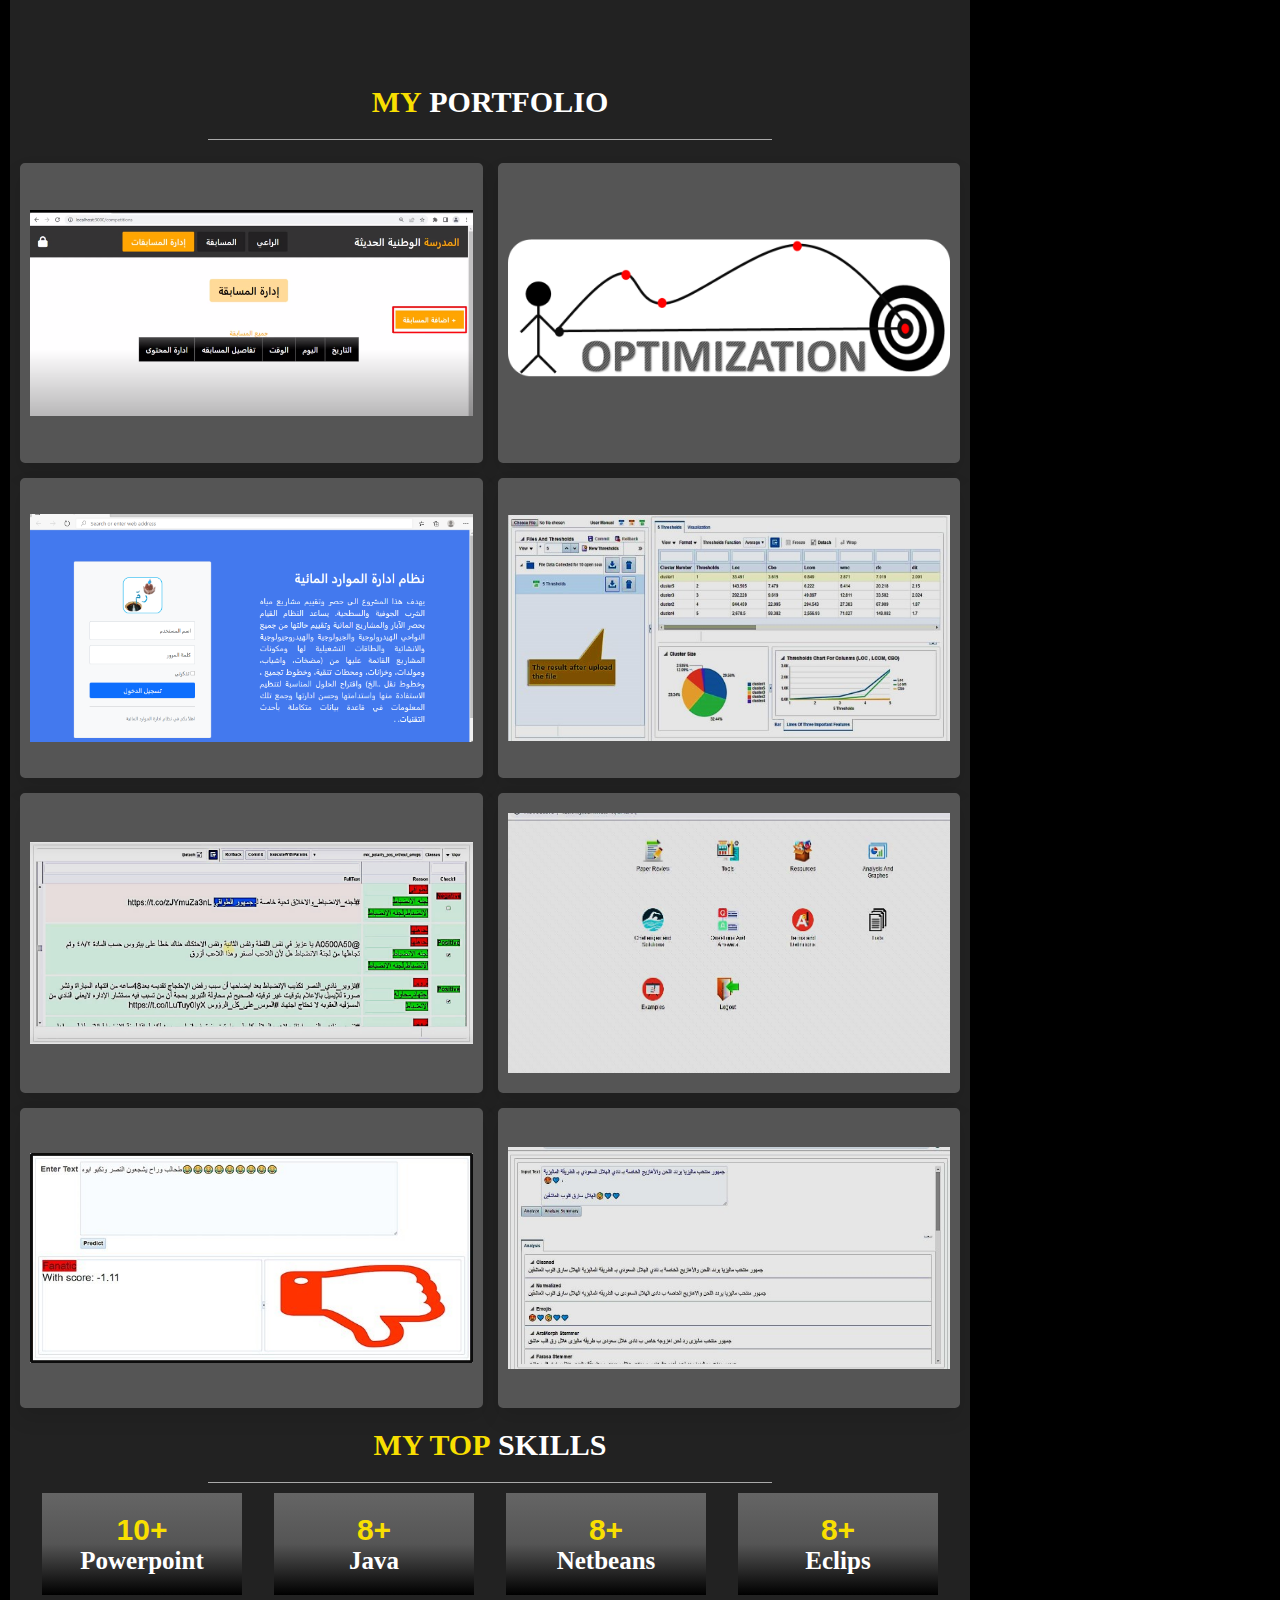
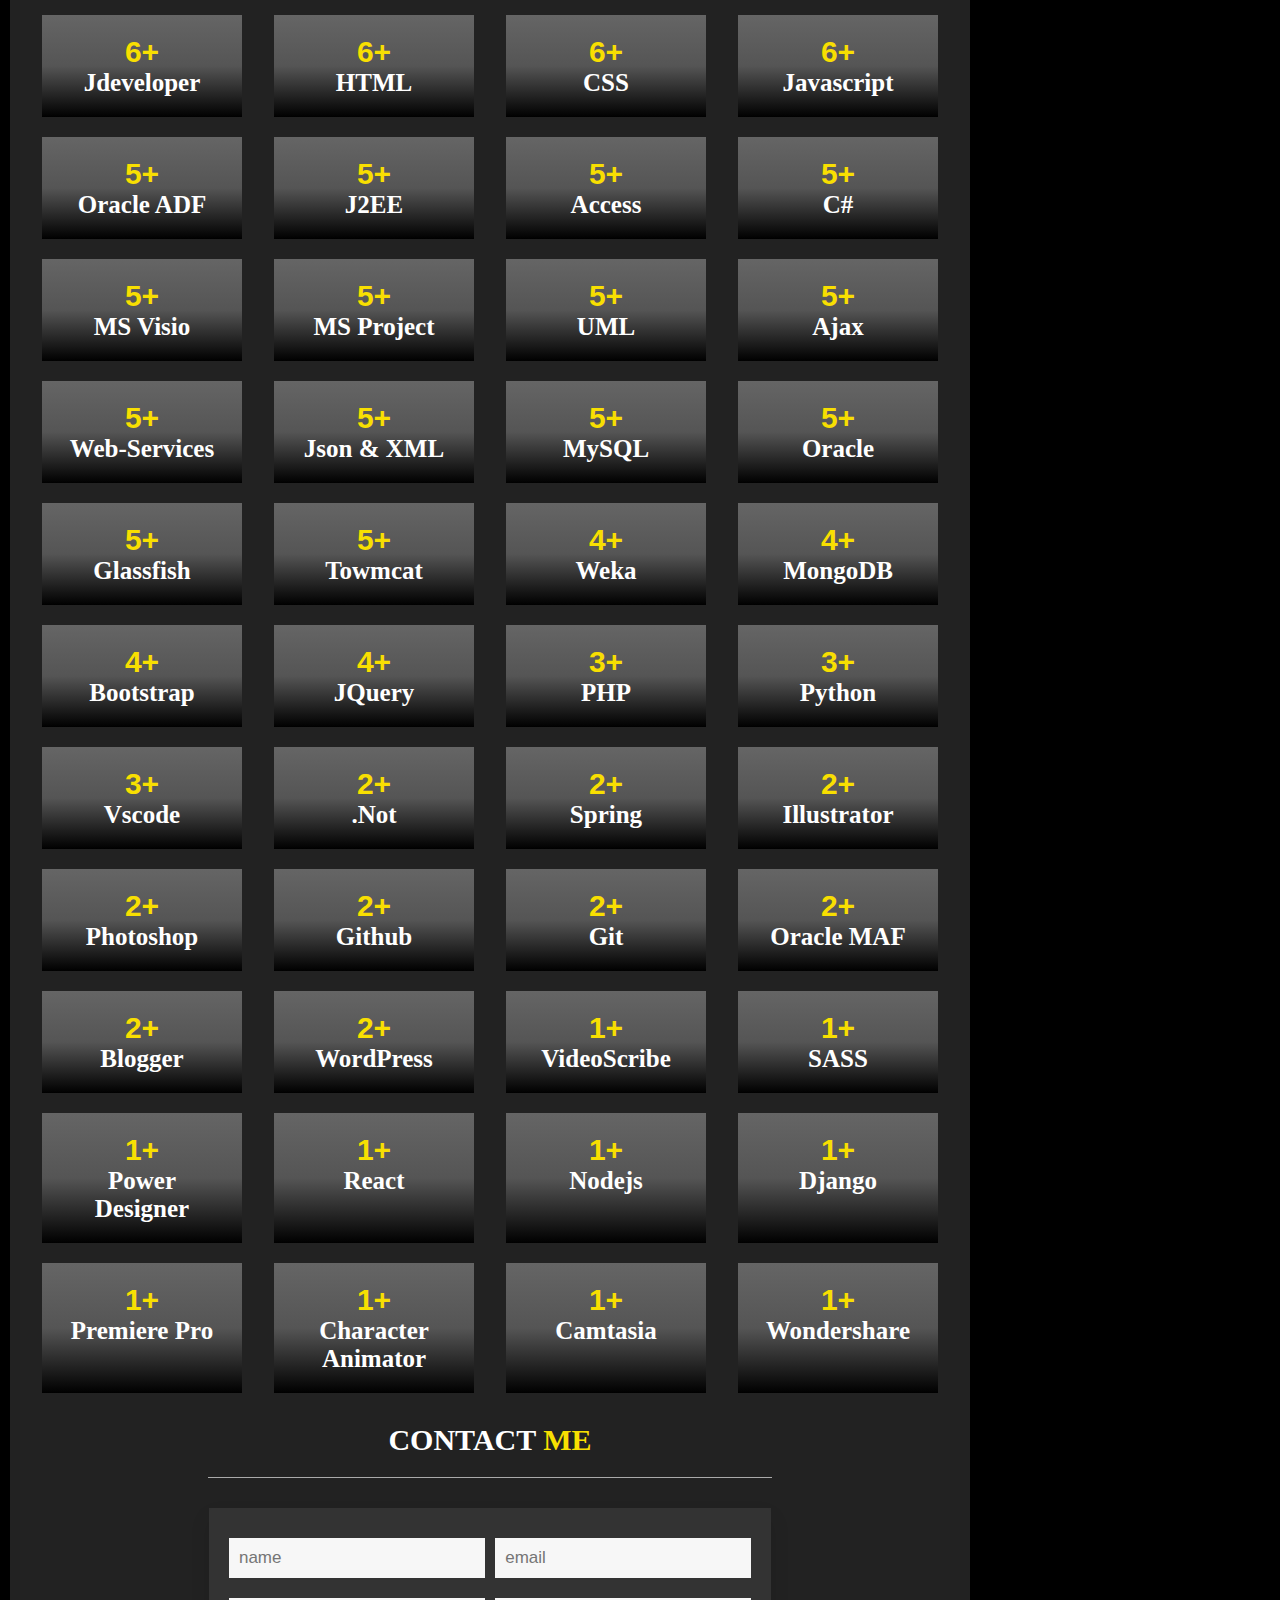
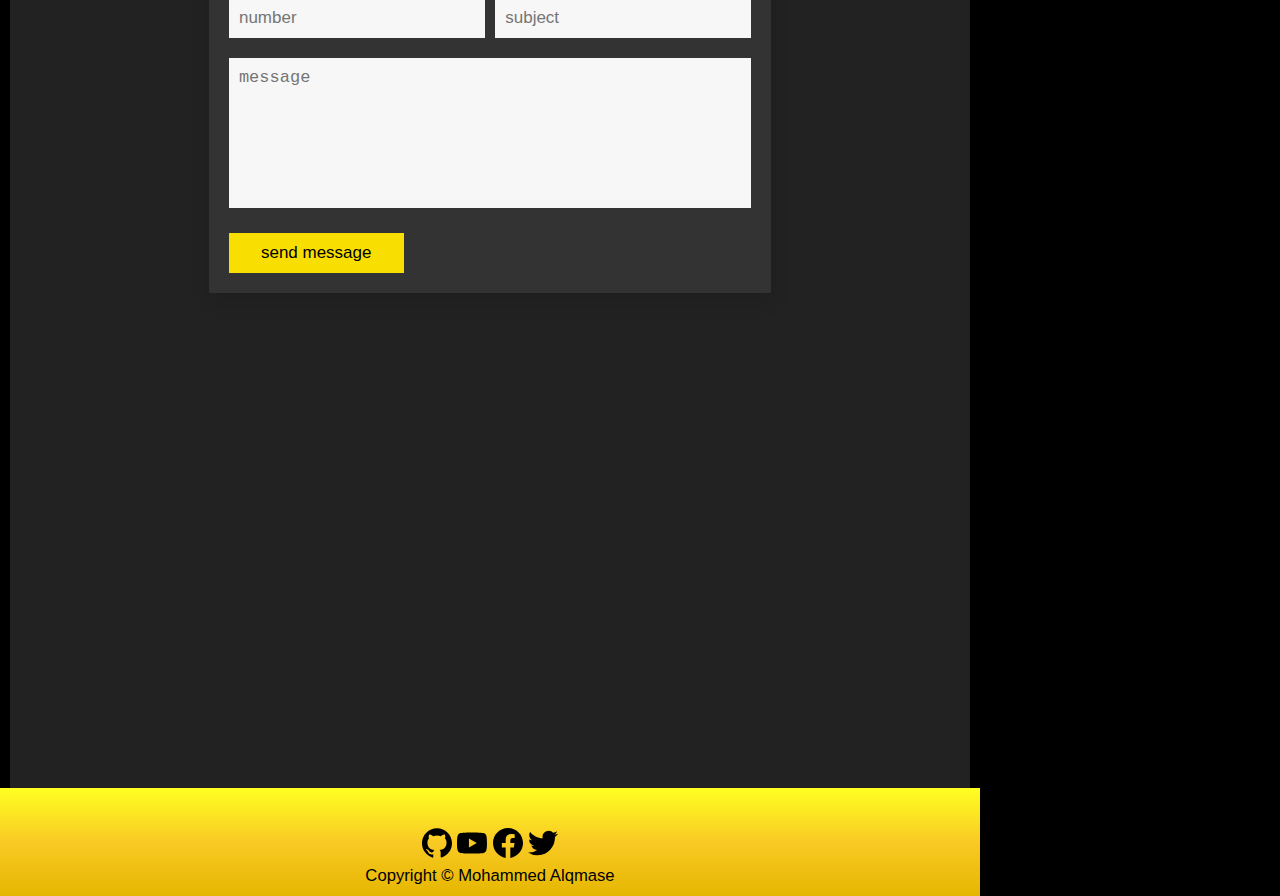
==== commit 16669b88: "update img name" ====
--- a/index.html
+++ b/index.html
@@ -190,7 +190,7 @@
       <br />
       <div class="box-container">
         <div class="box">
-          <img src="img/alqmase-alqumasi-competition-app.png" alt="" />
+          <img src="img/alqmase-alqumasi-competition-app.PNG" alt="" />
           <div class="content">
             <h3>Competition Web Application</h3>
             <p>
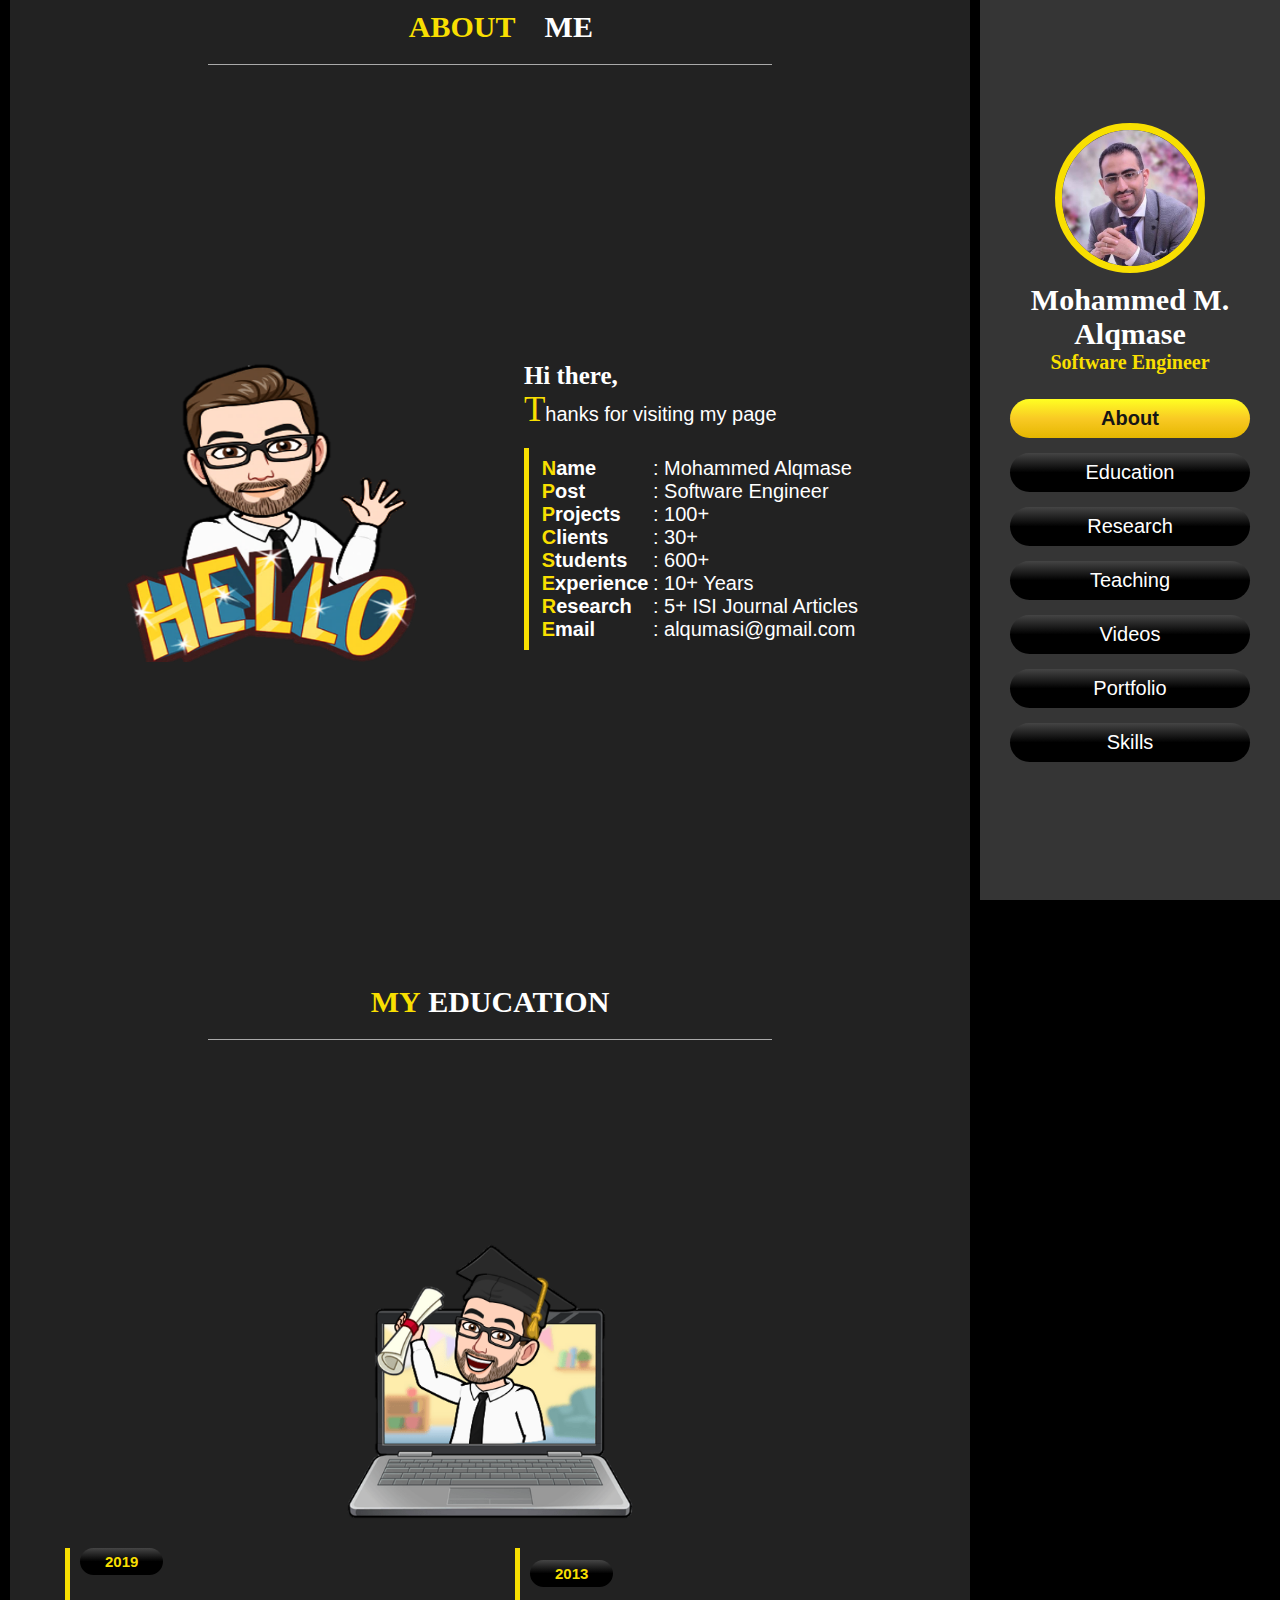
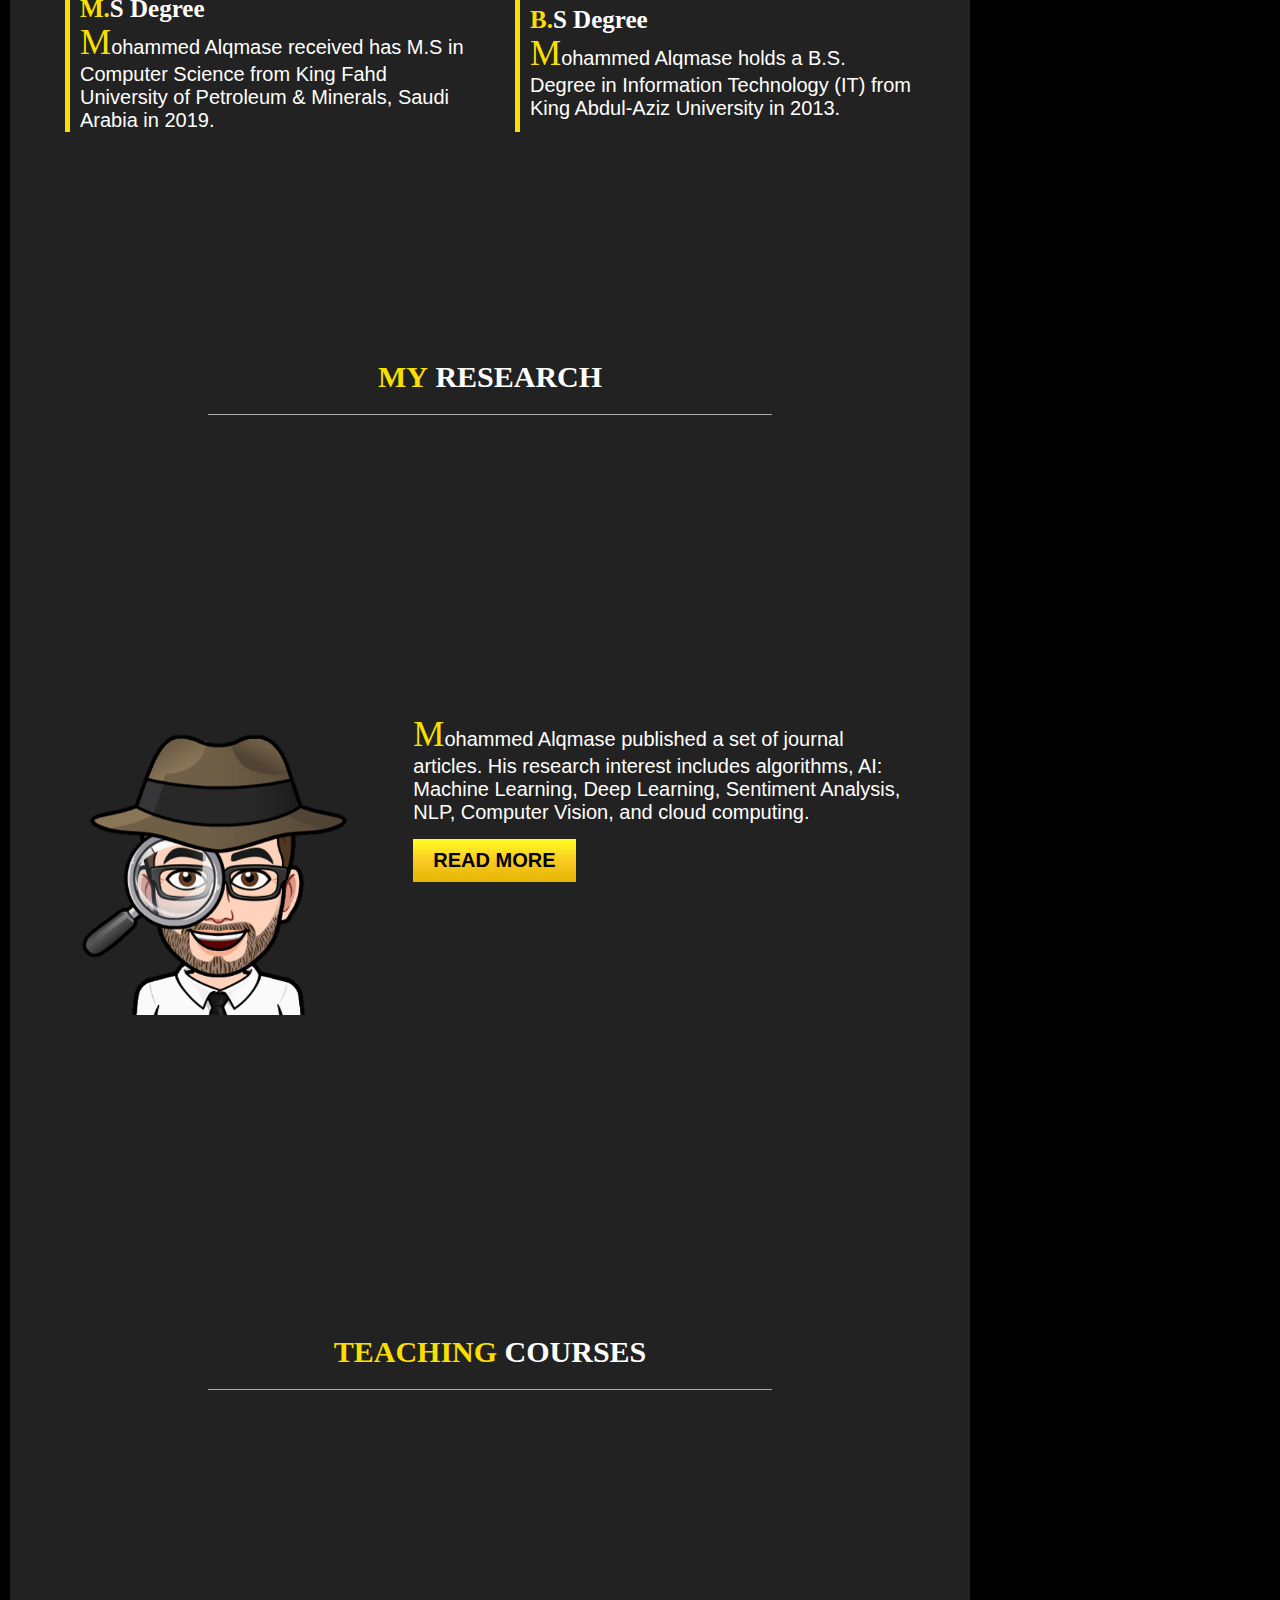
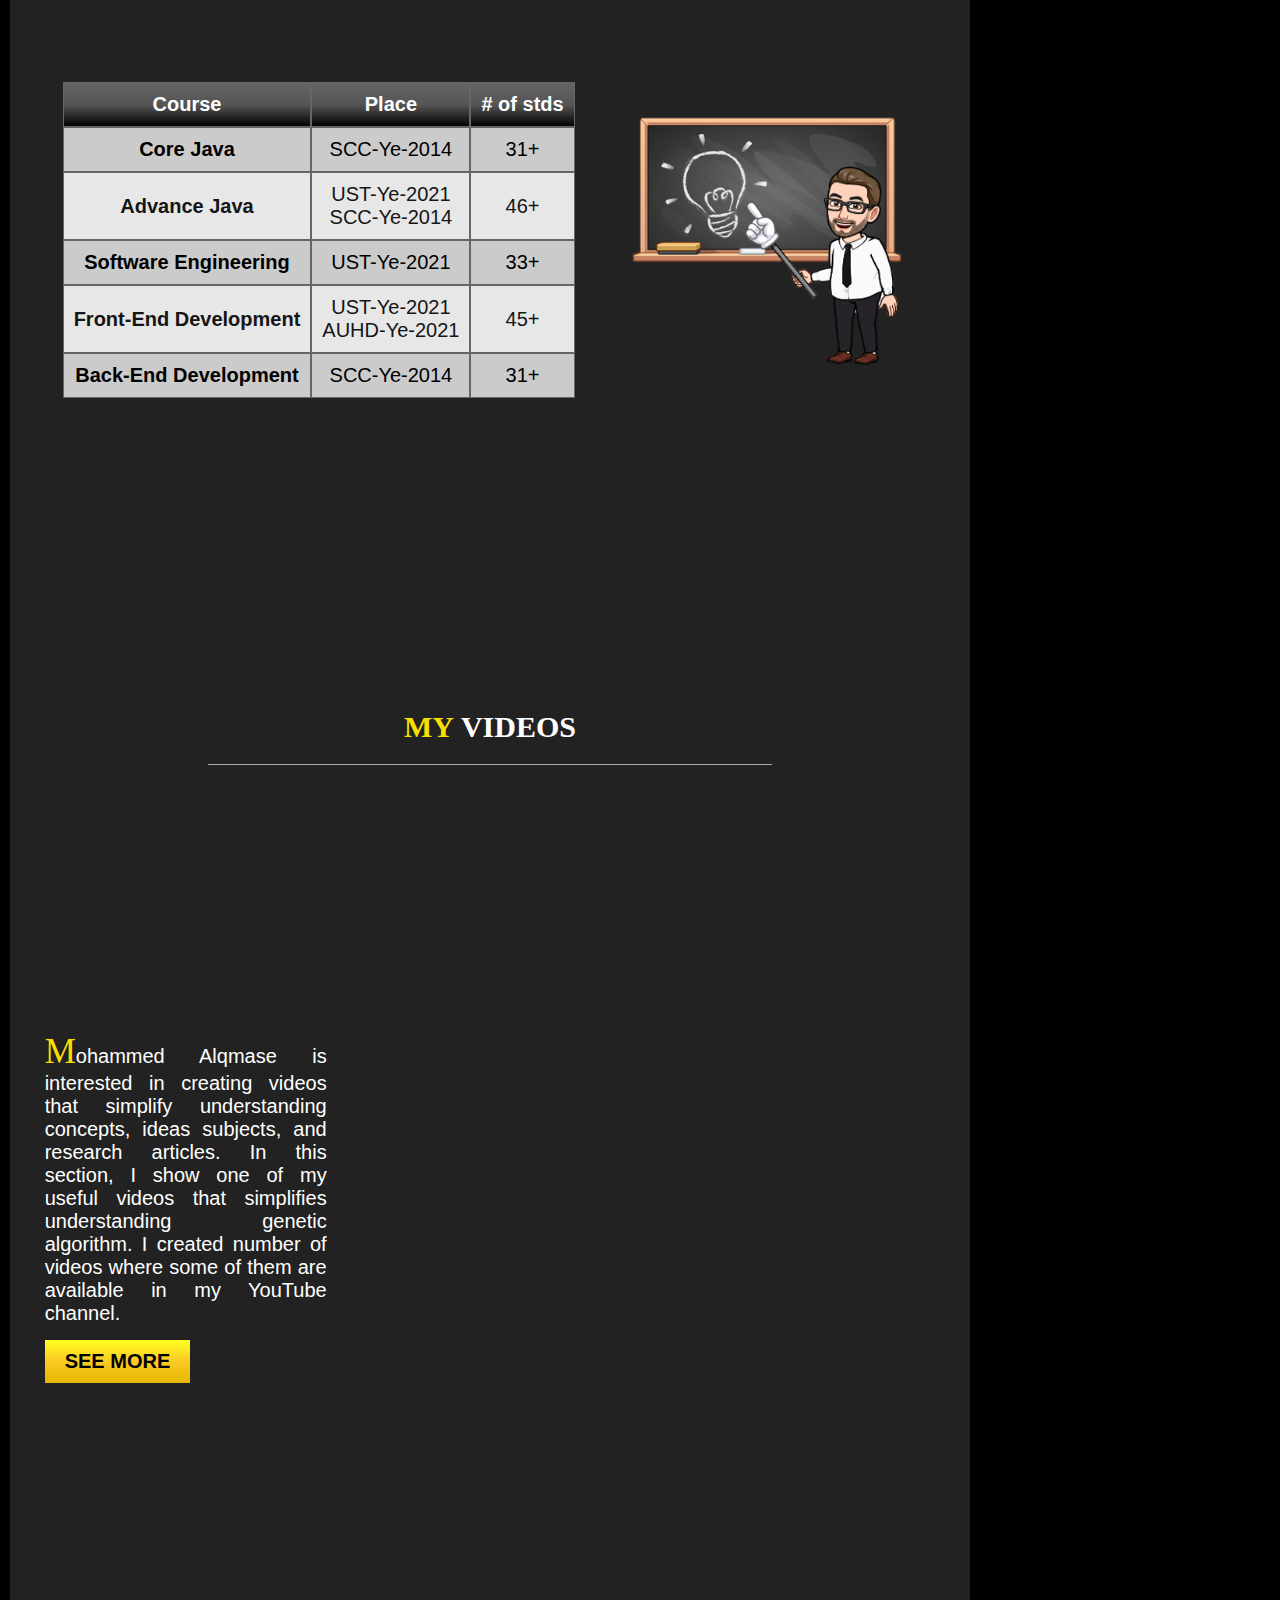
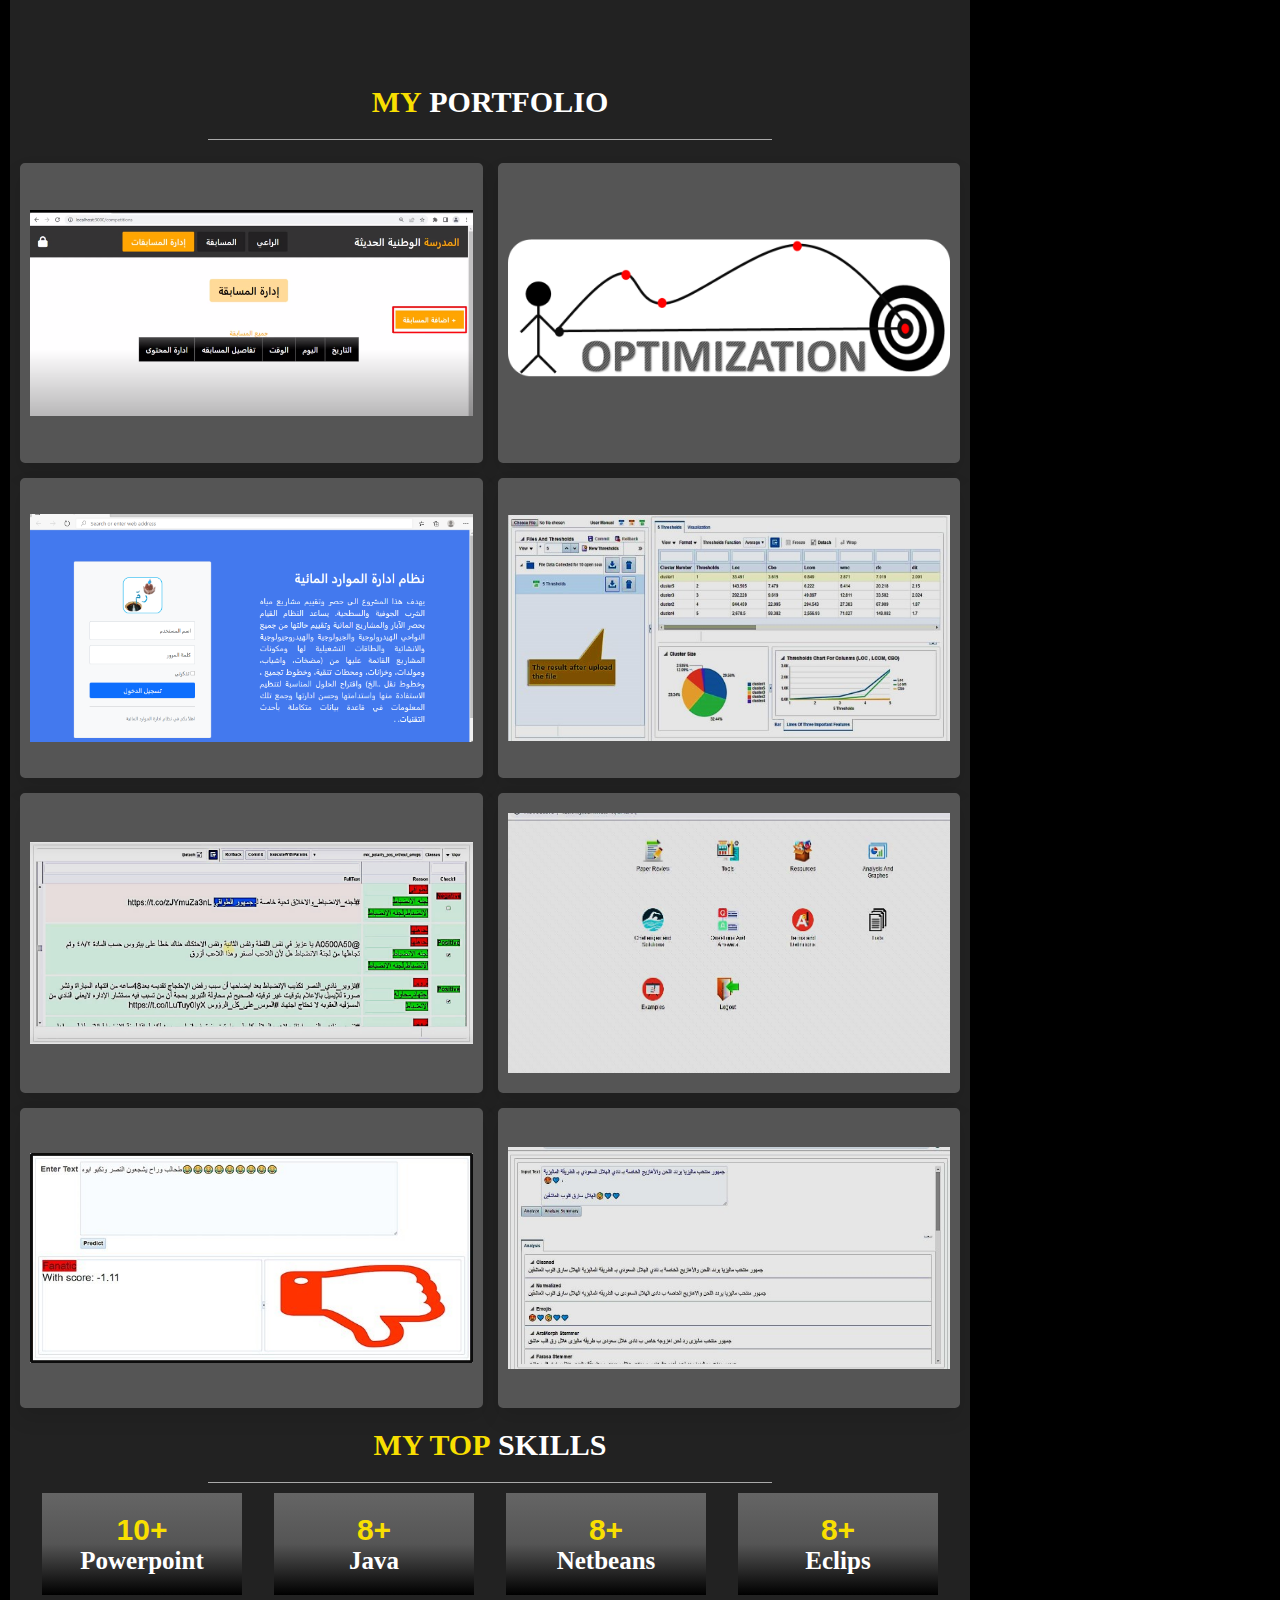
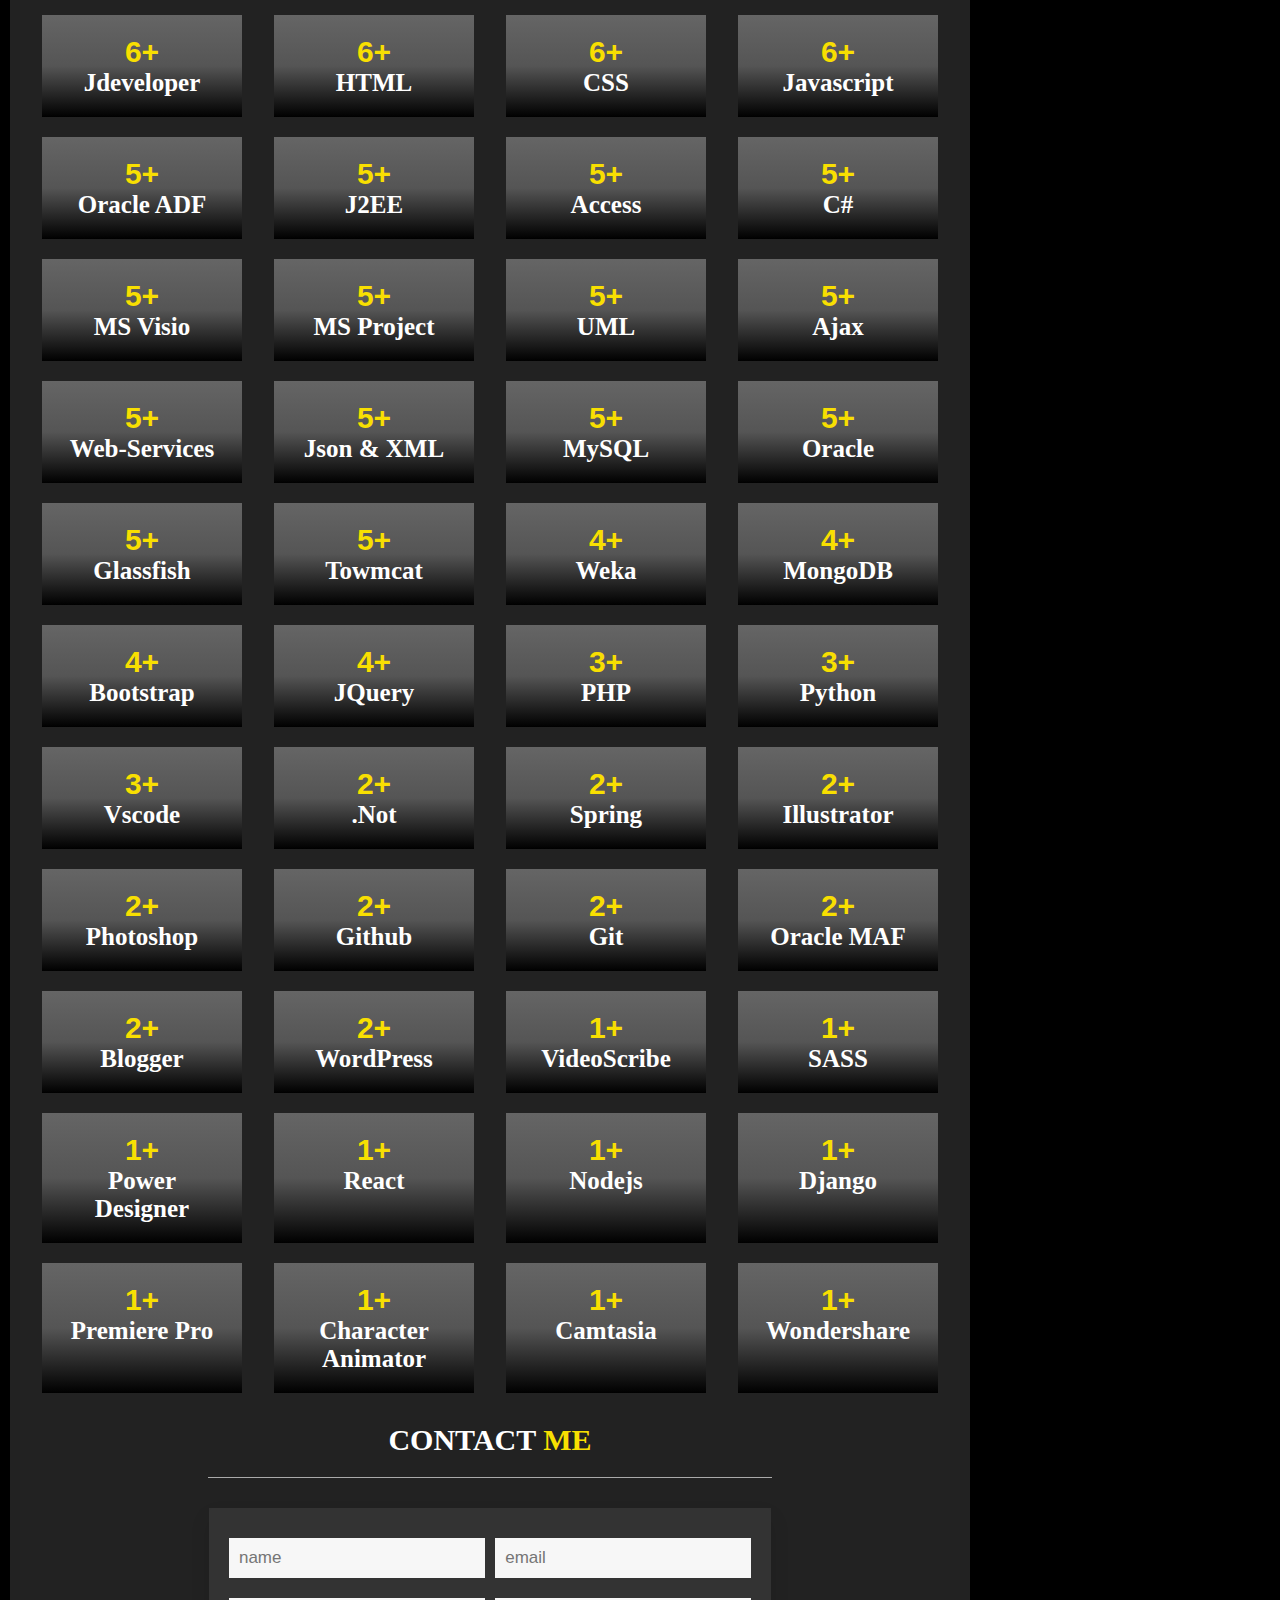
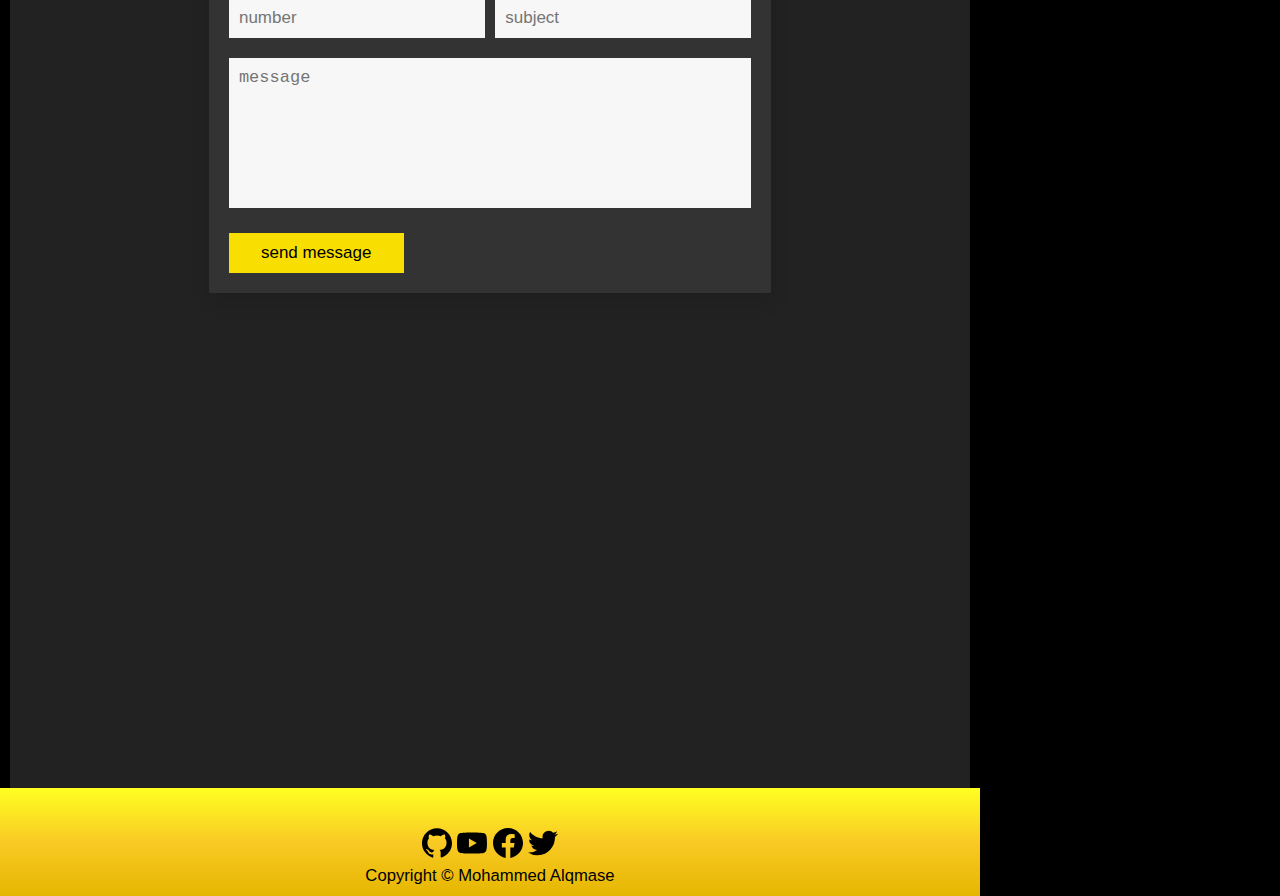
==== commit 74935e55: "update name" ====
--- a/index.html
+++ b/index.html
@@ -30,7 +30,7 @@
 
     <div class="side-header">
       <img src="img/alqmase-alqumasi.jpg" alt="alqmase" />
-      <h1>Mohammed Alqmase</h1>
+      <h1>Mohammed M. Alqmase</h1>
       <h2>Software Engineer</h2>
       <nav>
         <ul>
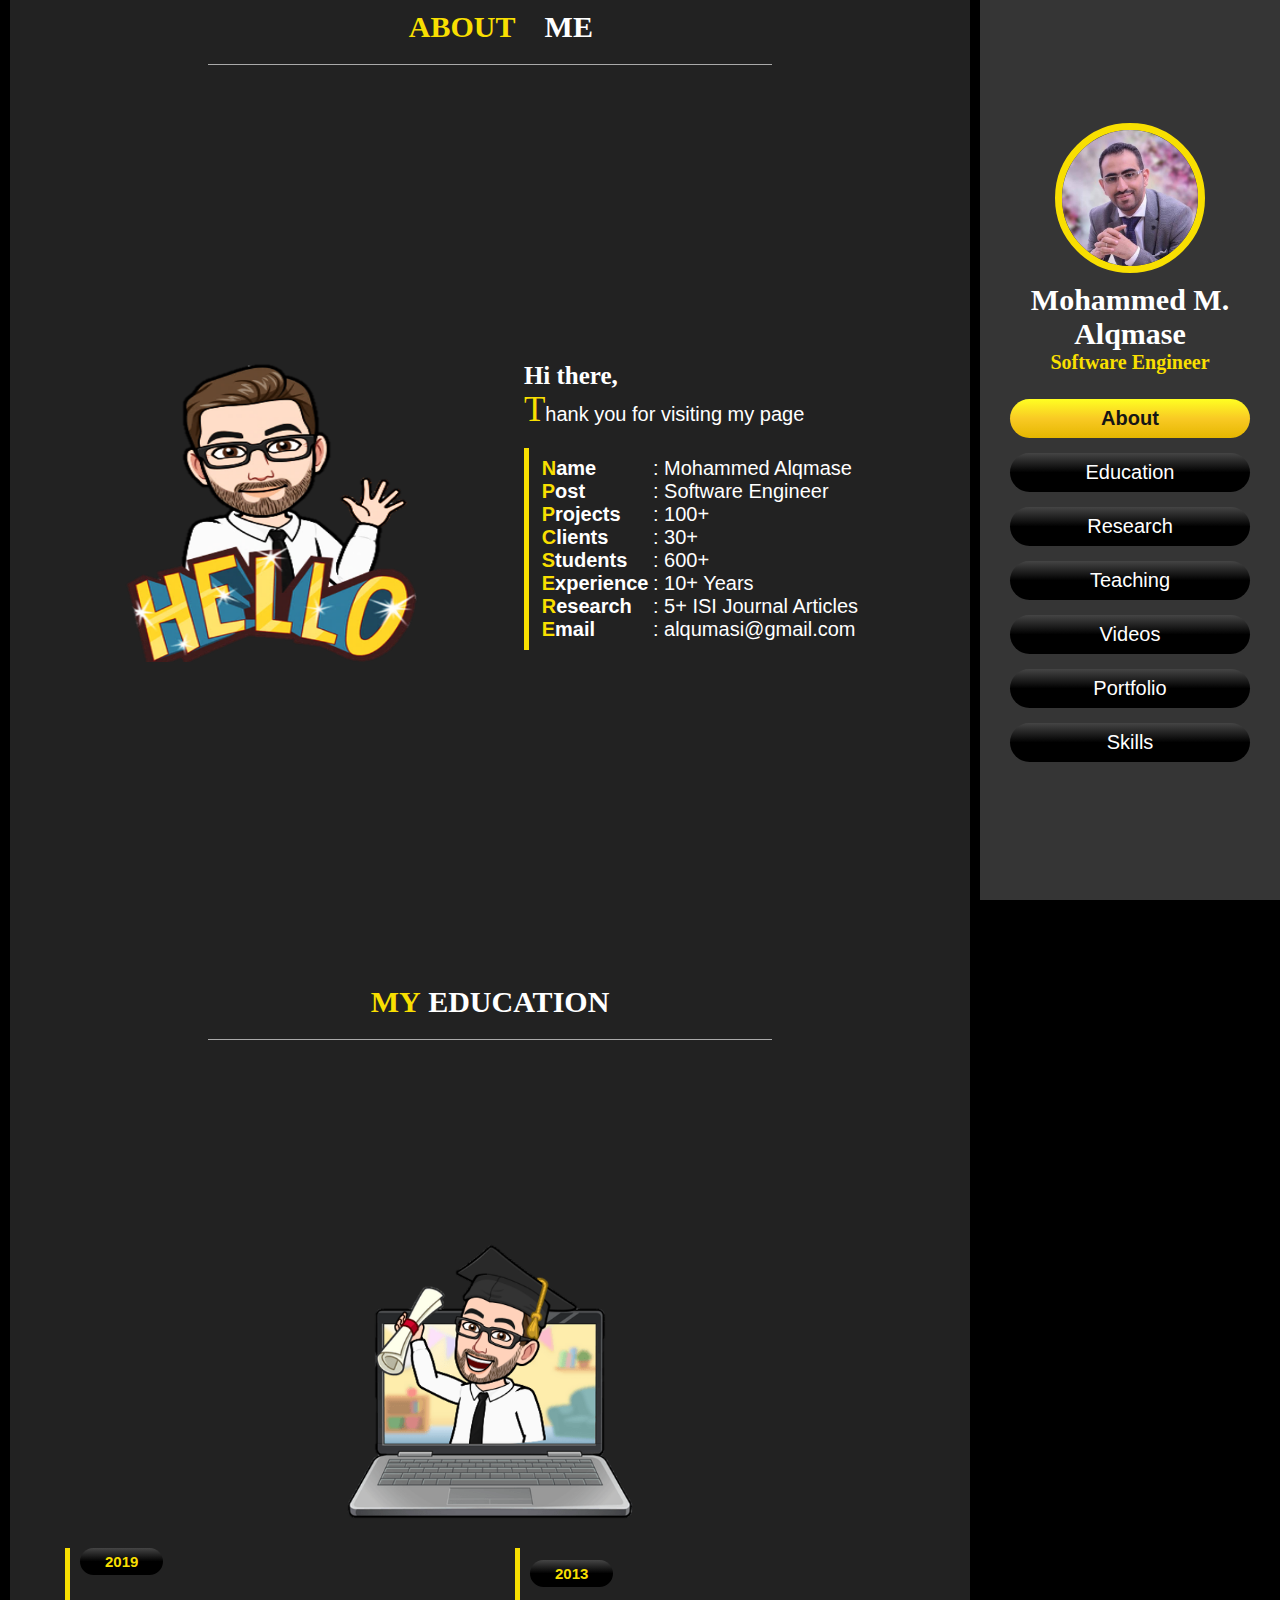
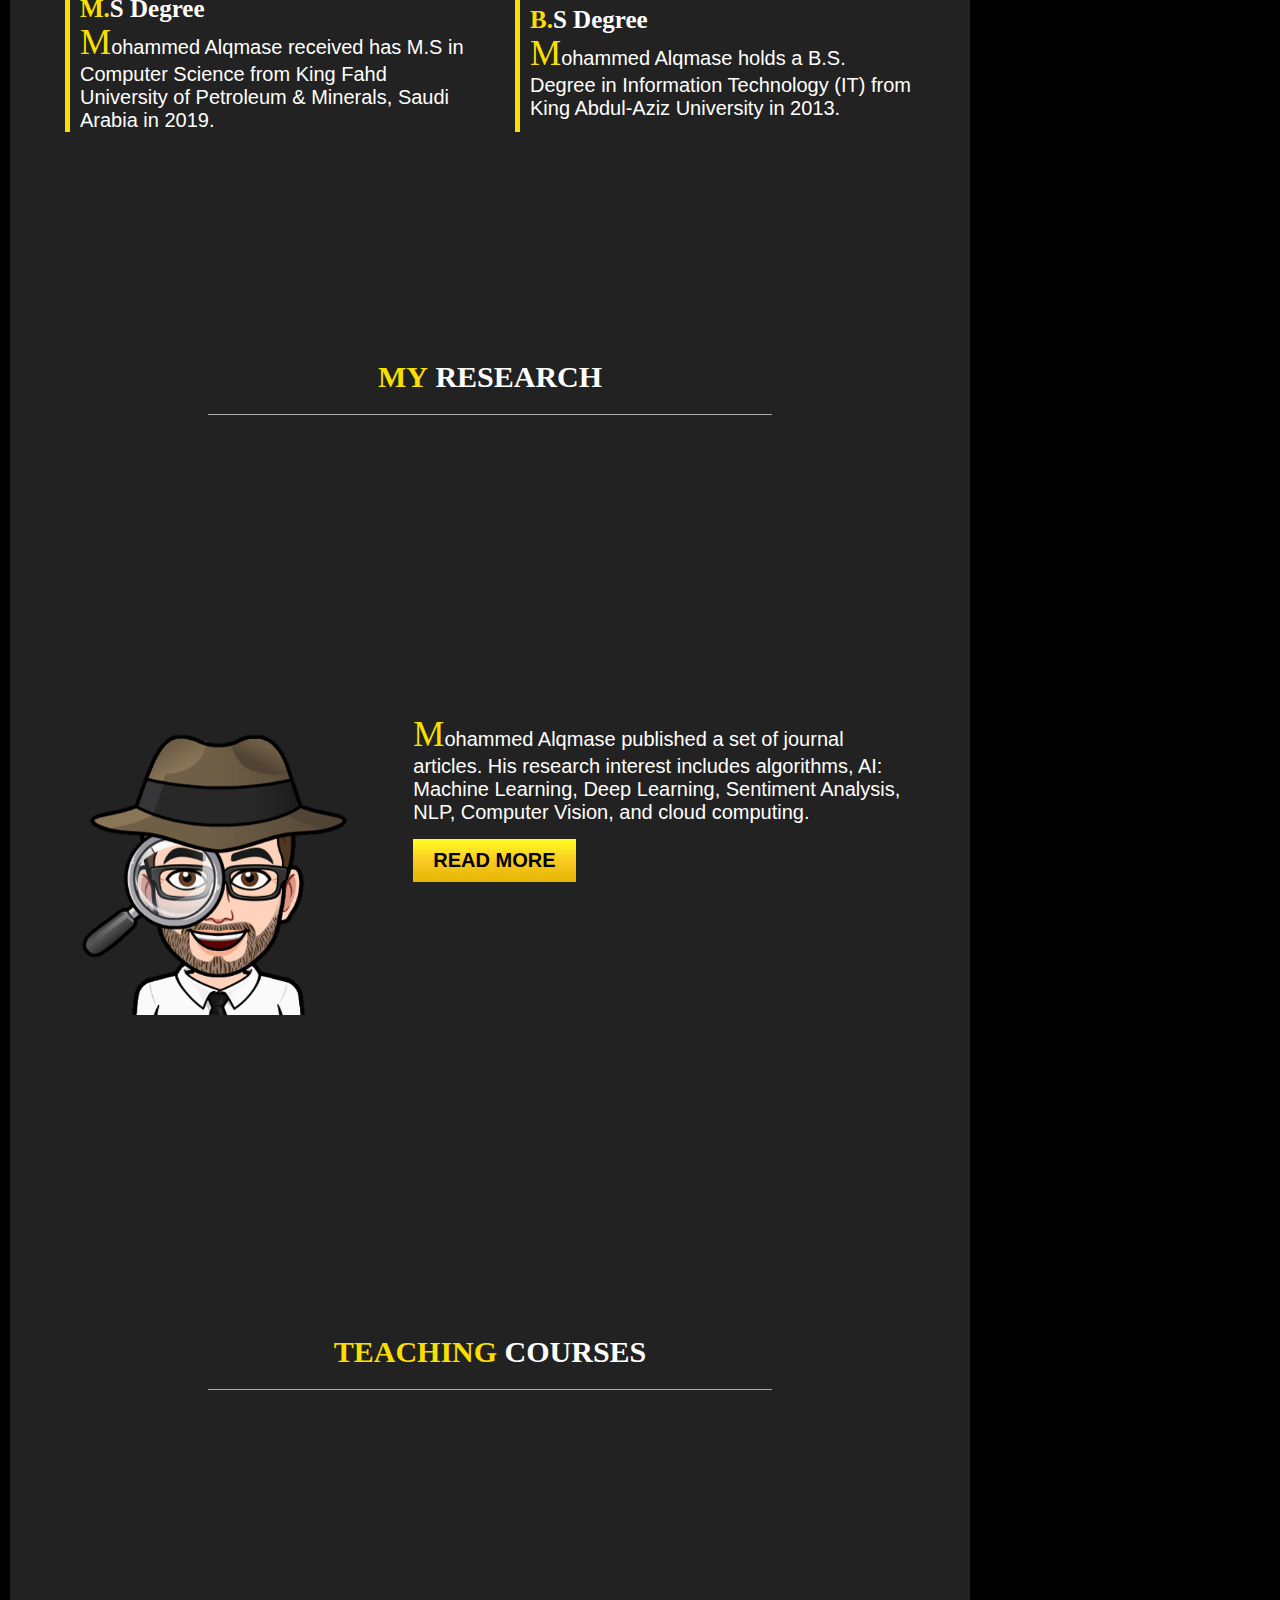
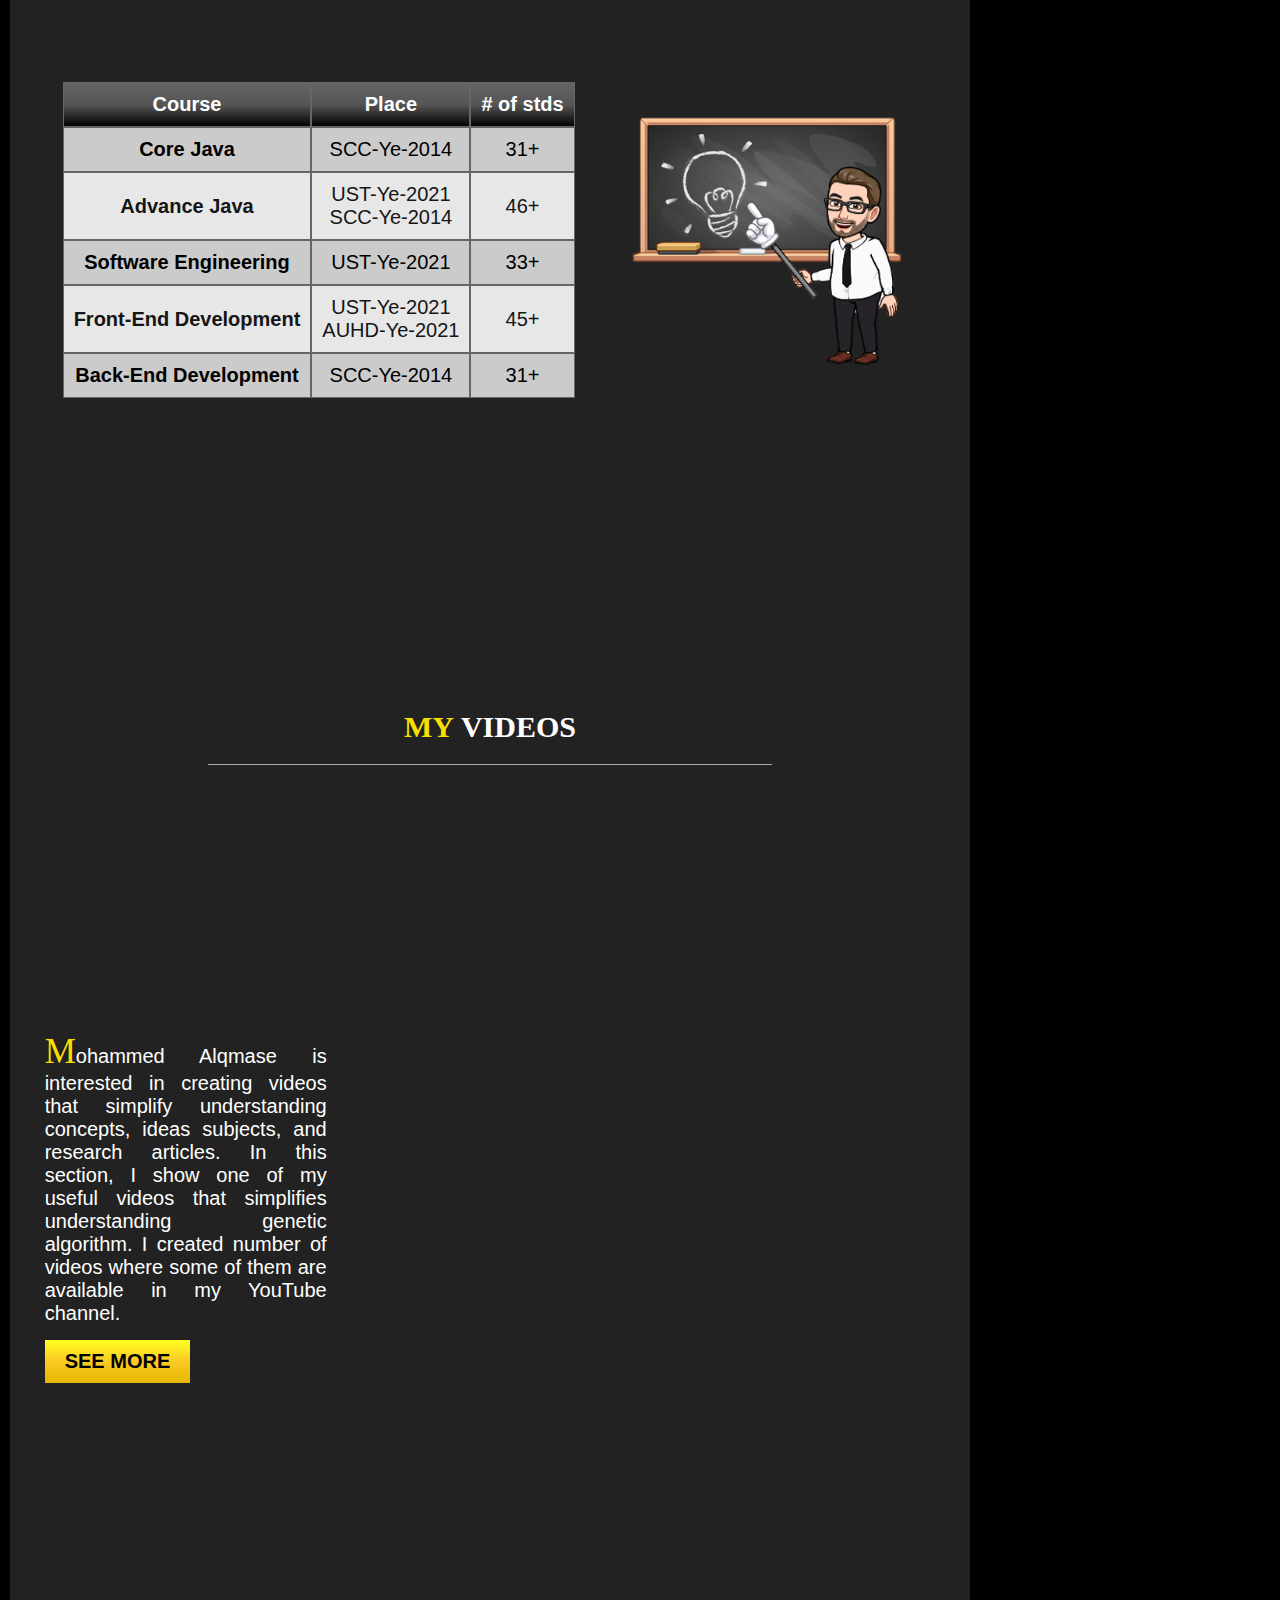
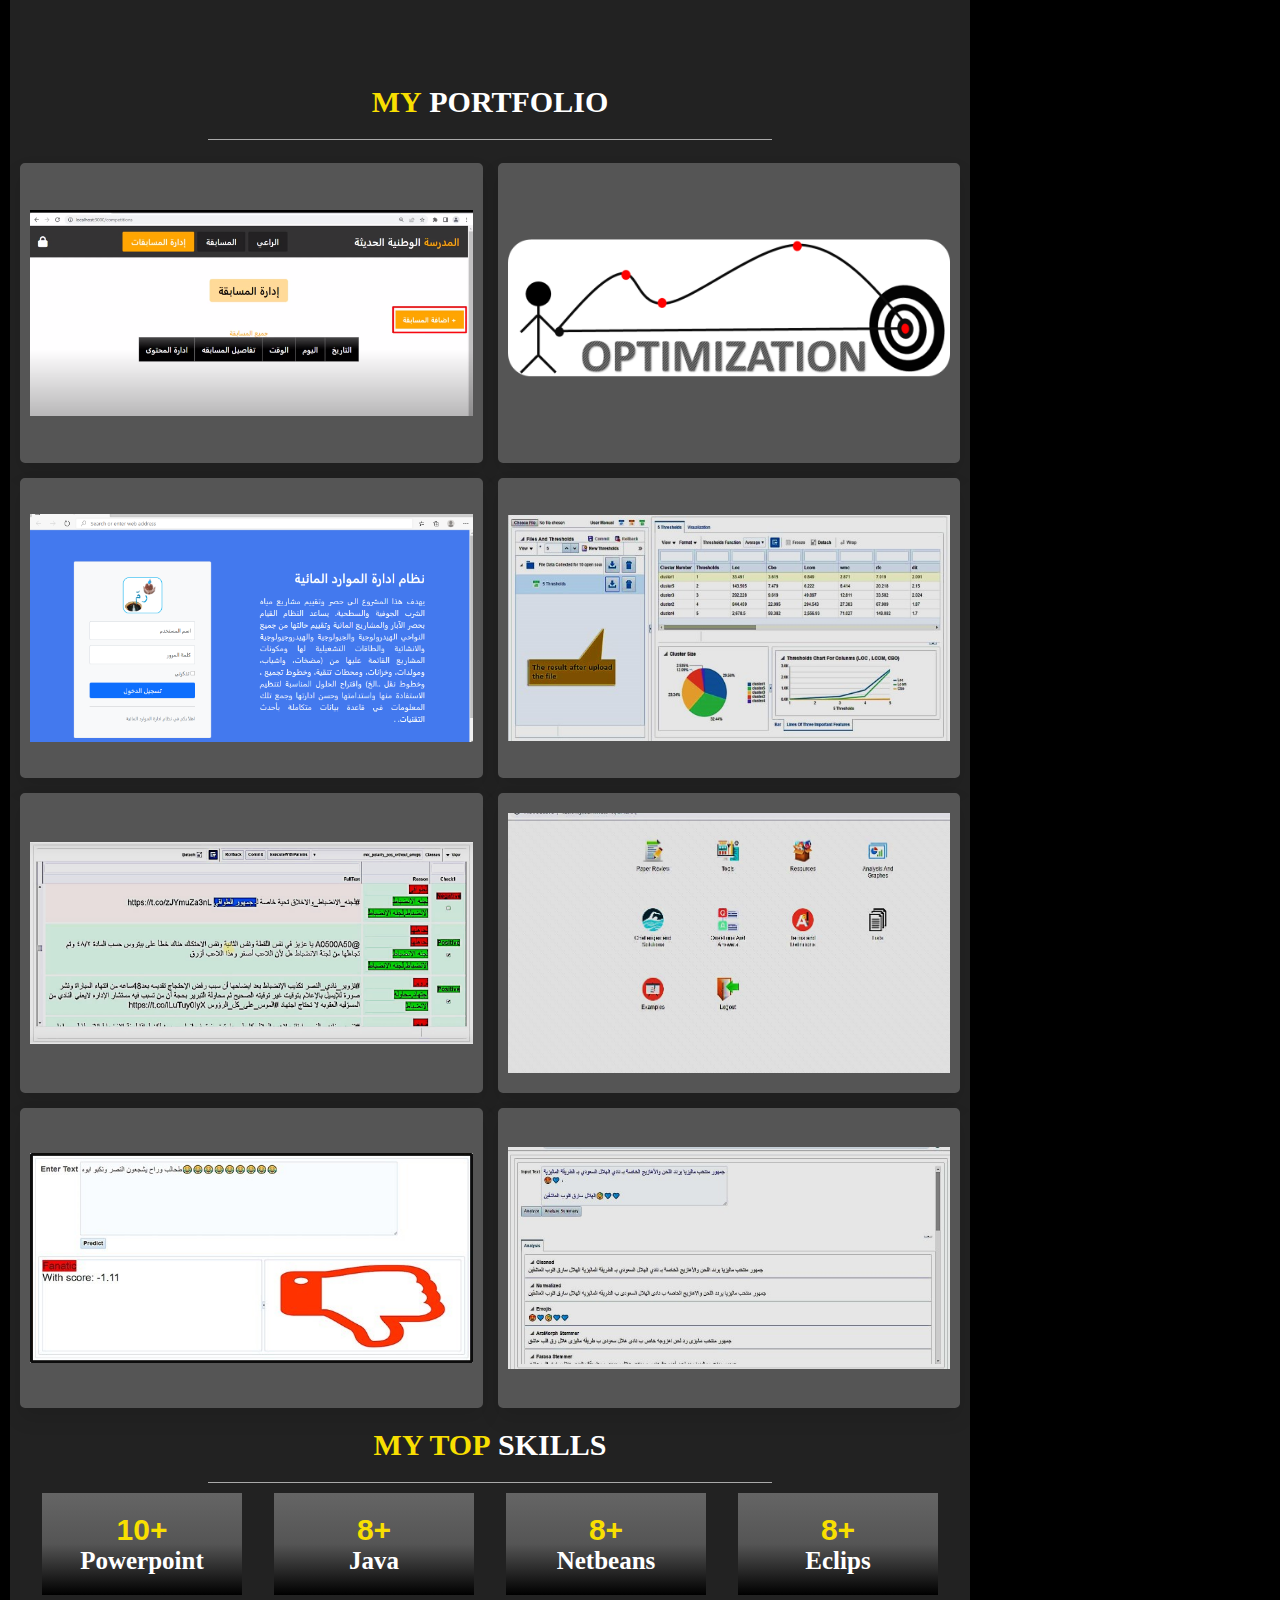
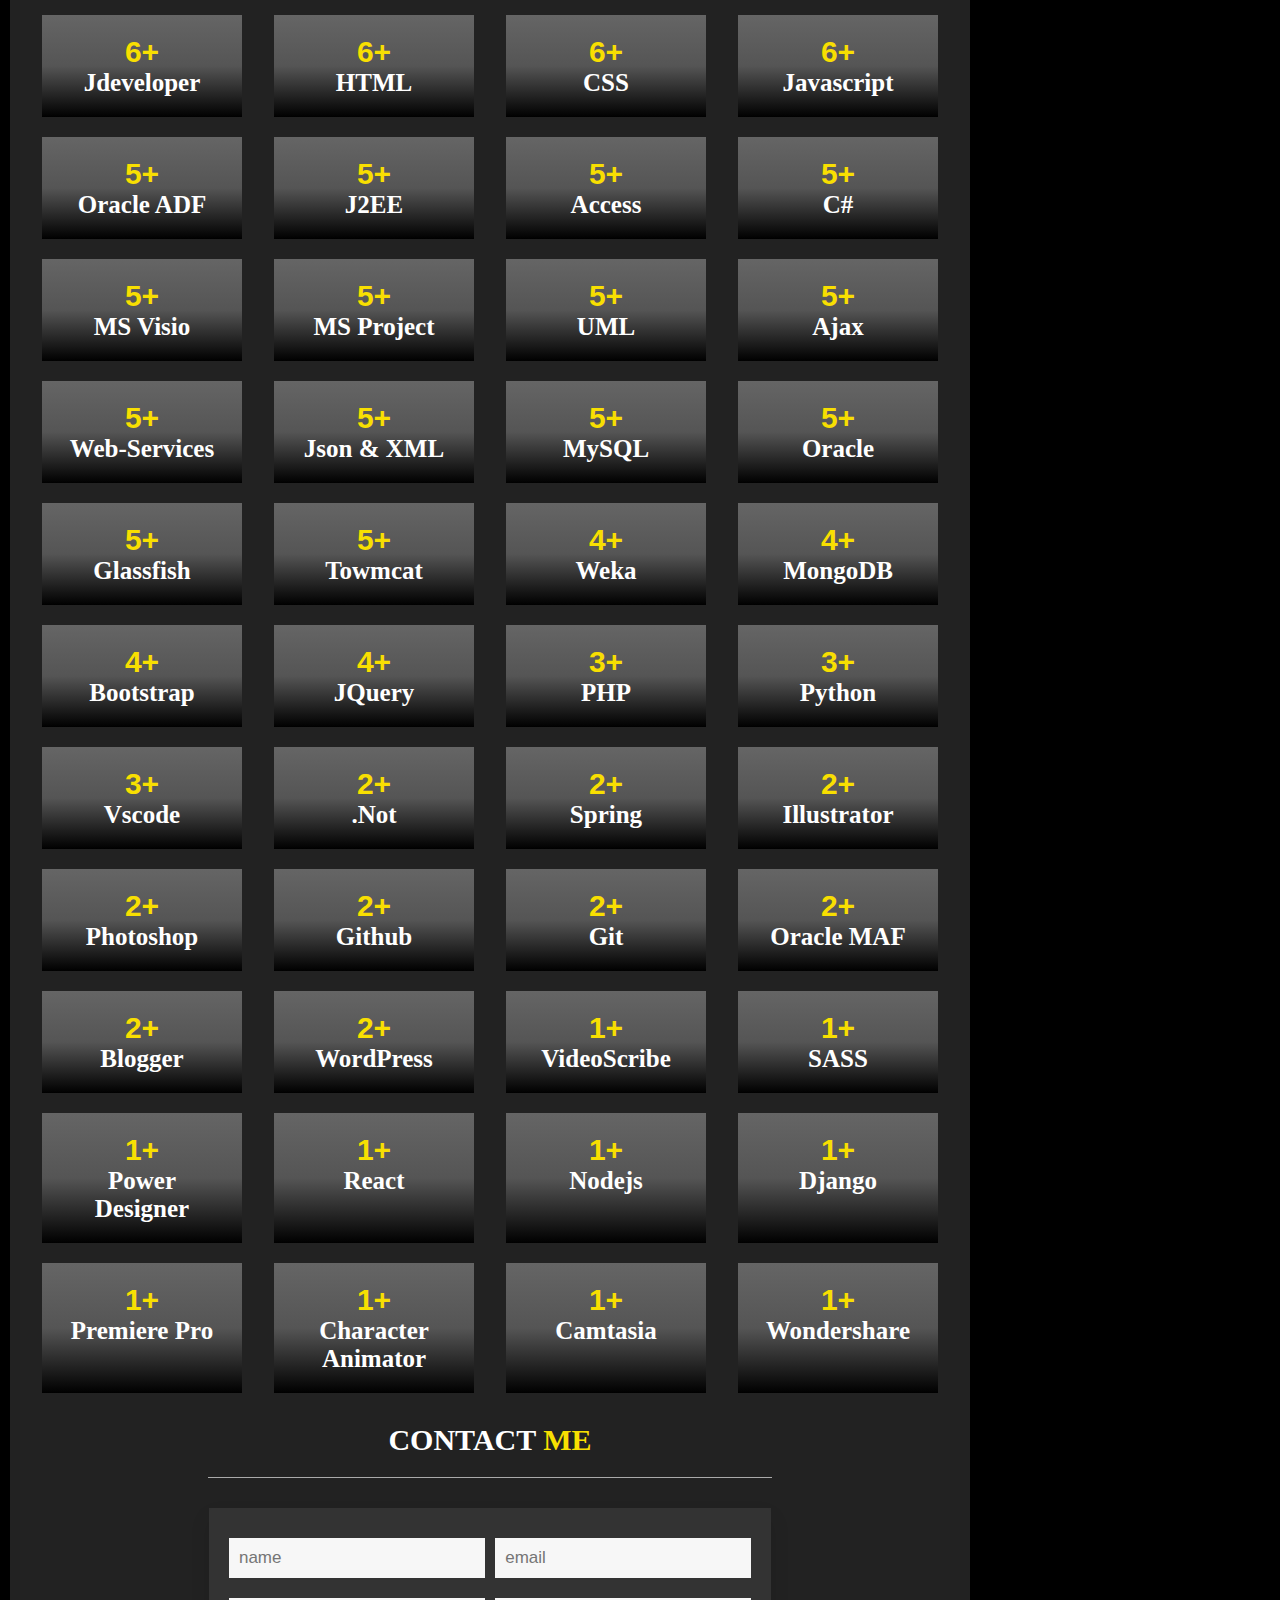
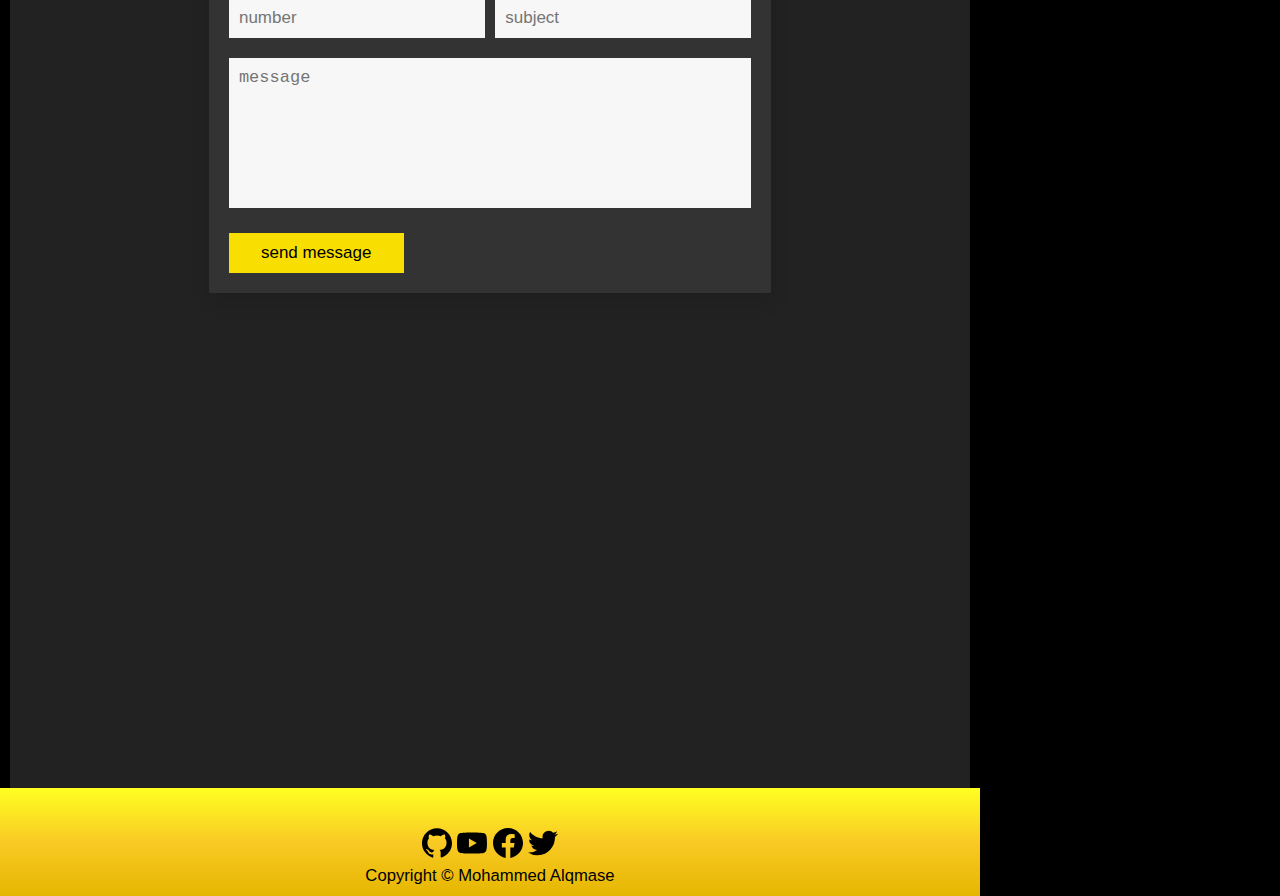
==== commit 7dad7024: "update about section" ====
--- a/index.html
+++ b/index.html
@@ -53,7 +53,7 @@
         <img src="img/alqmase-alqumasi-hello.png" alt="Hello" />
         <div>
           <h3>Hi there,</h3>
-          <p>Thanks for visiting my page</p>
+          <p>Thank you for visiting my page</p>
           <ul>
             <li><span>Name</span>: Mohammed Alqmase</li>
             <li><span>Post</span>: Software Engineer</li>
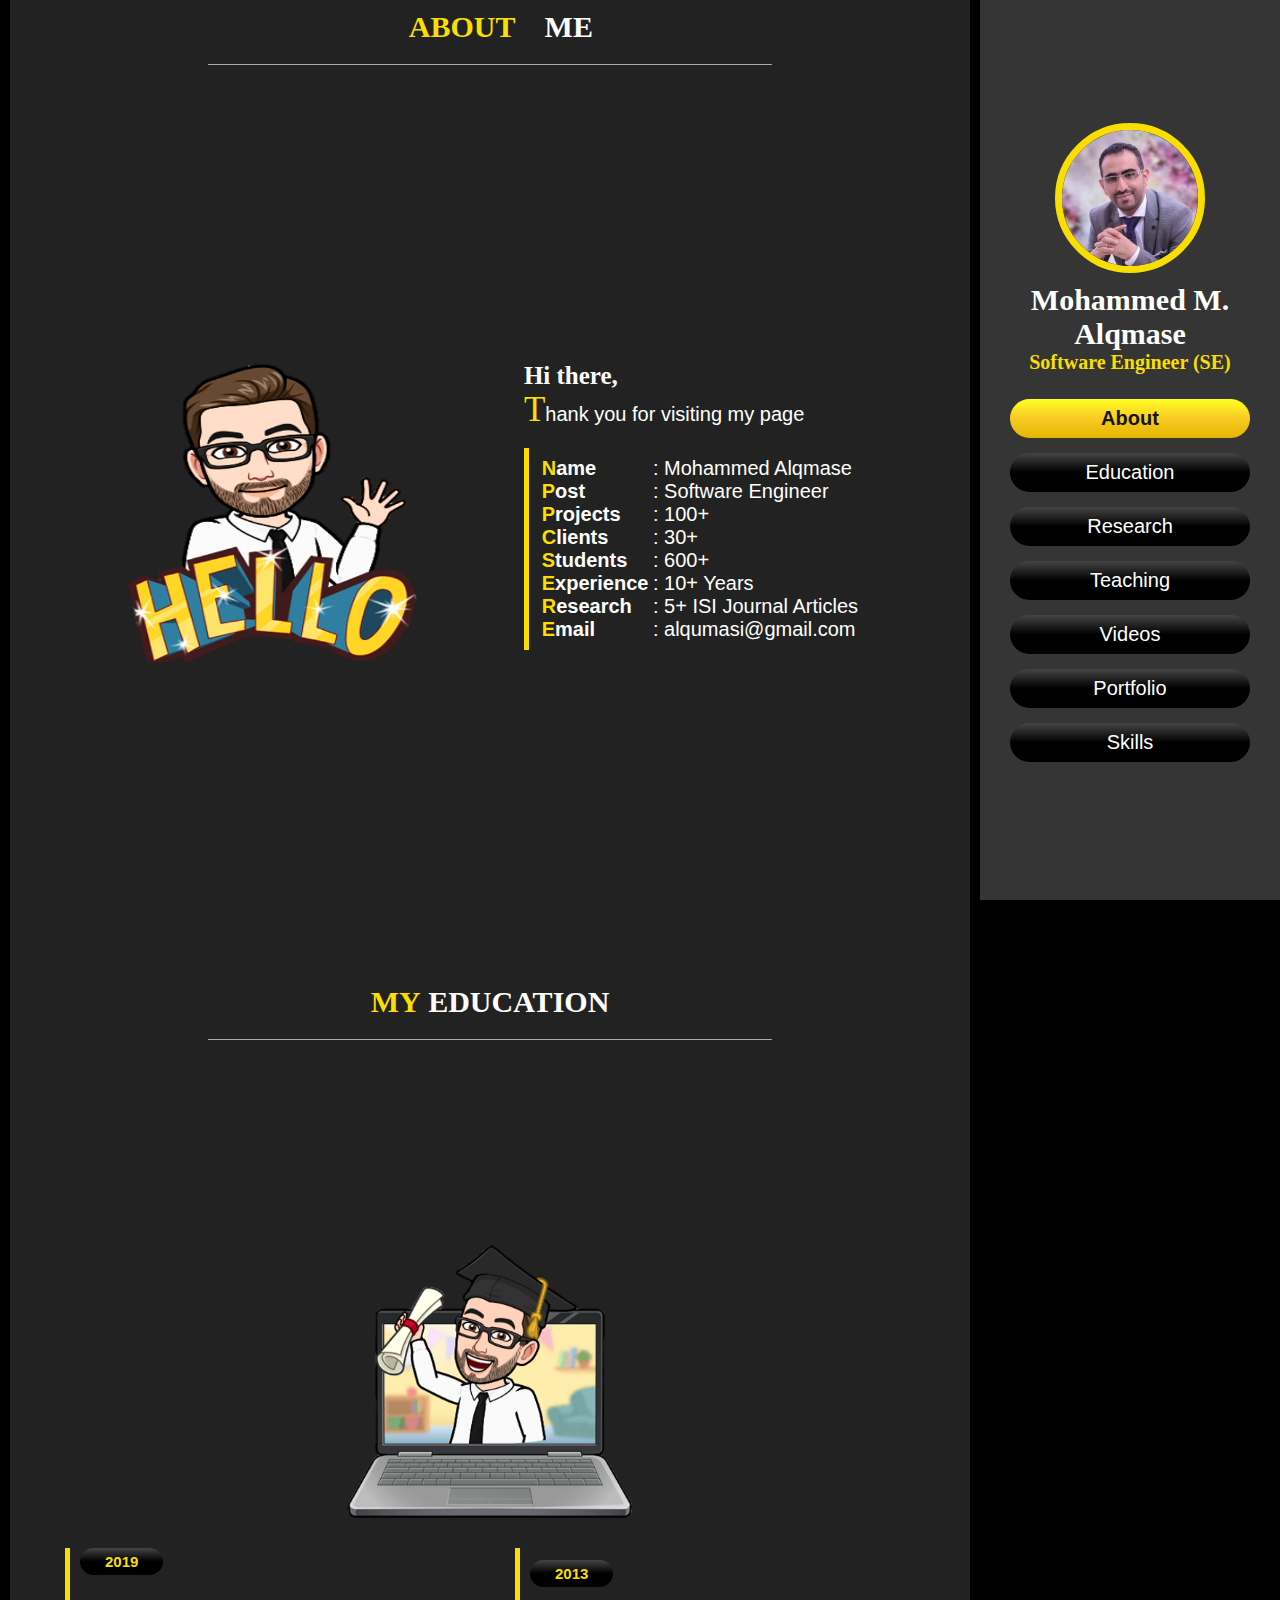
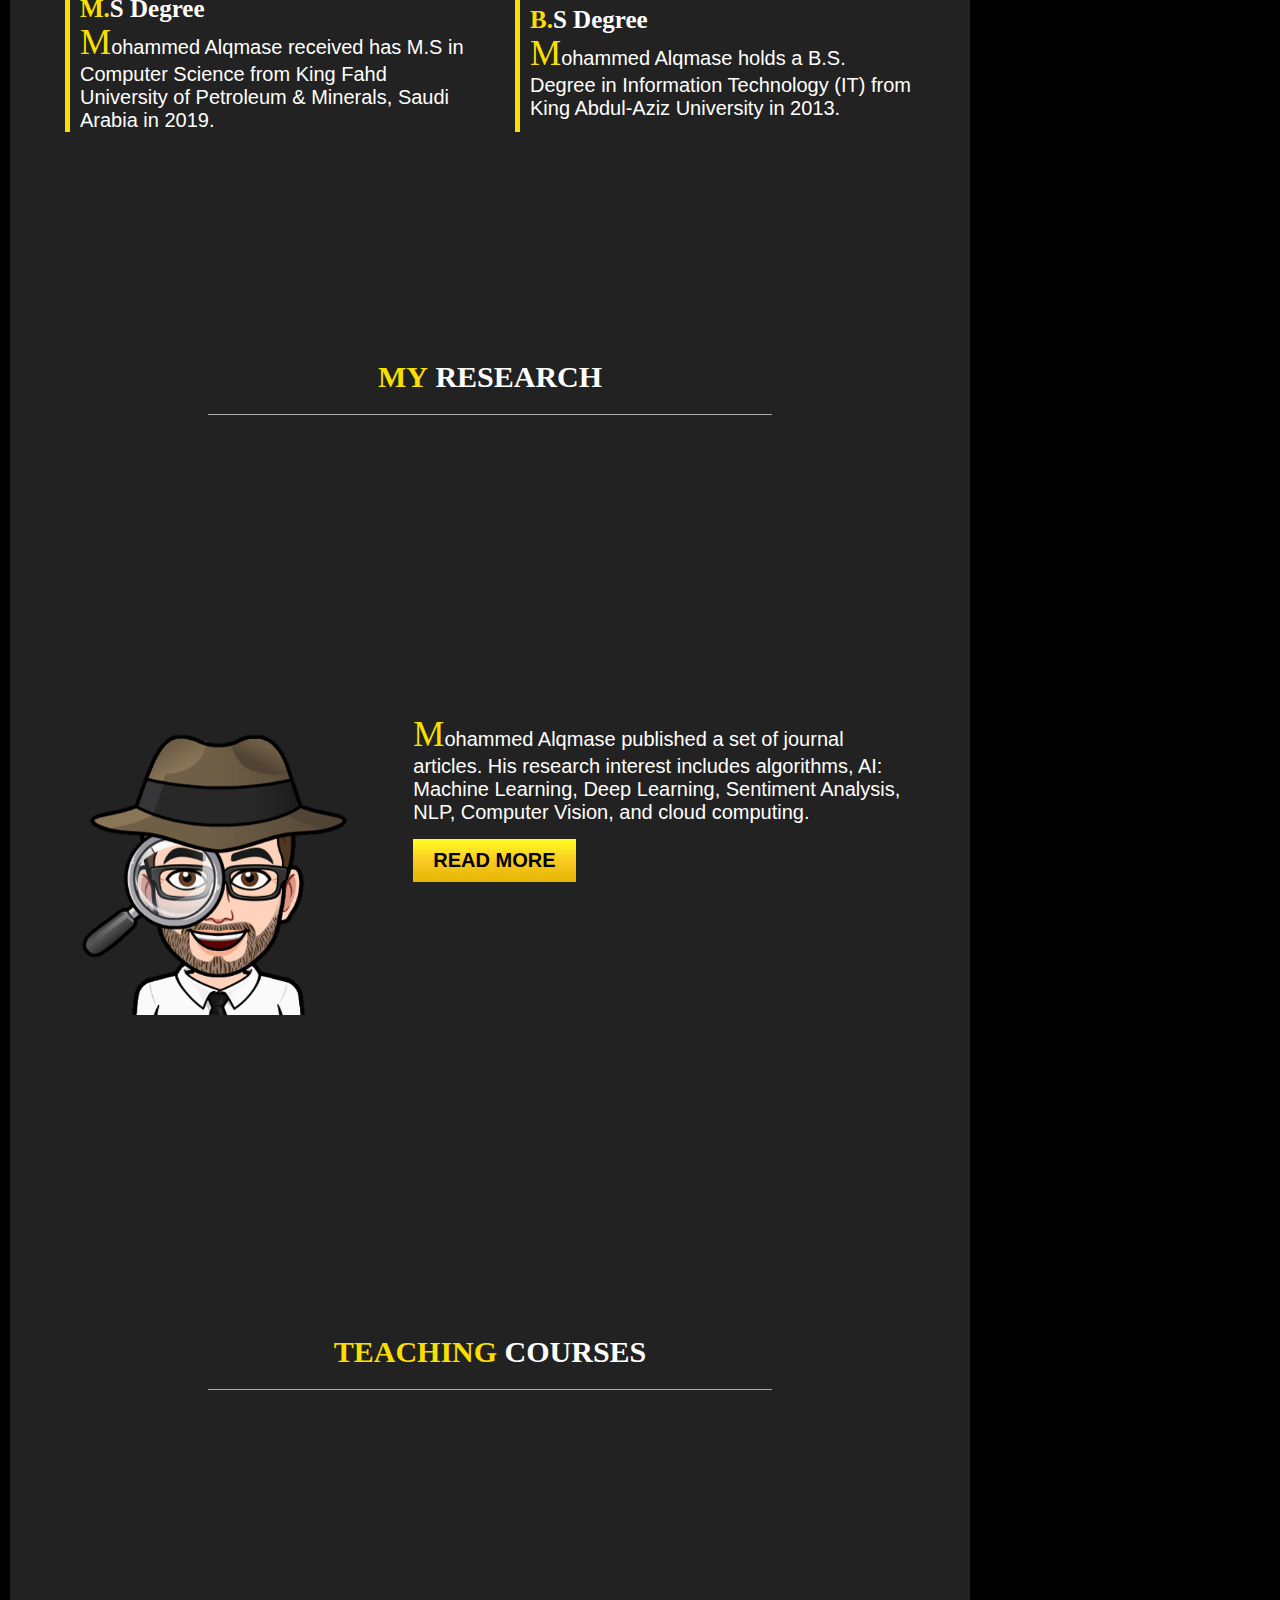
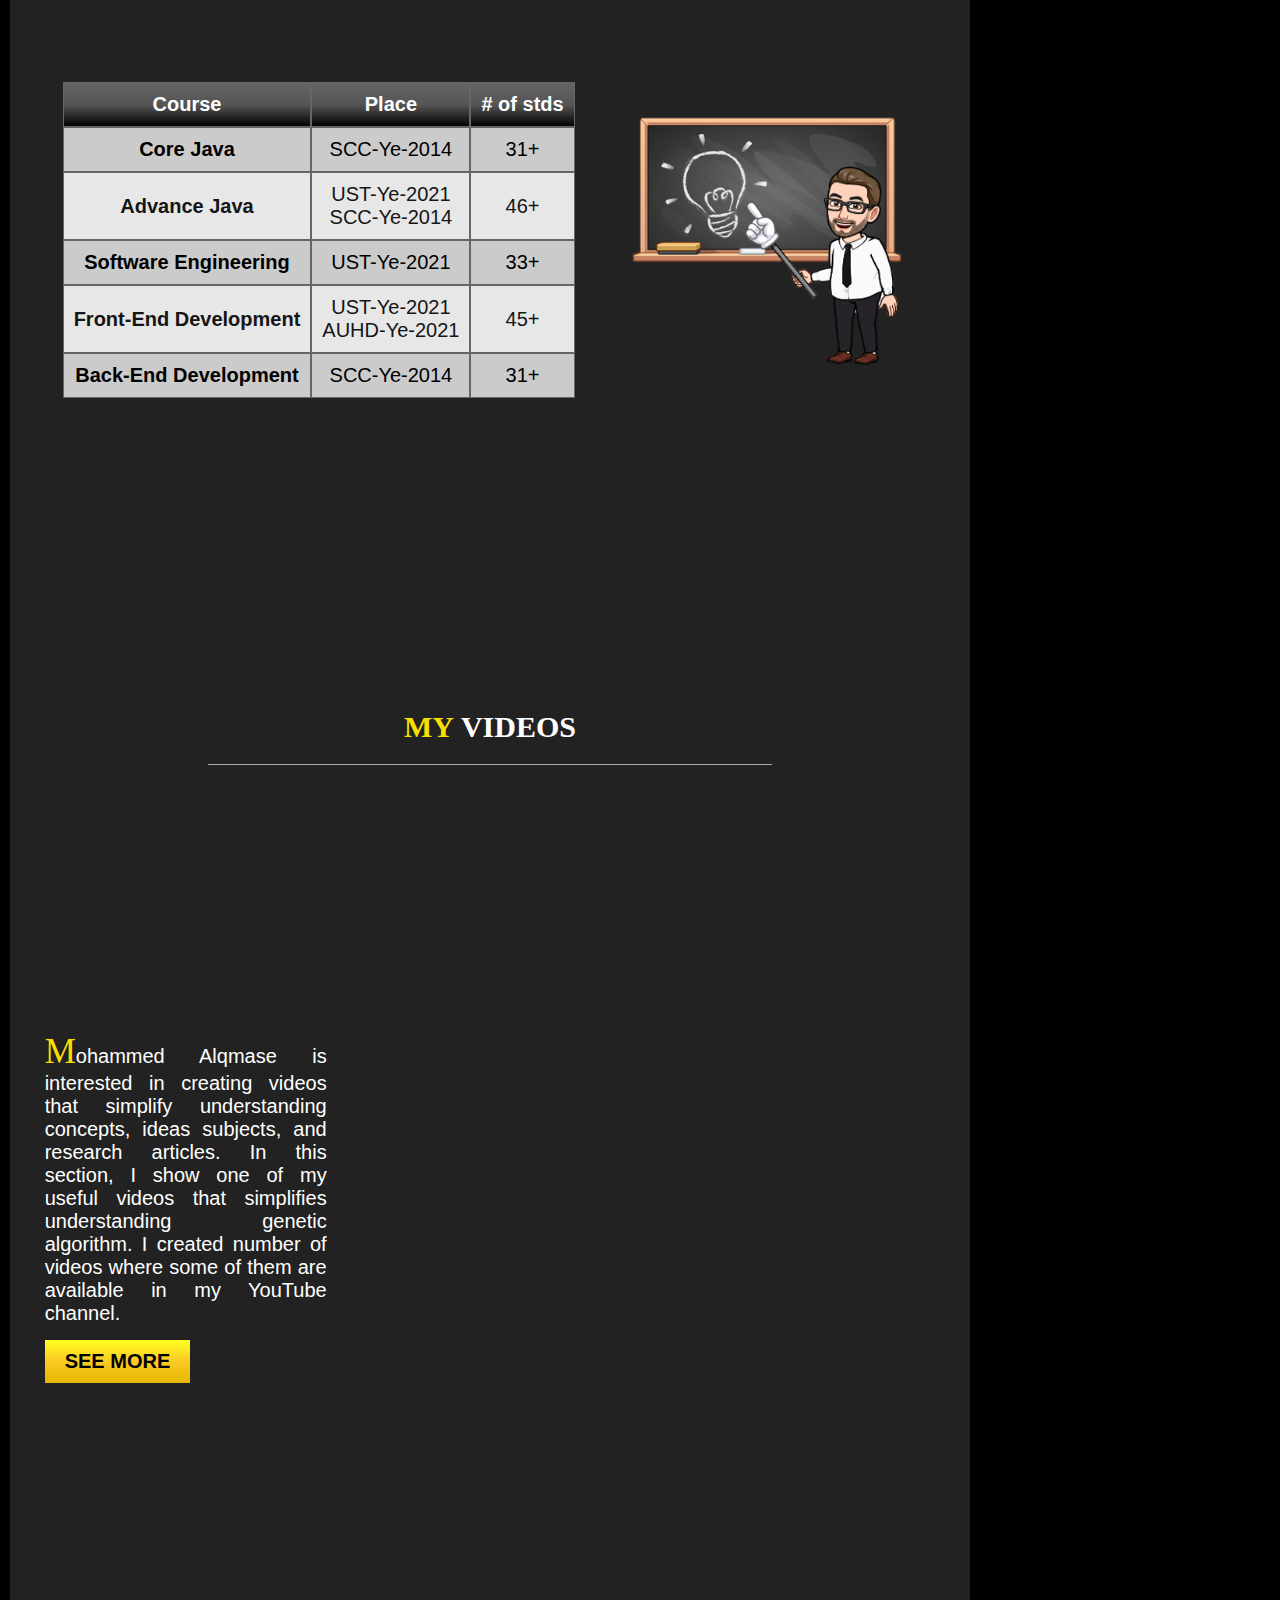
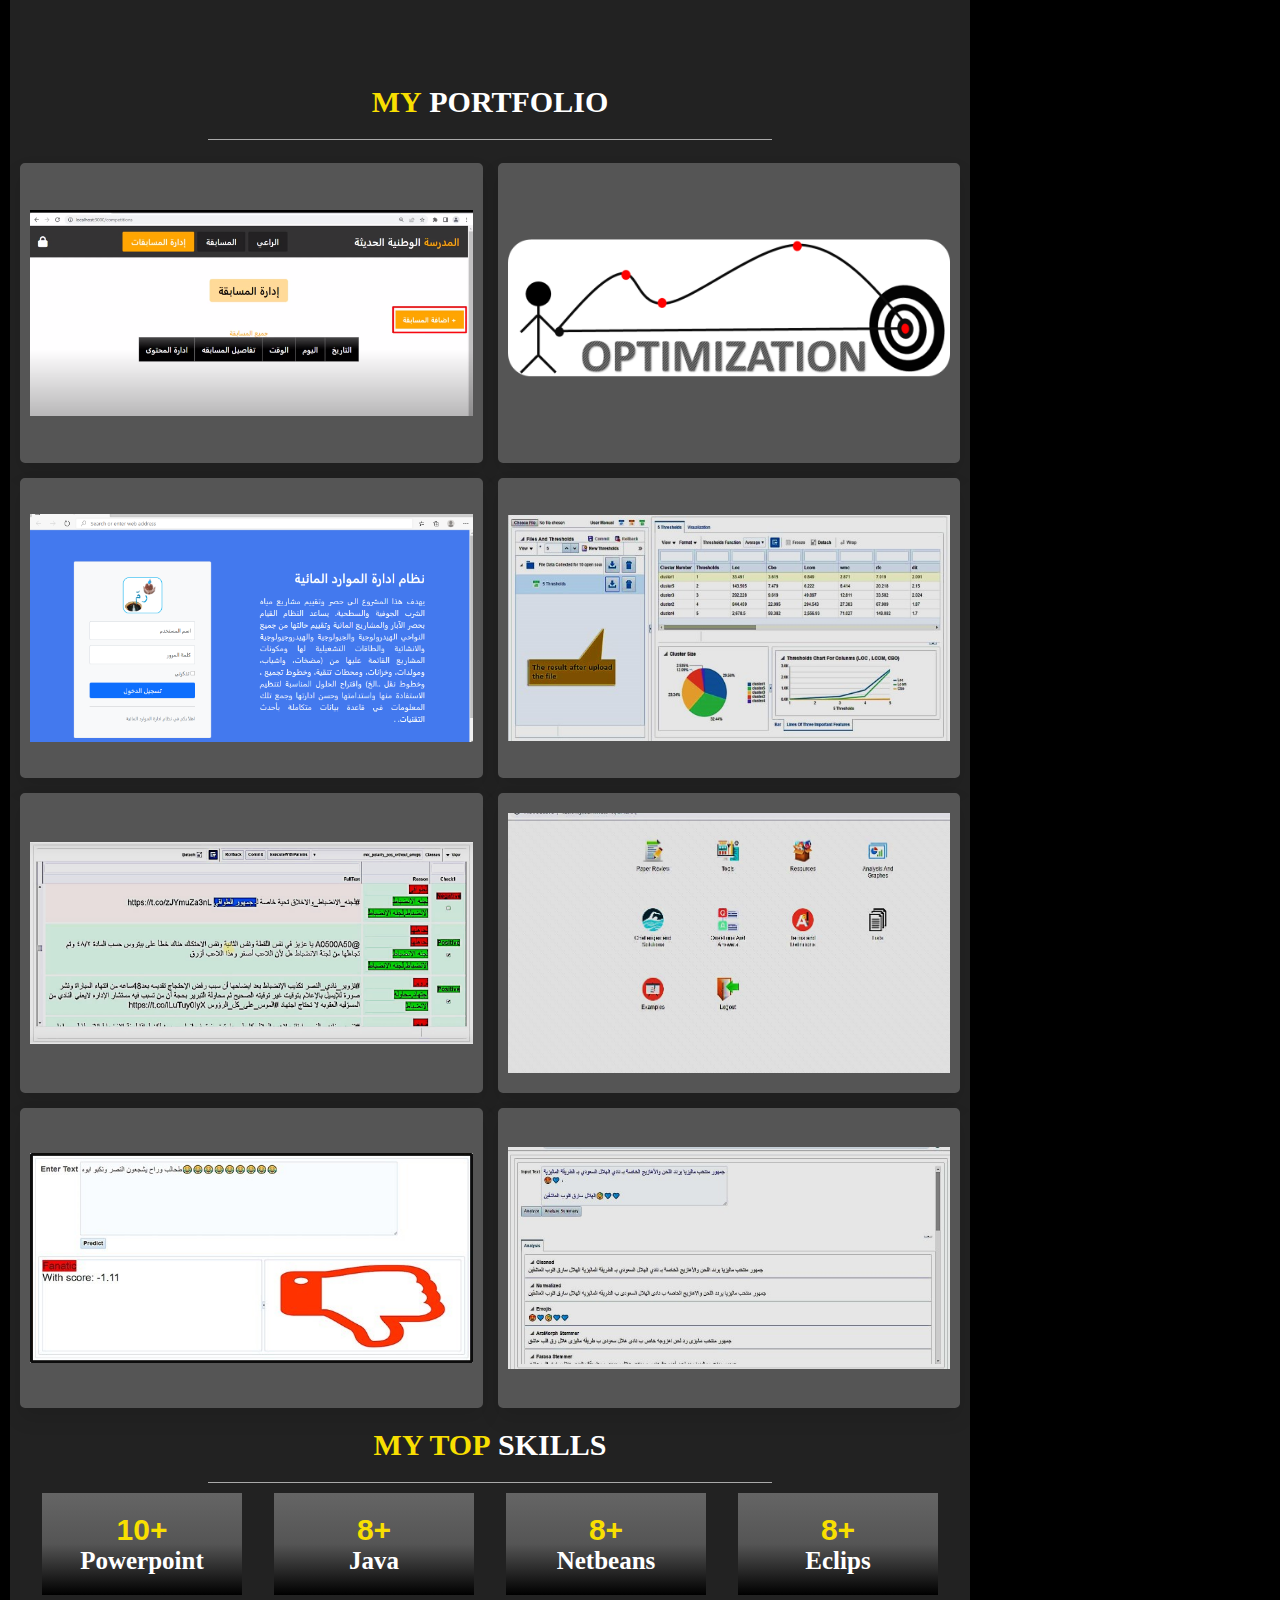
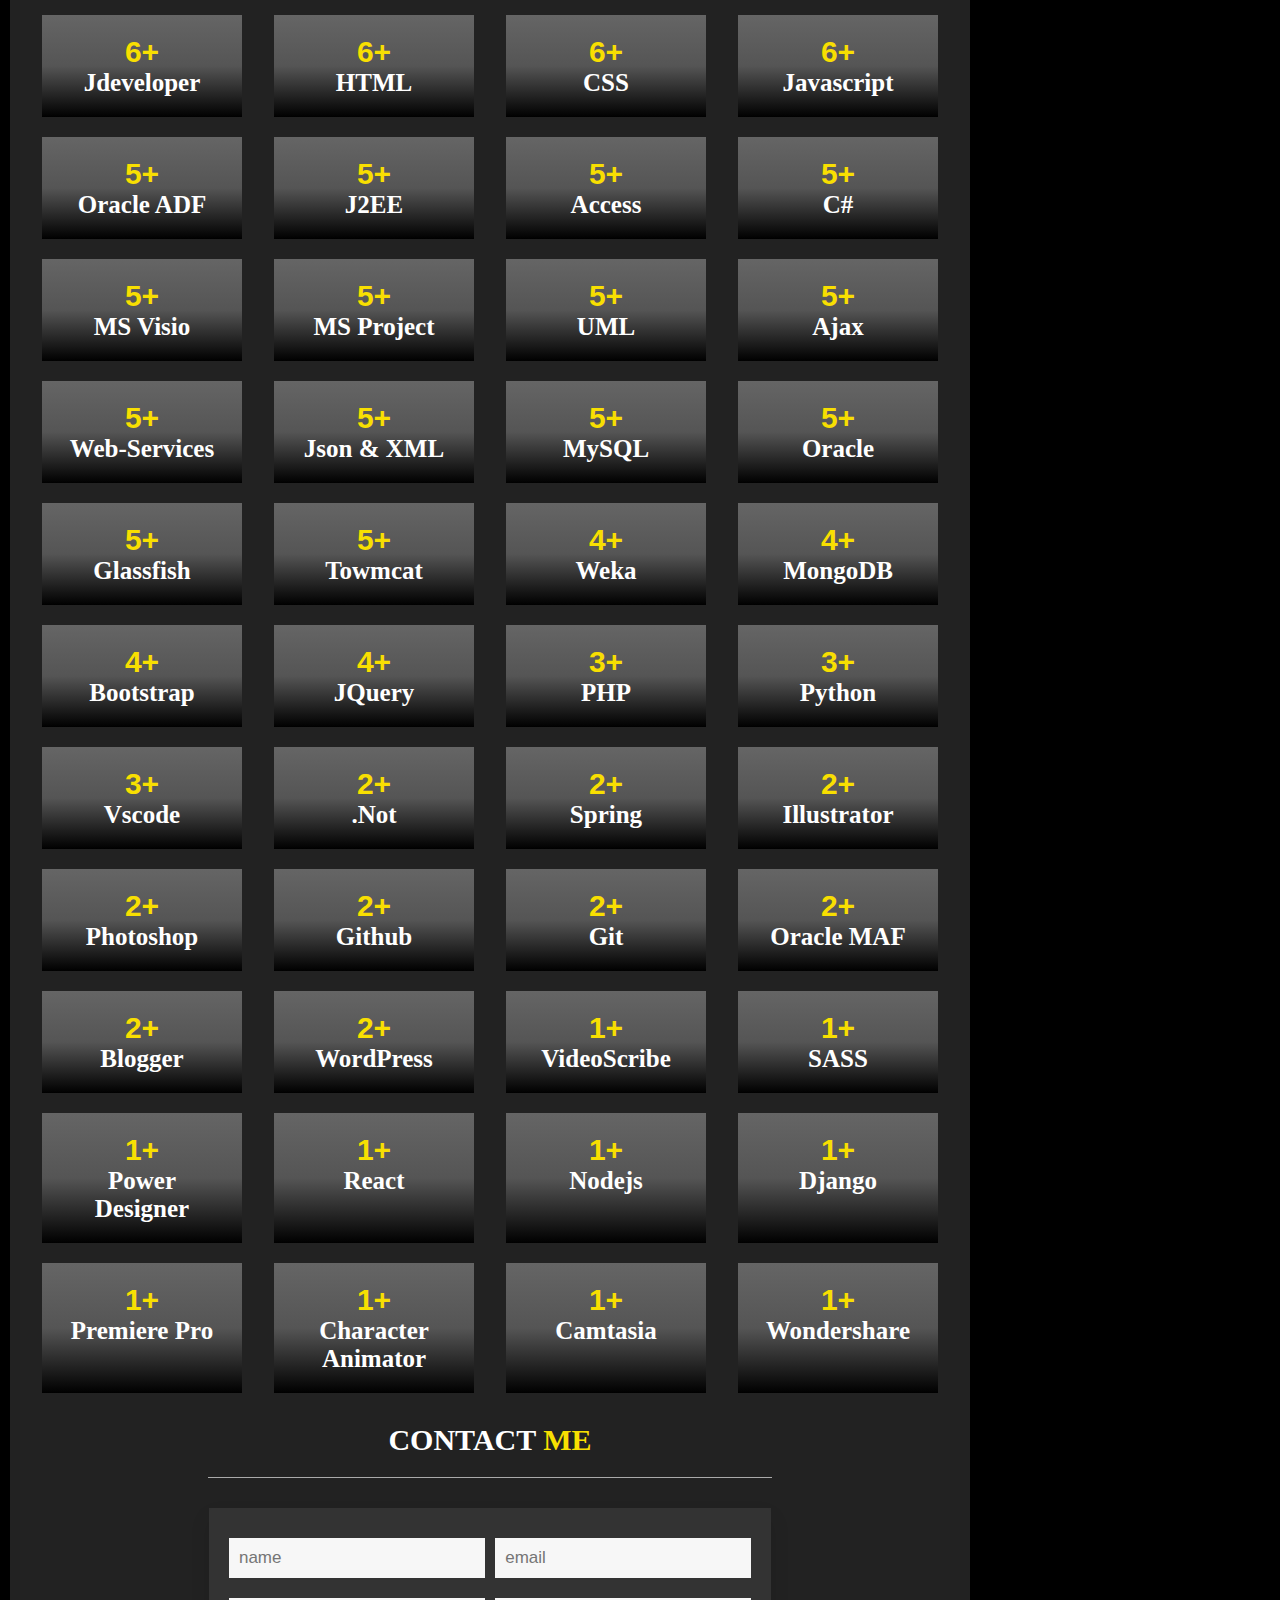
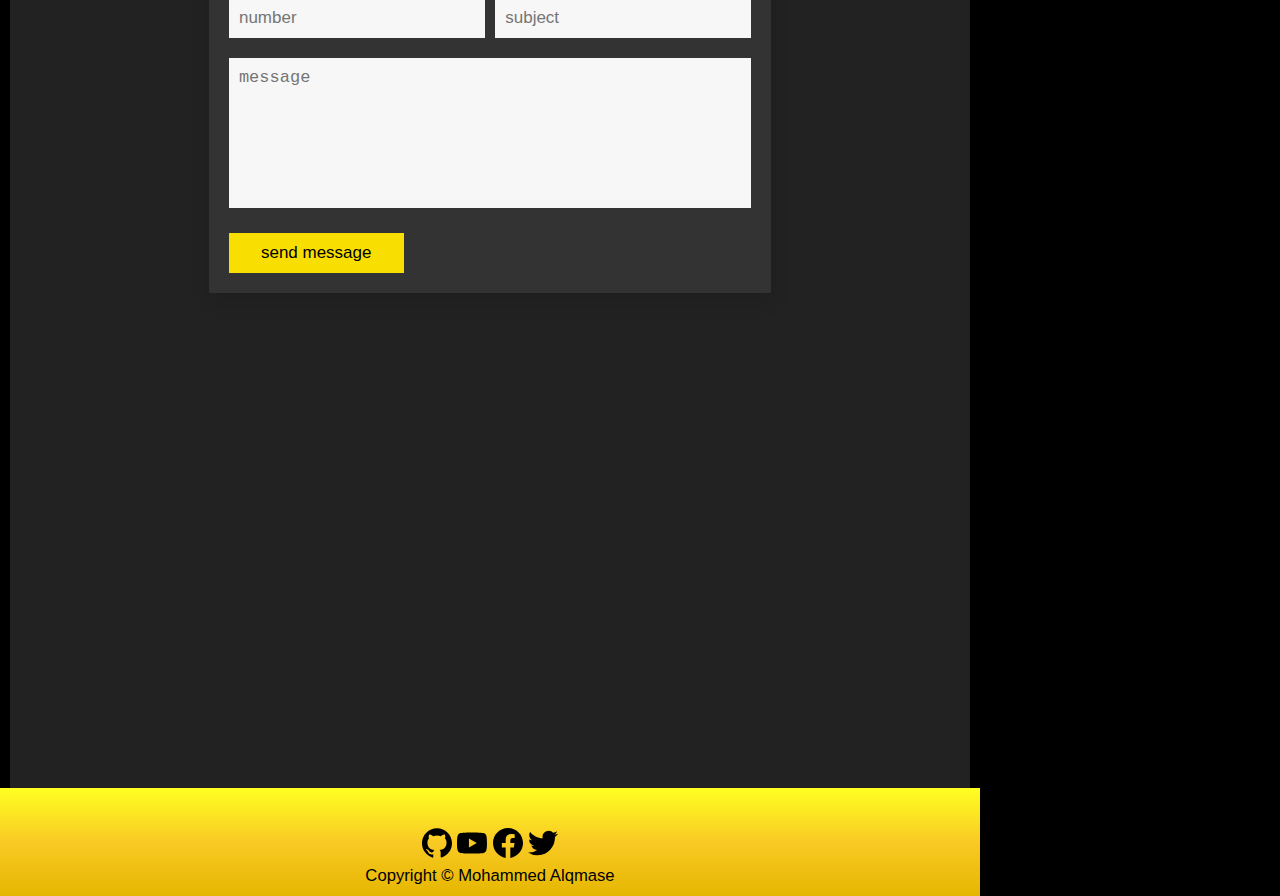
==== commit f9190582: "Update title" ====
--- a/index.html
+++ b/index.html
@@ -31,7 +31,7 @@
     <div class="side-header">
       <img src="img/alqmase-alqumasi.jpg" alt="alqmase" />
       <h1>Mohammed M. Alqmase</h1>
-      <h2>Software Engineer</h2>
+      <h2>Software Engineer (SE)</h2>
       <nav>
         <ul>
           <li class="active alqmase-about"><a href="#alqmase-about">about</a></li>
